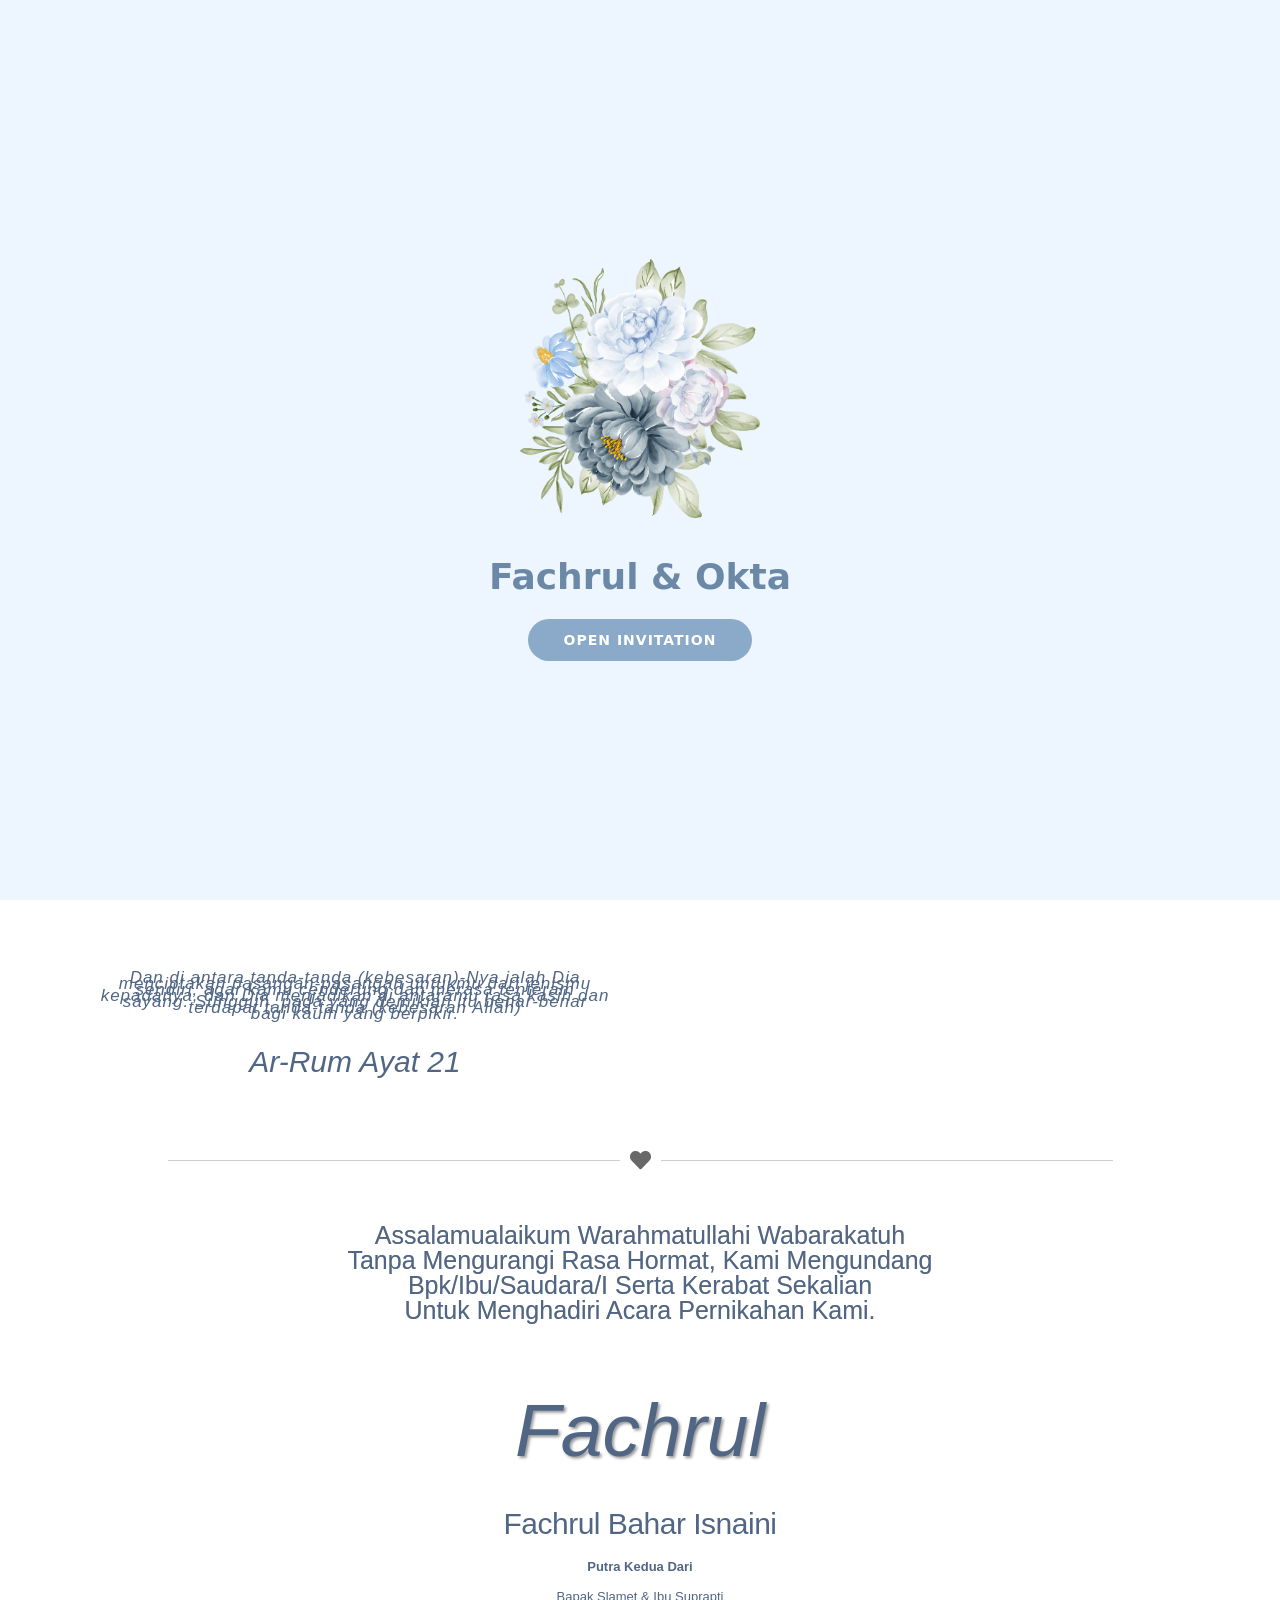
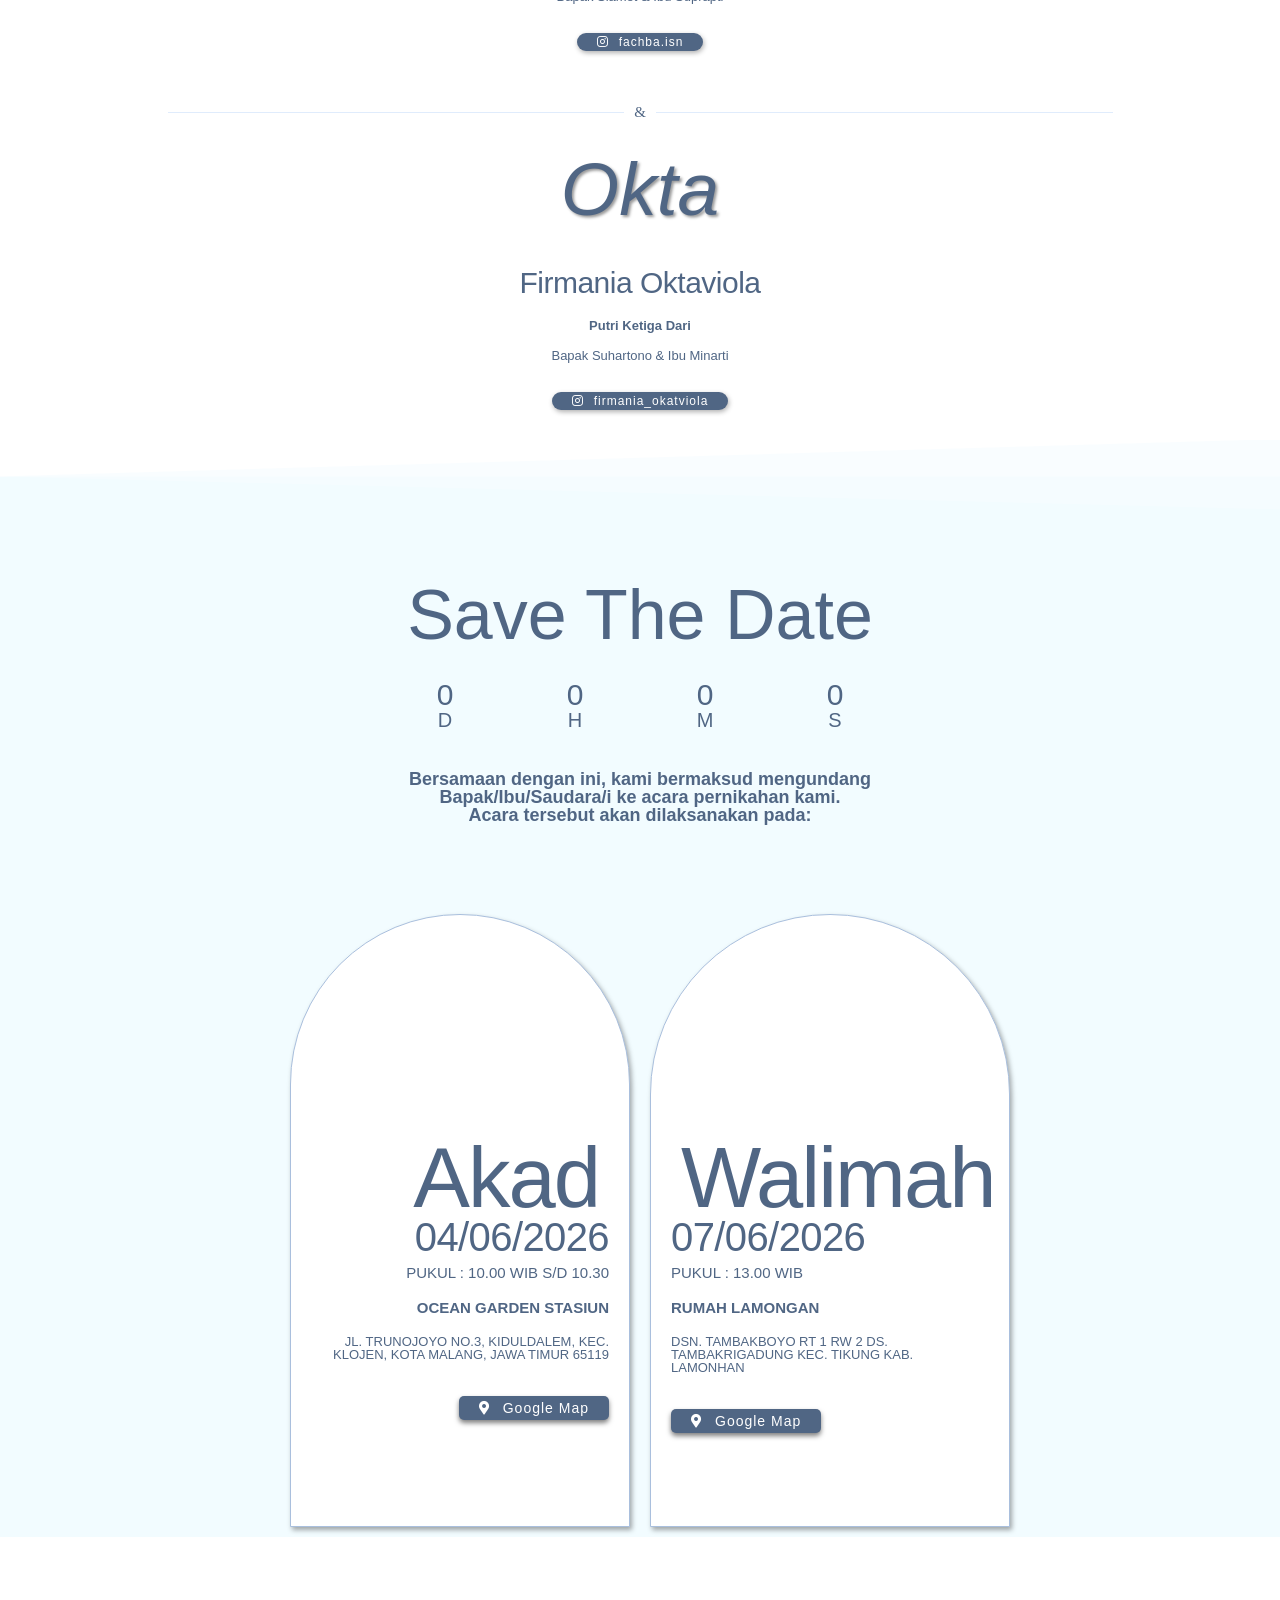
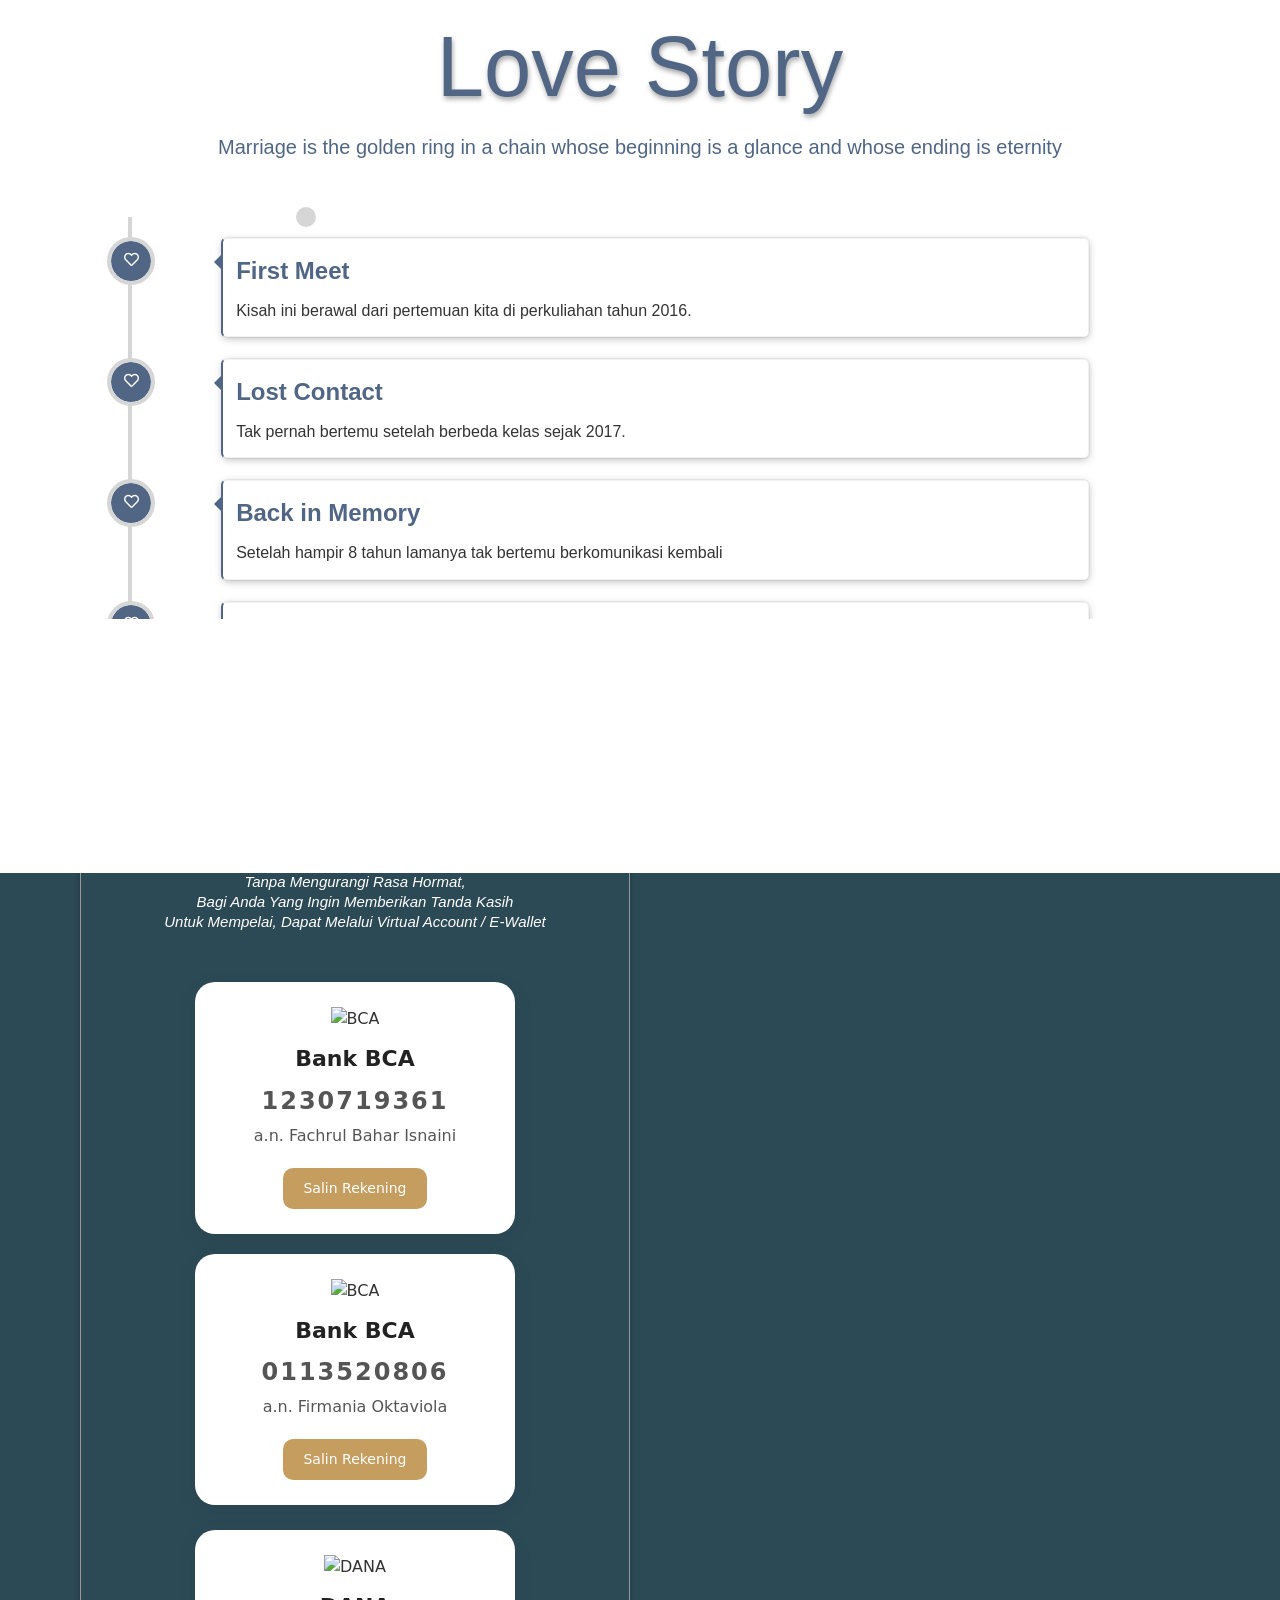
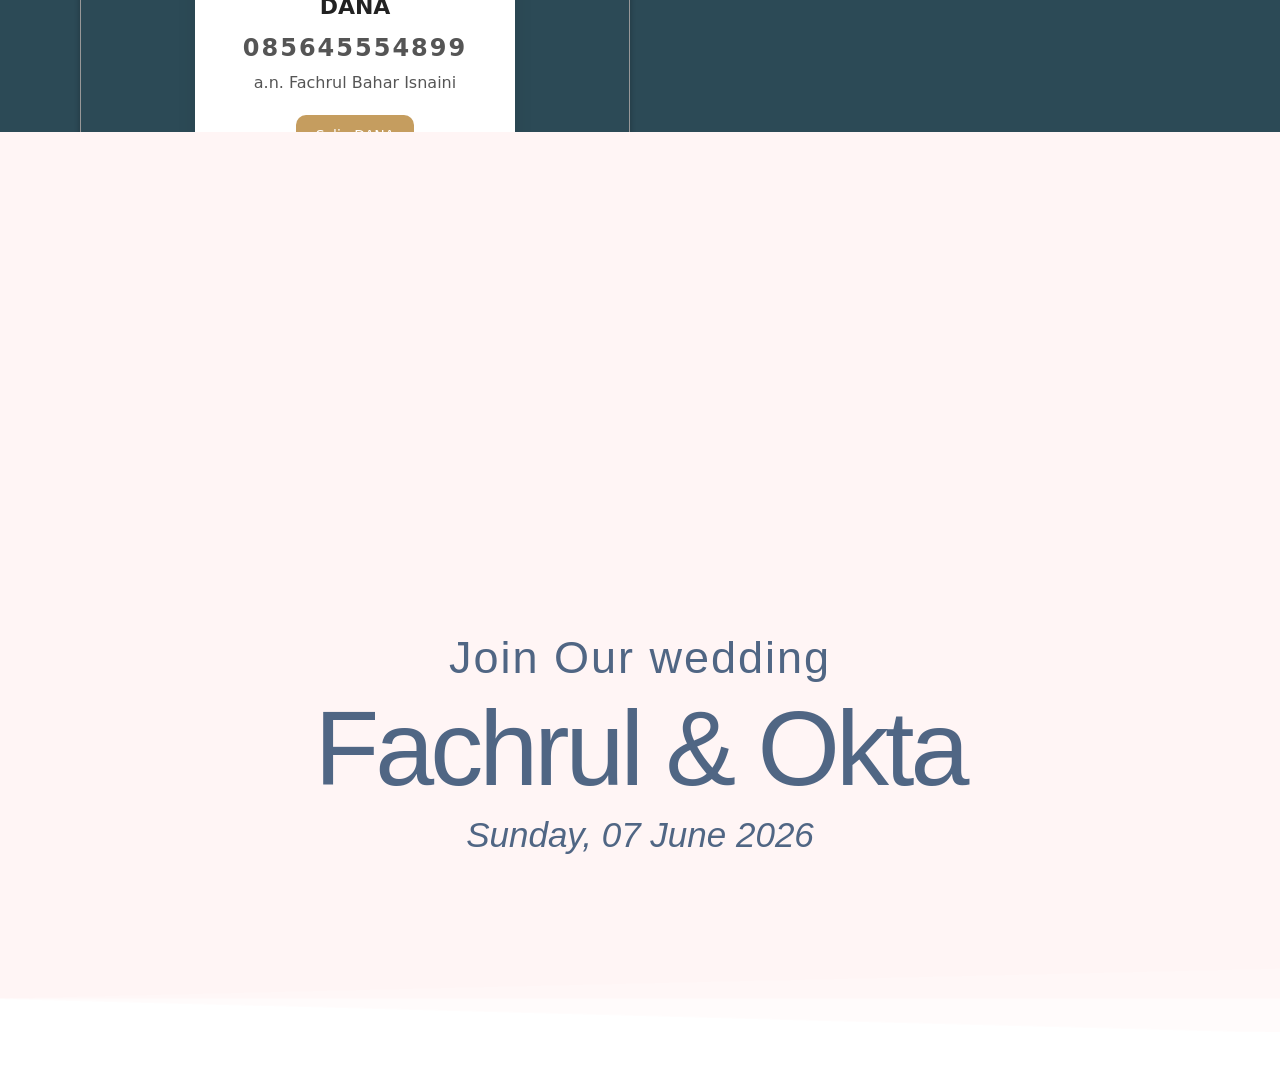
==== lmg.html @ 0aff3a5e "Refactor invitation HTML structure and replace outdated file with new version. Added new webfonts an" ====
<!doctype html>
<!-- saved from url=(0057)https://queenwebsiteinvitation.com/qwNF-006/?to=Nama+Tamu -->
<html lang="id" prefix="og: https://ogp.me/ns#">
  <head>
    <meta http-equiv="Content-Type" content="text/html; charset=UTF-8" />

    <style>
      img:is([sizes="auto" i], [sizes^="auto," i]) {
        contain-intrinsic-size: 3000px 1500px;
      }
    </style>

    <!-- Optimasi Mesin Pencari oleh Rank Math - https://rankmath.com/ -->
    <title>Wedding Invitation Fachrul & Okta</title>

    <meta name="description" content="Sunday, 7 June 2026" />
    <meta
      name="robots"
      content="index, follow, max-snippet:-1, max-video-preview:-1, max-image-preview:large"
    />

    <link rel="canonical" href="https://invitation-fachrul-okta.netlify.app/" />

    <meta property="og:locale" content="id_ID" />
    <meta property="og:type" content="website" />
    <meta property="og:title" content="Wedding Invitation Fachrul & Okta" />
    <meta property="og:description" content="Sunday, 7 June 2026" />
    <meta
      property="og:url"
      content="https://invitation-fachrul-okta.netlify.app/"
    />
    <meta property="og:site_name" content="Wedding Invitation Fachrul & Okta" />

    <meta property="og:updated_time" content="2026-06-04T10:00:00+07:00" />

    <meta
      property="og:image"
      content="https://queenwebsiteinvitation.com/wp-content/uploads/2023/08/QW-016-0002-1.png"
    />
    <meta
      property="og:image:secure_url"
      content="https://queenwebsiteinvitation.com/wp-content/uploads/2023/08/QW-016-0002-1.png"
    />
    <meta property="og:image:width" content="1334" />
    <meta property="og:image:height" content="1440" />
    <meta property="og:image:alt" content="Wedding Invitation Fachrul & Okta" />
    <meta property="og:image:type" content="image/png" />

    <meta
      property="article:published_time"
      content="2026-06-04T10:00:00+07:00"
    />
    <meta
      property="article:modified_time"
      content="2026-06-04T10:00:00+07:00"
    />

    <meta name="twitter:card" content="summary_large_image" />
    <meta name="twitter:title" content="Wedding Invitation Fachrul & Okta" />
    <meta name="twitter:description" content="Sunday, 7 June 2026" />
    <meta
      name="twitter:image"
      content="https://queenwebsiteinvitation.com/wp-content/uploads/2023/08/QW-016-0002-1.png"
    />

    <meta name="twitter:label1" content="Waktunya membaca" />
    <meta name="twitter:data1" content="2 menit" />
    <script type="application/ld+json" class="rank-math-schema">
      {
        "@context": "https://schema.org",
        "@graph": [
          {
            "@type": ["Person", "Organization"],
            "@id": "https://queenwebsiteinvitation.com/#person",
            "name": "Queen Invitation"
          },
          {
            "@type": "WebSite",
            "@id": "https://queenwebsiteinvitation.com/#website",
            "url": "https://queenwebsiteinvitation.com",
            "name": "Queen Invitation",
            "publisher": {
              "@id": "https://queenwebsiteinvitation.com/#person"
            },
            "inLanguage": "id"
          },
          {
            "@type": "ImageObject",
            "@id": "https://queenwebsiteinvitation.com/wp-content/uploads/2023/08/QW-016-0002-1.png",
            "url": "https://queenwebsiteinvitation.com/wp-content/uploads/2023/08/QW-016-0002-1.png",
            "width": "200",
            "height": "200",
            "inLanguage": "id"
          },
          {
            "@type": "WebPage",
            "@id": "https://queenwebsiteinvitation.com/qwnf-006/#webpage",
            "url": "https://queenwebsiteinvitation.com/qwnf-006/",
            "name": "QWNF-006 - Queen Invitation",
            "datePublished": "2023-08-14T17:58:57+07:00",
            "dateModified": "2023-08-31T14:31:00+07:00",
            "isPartOf": {
              "@id": "https://queenwebsiteinvitation.com/#website"
            },
            "primaryImageOfPage": {
              "@id": "https://queenwebsiteinvitation.com/wp-content/uploads/2023/08/QW-016-0002-1.png"
            },
            "inLanguage": "id"
          },
          {
            "@type": "Person",
            "@id": "https://queenwebsiteinvitation.com/author/queenwebsiteinvitation/",
            "name": "Queen Invitation",
            "url": "https://queenwebsiteinvitation.com/author/queenwebsiteinvitation/",
            "image": {
              "@type": "ImageObject",
              "@id": "https://secure.gravatar.com/avatar/e0c40fabcbd4b983345a61a492b53a46c8a471a412c27a389ef30bd6a7ffc802?s=96&amp;d=mm&amp;r=g",
              "url": "https://secure.gravatar.com/avatar/e0c40fabcbd4b983345a61a492b53a46c8a471a412c27a389ef30bd6a7ffc802?s=96&amp;d=mm&amp;r=g",
              "caption": "Queen Invitation",
              "inLanguage": "id"
            },
            "sameAs": ["https://queenwebsiteinvitation.com"]
          },
          {
            "@type": "Article",
            "headline": "QWNF-006 - Queen Invitation",
            "datePublished": "2023-08-14T17:58:57+07:00",
            "dateModified": "2023-08-31T14:31:00+07:00",
            "author": {
              "@id": "https://queenwebsiteinvitation.com/author/queenwebsiteinvitation/",
              "name": "Queen Invitation"
            },
            "publisher": {
              "@id": "https://queenwebsiteinvitation.com/#person"
            },
            "description": "Sunday, 10 December 2022",
            "name": "QWNF-006 - Queen Invitation",
            "@id": "https://queenwebsiteinvitation.com/qwnf-006/#richSnippet",
            "isPartOf": {
              "@id": "https://queenwebsiteinvitation.com/qwnf-006/#webpage"
            },
            "image": {
              "@id": "https://queenwebsiteinvitation.com/wp-content/uploads/2023/08/QW-016-0002-1.png"
            },
            "inLanguage": "id",
            "mainEntityOfPage": {
              "@id": "https://queenwebsiteinvitation.com/qwnf-006/#webpage"
            }
          }
        ]
      }
    </script>
    <!-- /Plugin WordPress Rank Math SEO -->

    <link
      rel="alternate"
      type="application/rss+xml"
      title="Queen Invitation » Feed"
      href="https://queenwebsiteinvitation.com/feed/"
    />
    <link
      rel="alternate"
      type="application/rss+xml"
      title="Queen Invitation » Umpan Komentar"
      href="https://queenwebsiteinvitation.com/comments/feed/"
    />
    <script>
      window._wpemojiSettings = {
        baseUrl: "https:\/\/s.w.org\/images\/core\/emoji\/16.0.1\/72x72\/",
        ext: ".png",
        svgUrl: "https:\/\/s.w.org\/images\/core\/emoji\/16.0.1\/svg\/",
        svgExt: ".svg",
        source: {
          concatemoji:
            "https:\/\/queenwebsiteinvitation.com\/wp-includes\/js\/wp-emoji-release.min.js?ver=6.8.5",
        },
      };
      /*! This file is auto-generated */
      !(function (s, n) {
        var o, i, e;
        function c(e) {
          try {
            var t = { supportTests: e, timestamp: new Date().valueOf() };
            sessionStorage.setItem(o, JSON.stringify(t));
          } catch (e) {}
        }
        function p(e, t, n) {
          (e.clearRect(0, 0, e.canvas.width, e.canvas.height),
            e.fillText(t, 0, 0));
          var t = new Uint32Array(
              e.getImageData(0, 0, e.canvas.width, e.canvas.height).data,
            ),
            a =
              (e.clearRect(0, 0, e.canvas.width, e.canvas.height),
              e.fillText(n, 0, 0),
              new Uint32Array(
                e.getImageData(0, 0, e.canvas.width, e.canvas.height).data,
              ));
          return t.every(function (e, t) {
            return e === a[t];
          });
        }
        function u(e, t) {
          (e.clearRect(0, 0, e.canvas.width, e.canvas.height),
            e.fillText(t, 0, 0));
          for (
            var n = e.getImageData(16, 16, 1, 1), a = 0;
            a < n.data.length;
            a++
          )
            if (0 !== n.data[a]) return !1;
          return !0;
        }
        function f(e, t, n, a) {
          switch (t) {
            case "flag":
              return n(
                e,
                "\ud83c\udff3\ufe0f\u200d\u26a7\ufe0f",
                "\ud83c\udff3\ufe0f\u200b\u26a7\ufe0f",
              )
                ? !1
                : !n(
                    e,
                    "\ud83c\udde8\ud83c\uddf6",
                    "\ud83c\udde8\u200b\ud83c\uddf6",
                  ) &&
                    !n(
                      e,
                      "\ud83c\udff4\udb40\udc67\udb40\udc62\udb40\udc65\udb40\udc6e\udb40\udc67\udb40\udc7f",
                      "\ud83c\udff4\u200b\udb40\udc67\u200b\udb40\udc62\u200b\udb40\udc65\u200b\udb40\udc6e\u200b\udb40\udc67\u200b\udb40\udc7f",
                    );
            case "emoji":
              return !a(e, "\ud83e\udedf");
          }
          return !1;
        }
        function g(e, t, n, a) {
          var r =
              "undefined" != typeof WorkerGlobalScope &&
              self instanceof WorkerGlobalScope
                ? new OffscreenCanvas(300, 150)
                : s.createElement("canvas"),
            o = r.getContext("2d", { willReadFrequently: !0 }),
            i = ((o.textBaseline = "top"), (o.font = "600 32px Arial"), {});
          return (
            e.forEach(function (e) {
              i[e] = t(o, e, n, a);
            }),
            i
          );
        }
        function t(e) {
          var t = s.createElement("script");
          ((t.src = e), (t.defer = !0), s.head.appendChild(t));
        }
        "undefined" != typeof Promise &&
          ((o = "wpEmojiSettingsSupports"),
          (i = ["flag", "emoji"]),
          (n.supports = { everything: !0, everythingExceptFlag: !0 }),
          (e = new Promise(function (e) {
            s.addEventListener("DOMContentLoaded", e, { once: !0 });
          })),
          new Promise(function (t) {
            var n = (function () {
              try {
                var e = JSON.parse(sessionStorage.getItem(o));
                if (
                  "object" == typeof e &&
                  "number" == typeof e.timestamp &&
                  new Date().valueOf() < e.timestamp + 604800 &&
                  "object" == typeof e.supportTests
                )
                  return e.supportTests;
              } catch (e) {}
              return null;
            })();
            if (!n) {
              if (
                "undefined" != typeof Worker &&
                "undefined" != typeof OffscreenCanvas &&
                "undefined" != typeof URL &&
                URL.createObjectURL &&
                "undefined" != typeof Blob
              )
                try {
                  var e =
                      "postMessage(" +
                      g.toString() +
                      "(" +
                      [
                        JSON.stringify(i),
                        f.toString(),
                        p.toString(),
                        u.toString(),
                      ].join(",") +
                      "));",
                    a = new Blob([e], { type: "text/javascript" }),
                    r = new Worker(URL.createObjectURL(a), {
                      name: "wpTestEmojiSupports",
                    });
                  return void (r.onmessage = function (e) {
                    (c((n = e.data)), r.terminate(), t(n));
                  });
                } catch (e) {}
              c((n = g(i, f, p, u)));
            }
            t(n);
          })
            .then(function (e) {
              for (var t in e)
                ((n.supports[t] = e[t]),
                  (n.supports.everything =
                    n.supports.everything && n.supports[t]),
                  "flag" !== t &&
                    (n.supports.everythingExceptFlag =
                      n.supports.everythingExceptFlag && n.supports[t]));
              ((n.supports.everythingExceptFlag =
                n.supports.everythingExceptFlag && !n.supports.flag),
                (n.DOMReady = !1),
                (n.readyCallback = function () {
                  n.DOMReady = !0;
                }));
            })
            .then(function () {
              return e;
            })
            .then(function () {
              var e;
              n.supports.everything ||
                (n.readyCallback(),
                (e = n.source || {}).concatemoji
                  ? t(e.concatemoji)
                  : e.wpemoji && e.twemoji && (t(e.twemoji), t(e.wpemoji)));
            }));
      })((window, document), window._wpemojiSettings);
    </script>
    <link
      rel="stylesheet"
      id="wsp-main-style-css"
      href="./QWNF-006 - Queen Invitation_files/wsp-front-preloader.css"
      media="all"
    />
    <link
      rel="stylesheet"
      id="wsp-style-css"
      href="./QWNF-006 - Queen Invitation_files/wsp-smart-preload-style.css"
      media="all"
    />
    <link
      rel="stylesheet"
      id="premium-addons-css"
      href="./QWNF-006 - Queen Invitation_files/premium-addons.min.css"
      media="all"
    />
    <style id="wp-emoji-styles-inline-css">
      img.wp-smiley,
      img.emoji {
        display: inline !important;
        border: none !important;
        box-shadow: none !important;
        height: 1em !important;
        width: 1em !important;
        margin: 0 0.07em !important;
        vertical-align: -0.1em !important;
        background: none !important;
        padding: 0 !important;
      }
    </style>
    <style id="global-styles-inline-css">
      :root {
        --wp--preset--aspect-ratio--square: 1;
        --wp--preset--aspect-ratio--4-3: 4/3;
        --wp--preset--aspect-ratio--3-4: 3/4;
        --wp--preset--aspect-ratio--3-2: 3/2;
        --wp--preset--aspect-ratio--2-3: 2/3;
        --wp--preset--aspect-ratio--16-9: 16/9;
        --wp--preset--aspect-ratio--9-16: 9/16;
        --wp--preset--color--black: #000000;
        --wp--preset--color--cyan-bluish-gray: #abb8c3;
        --wp--preset--color--white: #ffffff;
        --wp--preset--color--pale-pink: #f78da7;
        --wp--preset--color--vivid-red: #cf2e2e;
        --wp--preset--color--luminous-vivid-orange: #ff6900;
        --wp--preset--color--luminous-vivid-amber: #fcb900;
        --wp--preset--color--light-green-cyan: #7bdcb5;
        --wp--preset--color--vivid-green-cyan: #00d084;
        --wp--preset--color--pale-cyan-blue: #8ed1fc;
        --wp--preset--color--vivid-cyan-blue: #0693e3;
        --wp--preset--color--vivid-purple: #9b51e0;
        --wp--preset--gradient--vivid-cyan-blue-to-vivid-purple: linear-gradient(
          135deg,
          rgba(6, 147, 227, 1) 0%,
          rgb(155, 81, 224) 100%
        );
        --wp--preset--gradient--light-green-cyan-to-vivid-green-cyan: linear-gradient(
          135deg,
          rgb(122, 220, 180) 0%,
          rgb(0, 208, 130) 100%
        );
        --wp--preset--gradient--luminous-vivid-amber-to-luminous-vivid-orange: linear-gradient(
          135deg,
          rgba(252, 185, 0, 1) 0%,
          rgba(255, 105, 0, 1) 100%
        );
        --wp--preset--gradient--luminous-vivid-orange-to-vivid-red: linear-gradient(
          135deg,
          rgba(255, 105, 0, 1) 0%,
          rgb(207, 46, 46) 100%
        );
        --wp--preset--gradient--very-light-gray-to-cyan-bluish-gray: linear-gradient(
          135deg,
          rgb(238, 238, 238) 0%,
          rgb(169, 184, 195) 100%
        );
        --wp--preset--gradient--cool-to-warm-spectrum: linear-gradient(
          135deg,
          rgb(74, 234, 220) 0%,
          rgb(151, 120, 209) 20%,
          rgb(207, 42, 186) 40%,
          rgb(238, 44, 130) 60%,
          rgb(251, 105, 98) 80%,
          rgb(254, 248, 76) 100%
        );
        --wp--preset--gradient--blush-light-purple: linear-gradient(
          135deg,
          rgb(255, 206, 236) 0%,
          rgb(152, 150, 240) 100%
        );
        --wp--preset--gradient--blush-bordeaux: linear-gradient(
          135deg,
          rgb(254, 205, 165) 0%,
          rgb(254, 45, 45) 50%,
          rgb(107, 0, 62) 100%
        );
        --wp--preset--gradient--luminous-dusk: linear-gradient(
          135deg,
          rgb(255, 203, 112) 0%,
          rgb(199, 81, 192) 50%,
          rgb(65, 88, 208) 100%
        );
        --wp--preset--gradient--pale-ocean: linear-gradient(
          135deg,
          rgb(255, 245, 203) 0%,
          rgb(182, 227, 212) 50%,
          rgb(51, 167, 181) 100%
        );
        --wp--preset--gradient--electric-grass: linear-gradient(
          135deg,
          rgb(202, 248, 128) 0%,
          rgb(113, 206, 126) 100%
        );
        --wp--preset--gradient--midnight: linear-gradient(
          135deg,
          rgb(2, 3, 129) 0%,
          rgb(40, 116, 252) 100%
        );
        --wp--preset--font-size--small: 13px;
        --wp--preset--font-size--medium: 20px;
        --wp--preset--font-size--large: 36px;
        --wp--preset--font-size--x-large: 42px;
        --wp--preset--spacing--20: 0.44rem;
        --wp--preset--spacing--30: 0.67rem;
        --wp--preset--spacing--40: 1rem;
        --wp--preset--spacing--50: 1.5rem;
        --wp--preset--spacing--60: 2.25rem;
        --wp--preset--spacing--70: 3.38rem;
        --wp--preset--spacing--80: 5.06rem;
        --wp--preset--shadow--natural: 6px 6px 9px rgba(0, 0, 0, 0.2);
        --wp--preset--shadow--deep: 12px 12px 50px rgba(0, 0, 0, 0.4);
        --wp--preset--shadow--sharp: 6px 6px 0px rgba(0, 0, 0, 0.2);
        --wp--preset--shadow--outlined:
          6px 6px 0px -3px rgba(255, 255, 255, 1), 6px 6px rgba(0, 0, 0, 1);
        --wp--preset--shadow--crisp: 6px 6px 0px rgba(0, 0, 0, 1);
      }

      :root {
        --wp--style--global--content-size: 800px;
        --wp--style--global--wide-size: 1200px;
      }

      :where(body) {
        margin: 0;
      }

      .wp-site-blocks > .alignleft {
        float: left;
        margin-right: 2em;
      }

      .wp-site-blocks > .alignright {
        float: right;
        margin-left: 2em;
      }

      .wp-site-blocks > .aligncenter {
        justify-content: center;
        margin-left: auto;
        margin-right: auto;
      }

      :where(.wp-site-blocks) > * {
        margin-block-start: 24px;
        margin-block-end: 0;
      }

      :where(.wp-site-blocks) > :first-child {
        margin-block-start: 0;
      }

      :where(.wp-site-blocks) > :last-child {
        margin-block-end: 0;
      }

      :root {
        --wp--style--block-gap: 24px;
      }

      :root :where(.is-layout-flow) > :first-child {
        margin-block-start: 0;
      }

      :root :where(.is-layout-flow) > :last-child {
        margin-block-end: 0;
      }

      :root :where(.is-layout-flow) > * {
        margin-block-start: 24px;
        margin-block-end: 0;
      }

      :root :where(.is-layout-constrained) > :first-child {
        margin-block-start: 0;
      }

      :root :where(.is-layout-constrained) > :last-child {
        margin-block-end: 0;
      }

      :root :where(.is-layout-constrained) > * {
        margin-block-start: 24px;
        margin-block-end: 0;
      }

      :root :where(.is-layout-flex) {
        gap: 24px;
      }

      :root :where(.is-layout-grid) {
        gap: 24px;
      }

      .is-layout-flow > .alignleft {
        float: left;
        margin-inline-start: 0;
        margin-inline-end: 2em;
      }

      .is-layout-flow > .alignright {
        float: right;
        margin-inline-start: 2em;
        margin-inline-end: 0;
      }

      .is-layout-flow > .aligncenter {
        margin-left: auto !important;
        margin-right: auto !important;
      }

      .is-layout-constrained > .alignleft {
        float: left;
        margin-inline-start: 0;
        margin-inline-end: 2em;
      }

      .is-layout-constrained > .alignright {
        float: right;
        margin-inline-start: 2em;
        margin-inline-end: 0;
      }

      .is-layout-constrained > .aligncenter {
        margin-left: auto !important;
        margin-right: auto !important;
      }

      .is-layout-constrained
        > :where(:not(.alignleft):not(.alignright):not(.alignfull)) {
        max-width: var(--wp--style--global--content-size);
        margin-left: auto !important;
        margin-right: auto !important;
      }

      .is-layout-constrained > .alignwide {
        max-width: var(--wp--style--global--wide-size);
      }

      body .is-layout-flex {
        display: flex;
      }

      .is-layout-flex {
        flex-wrap: wrap;
        align-items: center;
      }

      .is-layout-flex > :is(*, div) {
        margin: 0;
      }

      body .is-layout-grid {
        display: grid;
      }

      .is-layout-grid > :is(*, div) {
        margin: 0;
      }

      body {
        padding-top: 0px;
        padding-right: 0px;
        padding-bottom: 0px;
        padding-left: 0px;
      }

      a:where(:not(.wp-element-button)) {
        text-decoration: underline;
      }

      :root :where(.wp-element-button, .wp-block-button__link) {
        background-color: #32373c;
        border-width: 0;
        color: #fff;
        font-family: inherit;
        font-size: inherit;
        line-height: inherit;
        padding: calc(0.667em + 2px) calc(1.333em + 2px);
        text-decoration: none;
      }

      .has-black-color {
        color: var(--wp--preset--color--black) !important;
      }

      .has-cyan-bluish-gray-color {
        color: var(--wp--preset--color--cyan-bluish-gray) !important;
      }

      .has-white-color {
        color: var(--wp--preset--color--white) !important;
      }

      .has-pale-pink-color {
        color: var(--wp--preset--color--pale-pink) !important;
      }

      .has-vivid-red-color {
        color: var(--wp--preset--color--vivid-red) !important;
      }

      .has-luminous-vivid-orange-color {
        color: var(--wp--preset--color--luminous-vivid-orange) !important;
      }

      .has-luminous-vivid-amber-color {
        color: var(--wp--preset--color--luminous-vivid-amber) !important;
      }

      .has-light-green-cyan-color {
        color: var(--wp--preset--color--light-green-cyan) !important;
      }

      .has-vivid-green-cyan-color {
        color: var(--wp--preset--color--vivid-green-cyan) !important;
      }

      .has-pale-cyan-blue-color {
        color: var(--wp--preset--color--pale-cyan-blue) !important;
      }

      .has-vivid-cyan-blue-color {
        color: var(--wp--preset--color--vivid-cyan-blue) !important;
      }

      .has-vivid-purple-color {
        color: var(--wp--preset--color--vivid-purple) !important;
      }

      .has-black-background-color {
        background-color: var(--wp--preset--color--black) !important;
      }

      .has-cyan-bluish-gray-background-color {
        background-color: var(--wp--preset--color--cyan-bluish-gray) !important;
      }

      .has-white-background-color {
        background-color: var(--wp--preset--color--white) !important;
      }

      .has-pale-pink-background-color {
        background-color: var(--wp--preset--color--pale-pink) !important;
      }

      .has-vivid-red-background-color {
        background-color: var(--wp--preset--color--vivid-red) !important;
      }

      .has-luminous-vivid-orange-background-color {
        background-color: var(
          --wp--preset--color--luminous-vivid-orange
        ) !important;
      }

      .has-luminous-vivid-amber-background-color {
        background-color: var(
          --wp--preset--color--luminous-vivid-amber
        ) !important;
      }

      .has-light-green-cyan-background-color {
        background-color: var(--wp--preset--color--light-green-cyan) !important;
      }

      .has-vivid-green-cyan-background-color {
        background-color: var(--wp--preset--color--vivid-green-cyan) !important;
      }

      .has-pale-cyan-blue-background-color {
        background-color: var(--wp--preset--color--pale-cyan-blue) !important;
      }

      .has-vivid-cyan-blue-background-color {
        background-color: var(--wp--preset--color--vivid-cyan-blue) !important;
      }

      .has-vivid-purple-background-color {
        background-color: var(--wp--preset--color--vivid-purple) !important;
      }

      .has-black-border-color {
        border-color: var(--wp--preset--color--black) !important;
      }

      .has-cyan-bluish-gray-border-color {
        border-color: var(--wp--preset--color--cyan-bluish-gray) !important;
      }

      .has-white-border-color {
        border-color: var(--wp--preset--color--white) !important;
      }

      .has-pale-pink-border-color {
        border-color: var(--wp--preset--color--pale-pink) !important;
      }

      .has-vivid-red-border-color {
        border-color: var(--wp--preset--color--vivid-red) !important;
      }

      .has-luminous-vivid-orange-border-color {
        border-color: var(
          --wp--preset--color--luminous-vivid-orange
        ) !important;
      }

      .has-luminous-vivid-amber-border-color {
        border-color: var(--wp--preset--color--luminous-vivid-amber) !important;
      }

      .has-light-green-cyan-border-color {
        border-color: var(--wp--preset--color--light-green-cyan) !important;
      }

      .has-vivid-green-cyan-border-color {
        border-color: var(--wp--preset--color--vivid-green-cyan) !important;
      }

      .has-pale-cyan-blue-border-color {
        border-color: var(--wp--preset--color--pale-cyan-blue) !important;
      }

      .has-vivid-cyan-blue-border-color {
        border-color: var(--wp--preset--color--vivid-cyan-blue) !important;
      }

      .has-vivid-purple-border-color {
        border-color: var(--wp--preset--color--vivid-purple) !important;
      }

      .has-vivid-cyan-blue-to-vivid-purple-gradient-background {
        background: var(
          --wp--preset--gradient--vivid-cyan-blue-to-vivid-purple
        ) !important;
      }

      .has-light-green-cyan-to-vivid-green-cyan-gradient-background {
        background: var(
          --wp--preset--gradient--light-green-cyan-to-vivid-green-cyan
        ) !important;
      }

      .has-luminous-vivid-amber-to-luminous-vivid-orange-gradient-background {
        background: var(
          --wp--preset--gradient--luminous-vivid-amber-to-luminous-vivid-orange
        ) !important;
      }

      .has-luminous-vivid-orange-to-vivid-red-gradient-background {
        background: var(
          --wp--preset--gradient--luminous-vivid-orange-to-vivid-red
        ) !important;
      }

      .has-very-light-gray-to-cyan-bluish-gray-gradient-background {
        background: var(
          --wp--preset--gradient--very-light-gray-to-cyan-bluish-gray
        ) !important;
      }

      .has-cool-to-warm-spectrum-gradient-background {
        background: var(
          --wp--preset--gradient--cool-to-warm-spectrum
        ) !important;
      }

      .has-blush-light-purple-gradient-background {
        background: var(--wp--preset--gradient--blush-light-purple) !important;
      }

      .has-blush-bordeaux-gradient-background {
        background: var(--wp--preset--gradient--blush-bordeaux) !important;
      }

      .has-luminous-dusk-gradient-background {
        background: var(--wp--preset--gradient--luminous-dusk) !important;
      }

      .has-pale-ocean-gradient-background {
        background: var(--wp--preset--gradient--pale-ocean) !important;
      }

      .has-electric-grass-gradient-background {
        background: var(--wp--preset--gradient--electric-grass) !important;
      }

      .has-midnight-gradient-background {
        background: var(--wp--preset--gradient--midnight) !important;
      }

      .has-small-font-size {
        font-size: var(--wp--preset--font-size--small) !important;
      }

      .has-medium-font-size {
        font-size: var(--wp--preset--font-size--medium) !important;
      }

      .has-large-font-size {
        font-size: var(--wp--preset--font-size--large) !important;
      }

      .has-x-large-font-size {
        font-size: var(--wp--preset--font-size--x-large) !important;
      }

      :root :where(.wp-block-pullquote) {
        font-size: 1.5em;
        line-height: 1.6;
      }
    </style>
    <link
      rel="stylesheet"
      id="wdp-centered-css-css"
      href="./QWNF-006 - Queen Invitation_files/wdp-centered-timeline.min.css"
      media="all"
    />
    <link
      rel="stylesheet"
      id="wdp-horizontal-css-css"
      href="./QWNF-006 - Queen Invitation_files/wdp-horizontal-styles.min.css"
      media="all"
    />
    <link
      rel="stylesheet"
      id="wdp-fontello-css-css"
      href="./QWNF-006 - Queen Invitation_files/wdp-fontello.css"
      media="all"
    />
    <link
      rel="stylesheet"
      id="exad-main-style-css"
      href="./QWNF-006 - Queen Invitation_files/exad-styles.min.css"
      media="all"
    />
    <link
      rel="stylesheet"
      id="hello-elementor-css"
      href="./QWNF-006 - Queen Invitation_files/reset.css"
      media="all"
    />
    <link
      rel="stylesheet"
      id="hello-elementor-theme-style-css"
      href="./QWNF-006 - Queen Invitation_files/theme.css"
      media="all"
    />
    <link
      rel="stylesheet"
      id="hello-elementor-header-footer-css"
      href="./QWNF-006 - Queen Invitation_files/header-footer.css"
      media="all"
    />
    <link
      rel="stylesheet"
      id="elementor-frontend-css"
      href="./QWNF-006 - Queen Invitation_files/frontend-lite.min.css"
      media="all"
    />
    <link
      rel="stylesheet"
      id="elementor-post-6-css"
      href="./QWNF-006 - Queen Invitation_files/post-6.css"
      media="all"
    />
    <link
      rel="stylesheet"
      id="elementor-icons-css"
      href="./QWNF-006 - Queen Invitation_files/elementor-icons.min.css"
      media="all"
    />
    <link
      rel="stylesheet"
      id="swiper-css"
      href="./QWNF-006 - Queen Invitation_files/swiper.min.css"
      media="all"
    />
    <link
      rel="stylesheet"
      id="elementor-pro-css"
      href="./QWNF-006 - Queen Invitation_files/frontend-lite(1).min.css"
      media="all"
    />
    <link
      rel="stylesheet"
      id="weddingpress-wdp-css"
      href="./QWNF-006 - Queen Invitation_files/wdp.css"
      media="all"
    />
    <link
      rel="stylesheet"
      id="kirim-kit-css"
      href="./QWNF-006 - Queen Invitation_files/guest-book.css"
      media="all"
    />
    <link
      rel="stylesheet"
      id="font-awesome-5-all-css"
      href="./QWNF-006 - Queen Invitation_files/all.min.css"
      media="all"
    />
    <link
      rel="stylesheet"
      id="font-awesome-4-shim-css"
      href="./QWNF-006 - Queen Invitation_files/v4-shims.min.css"
      media="all"
    />
    <link
      rel="stylesheet"
      id="landingstarwedding-css"
      href="./QWNF-006 - Queen Invitation_files/landingstarwedding.css"
      media="all"
    />
    <link
      rel="stylesheet"
      id="elementor-global-css"
      href="./QWNF-006 - Queen Invitation_files/global.css"
      media="all"
    />
    <link
      rel="stylesheet"
      id="elementor-post-1507-css"
      href="./QWNF-006 - Queen Invitation_files/post-1507.css"
      media="all"
    />
    <link
      rel="stylesheet"
      id="google-fonts-1-css"
      href="./QWNF-006 - Queen Invitation_files/css"
      media="all"
    />
    <link
      rel="stylesheet"
      id="elementor-icons-shared-0-css"
      href="./QWNF-006 - Queen Invitation_files/fontawesome.min.css"
      media="all"
    />
    <link
      rel="stylesheet"
      id="elementor-icons-fa-solid-css"
      href="./QWNF-006 - Queen Invitation_files/solid.min.css"
      media="all"
    />
    <link
      rel="stylesheet"
      id="elementor-icons-fa-brands-css"
      href="./QWNF-006 - Queen Invitation_files/brands.min.css"
      media="all"
    />
    <link rel="preconnect" href="https://fonts.gstatic.com/" crossorigin="" />
    <script
      src="./QWNF-006 - Queen Invitation_files/jquery.min.js.download"
      id="jquery-core-js"
    ></script>
    <script
      src="./QWNF-006 - Queen Invitation_files/jquery-migrate.min.js.download"
      id="jquery-migrate-js"
    ></script>
    <script id="wsp-main-script-js-extra">
      var wsp_obj = {
        loader: "Custom Animation",
        custom_animation:
          '<div class="qi-preloader">\r\n  <div class="qi-preloader__wrap">\r\n    <img\r\n      src="https:\/\/queenwebsiteinvitation.com\/wp-content\/uploads\/2025\/09\/cropped-LOGO-WEB-1.png"\r\n      alt="Queen Invitation"\r\n      class="qi-preloader__logo"\r\n    \/>\r\n  <\/div>\r\n<\/div>\r\n',
        custom_css:
          '\/* ===== Kontainer Preloader (full screen) ===== *\/\r\n.qi-preloader{\r\n  position: fixed;\r\n  inset: 0;\r\n  display: flex;\r\n  align-items: center;\r\n  justify-content: center;\r\n  background: #ffffff;   \/* ganti warna jika perlu *\/\r\n  z-index: 999999;\r\n  margin: 0;\r\n  padding: 0;\r\n}\r\n\r\n\/* Wrapper untuk animasi (pulse + shine) *\/\r\n.qi-preloader__wrap{\r\n  position: relative;\r\n  display: inline-block;\r\n  overflow: hidden;\r\n  width: 60px;              \/* ukuran logo *\/\r\n  height: auto;\r\n  animation: qi-pulse 1.6s ease-in-out infinite;\r\n  will-change: transform;\r\n}\r\n\r\n\/* Logo di dalam wrapper *\/\r\n.qi-preloader__logo{\r\n  width: 100%;\r\n  height: auto;\r\n  display: block;\r\n}\r\n\r\n\/* Pulse = efek nafas halus *\/\r\n@keyframes qi-pulse{\r\n  0%   { transform: scale(0.9); opacity: 0.85; }\r\n  50%  { transform: scale(1);   opacity: 1; }\r\n  100% { transform: scale(0.9); opacity: 0.85; }\r\n}\r\n\r\n\/* Shine diagonal (miring) *\/\r\n.qi-preloader__wrap::after{\r\n  content: "";\r\n  position: absolute;\r\n  width: 260%;\r\n  height: 260%;\r\n  top: -80%;\r\n  left: -80%;\r\n  background: linear-gradient(\r\n    90deg,\r\n    rgba(255,255,255,0)   44%,\r\n    rgba(255,255,255,0.85) 50%,\r\n    rgba(255,255,255,0)   56%\r\n  );\r\n  transform: rotate(28deg) translateX(-60%);\r\n  transform-origin: center;\r\n  animation: qi-shine-diag 2.6s linear infinite;\r\n  will-change: transform;\r\n  pointer-events: none;\r\n  mix-blend-mode: screen;\r\n}\r\n\r\n\/* Shine melintas diagonal *\/\r\n@keyframes qi-shine-diag{\r\n  0%   { transform: rotate(28deg) translateX(-60%); }\r\n  100% { transform: rotate(28deg) translateX(60%); }\r\n}\r\n',
        delay: "1300",
        fadeout: "500",
      };
    </script>
    <script
      src="./QWNF-006 - Queen Invitation_files/wsp-main-script.js.download"
      id="wsp-main-script-js"
    ></script>
    <script
      src="./QWNF-006 - Queen Invitation_files/v4-shims.min.js.download"
      id="font-awesome-4-shim-js"
    ></script>
    <link
      rel="https://api.w.org/"
      href="https://queenwebsiteinvitation.com/wp-json/"
    />
    <link
      rel="alternate"
      title="JSON"
      type="application/json"
      href="https://queenwebsiteinvitation.com/wp-json/wp/v2/pages/1507"
    />
    <link
      rel="EditURI"
      type="application/rsd+xml"
      title="RSD"
      href="https://queenwebsiteinvitation.com/xmlrpc.php?rsd"
    />
    <meta name="generator" content="WordPress 6.8.5" />
    <link rel="shortlink" href="https://queenwebsiteinvitation.com/?p=1507" />
    <link
      rel="alternate"
      title="oEmbed (JSON)"
      type="application/json+oembed"
      href="https://queenwebsiteinvitation.com/wp-json/oembed/1.0/embed?url=https%3A%2F%2Fqueenwebsiteinvitation.com%2Fqwnf-006%2F"
    />
    <link
      rel="alternate"
      title="oEmbed (XML)"
      type="text/xml+oembed"
      href="https://queenwebsiteinvitation.com/wp-json/oembed/1.0/embed?url=https%3A%2F%2Fqueenwebsiteinvitation.com%2Fqwnf-006%2F&amp;format=xml"
    />
    <meta
      name="generator"
      content="Elementor 3.21.7; features: e_optimized_assets_loading, e_optimized_css_loading, additional_custom_breakpoints; settings: css_print_method-external, google_font-enabled, font_display-swap"
    />
    <link
      rel="icon"
      href="https://queenwebsiteinvitation.com/wp-content/uploads/2025/09/cropped-LOGO-WEB-1-32x32.png"
      sizes="32x32"
    />
    <link
      rel="icon"
      href="https://queenwebsiteinvitation.com/wp-content/uploads/2025/09/cropped-LOGO-WEB-1-192x192.png"
      sizes="192x192"
    />
    <link
      rel="apple-touch-icon"
      href="https://queenwebsiteinvitation.com/wp-content/uploads/2025/09/cropped-LOGO-WEB-1-180x180.png"
    />
    <meta
      name="msapplication-TileImage"
      content="https://queenwebsiteinvitation.com/wp-content/uploads/2025/09/cropped-LOGO-WEB-1-270x270.png"
    />
    <meta
      name="viewport"
      content="width=device-width, initial-scale=1.0, viewport-fit=cover"
    />
    <script
      src="./QWNF-006 - Queen Invitation_files/wp-emoji-release.min.js.download"
      defer=""
    ></script>
  </head>

  <body
    class="wp-singular page-template page-template-elementor_canvas page page-id-1507 wp-embed-responsive wp-theme-hello-elementor hello-elementor-default elementor-default elementor-template-canvas elementor-kit-6 elementor-page elementor-page-1507 e--ua-blink e--ua-chrome e--ua-webkit"
    data-elementor-device-mode="desktop"
    cz-shortcut-listen="true"
    style="overflow: auto"
  >
    <div class="smart-page-loader" style="display: none">
      <div class="qi-preloader">
        <div class="qi-preloader__wrap">
          <img
            src="./QWNF-006 - Queen Invitation_files/cropped-LOGO-WEB-1.png"
            alt="Queen Invitation"
            class="qi-preloader__logo"
          />
        </div>
      </div>
    </div>

    <div
      data-elementor-type="wp-page"
      data-elementor-id="1507"
      class="elementor elementor-1507"
      data-elementor-post-type="page"
    >
      <section
        class="elementor-section elementor-top-section elementor-element elementor-element-1d9adf0 elementor-section-height-full elementor-section-items-bottom snow-bg elementor-section-boxed elementor-section-height-default wdp-sticky-section-no lws-sticky-section-no"
        data-id="1d9adf0"
        data-element_type="section"
        id="snow-bg"
        data-settings='{"background_background":"classic","shape_divider_bottom":"opacity-tilt"}'
      >
        <div
          class="elementor-shape elementor-shape-bottom"
          data-negative="false"
        >
          <svg
            xmlns="http://www.w3.org/2000/svg"
            viewBox="0 0 2600 131.1"
            preserveAspectRatio="none"
          >
            <path
              class="elementor-shape-fill"
              d="M0 0L2600 0 2600 69.1 0 0z"
            ></path>
            <path
              class="elementor-shape-fill"
              style="opacity: 0.5"
              d="M0 0L2600 0 2600 69.1 0 69.1z"
            ></path>
            <path
              class="elementor-shape-fill"
              style="opacity: 0.25"
              d="M2600 0L0 0 0 130.1 2600 69.1z"
            ></path>
          </svg>
        </div>
        <div class="elementor-container elementor-column-gap-default">
          <div
            class="elementor-column elementor-col-100 elementor-top-column elementor-element elementor-element-538e7e0f wdp-sticky-section-no lws-sticky-section-no"
            data-id="538e7e0f"
            data-element_type="column"
          >
            <div class="elementor-widget-wrap elementor-element-populated">
              <div
                class="elementor-element elementor-element-51293ed wdp-sticky-section-no lws-sticky-section-no elementor-widget elementor-widget-spacer"
                data-id="51293ed"
                data-element_type="widget"
                data-widget_type="spacer.default"
              >
                <div class="elementor-widget-container">
                  <style>
                    /*! elementor - v3.21.0 - 22-05-2024 */
                    .elementor-column .elementor-spacer-inner {
                      height: var(--spacer-size);
                    }

                    .e-con {
                      --container-widget-width: 100%;
                    }

                    .e-con-inner > .elementor-widget-spacer,
                    .e-con > .elementor-widget-spacer {
                      width: var(--container-widget-width, var(--spacer-size));
                      --align-self: var(--container-widget-align-self, initial);
                      --flex-shrink: 0;
                    }

                    .e-con-inner
                      > .elementor-widget-spacer
                      > .elementor-widget-container,
                    .e-con
                      > .elementor-widget-spacer
                      > .elementor-widget-container {
                      height: 100%;
                      width: 100%;
                    }

                    .e-con-inner
                      > .elementor-widget-spacer
                      > .elementor-widget-container
                      > .elementor-spacer,
                    .e-con
                      > .elementor-widget-spacer
                      > .elementor-widget-container
                      > .elementor-spacer {
                      height: 100%;
                    }

                    .e-con-inner
                      > .elementor-widget-spacer
                      > .elementor-widget-container
                      > .elementor-spacer
                      > .elementor-spacer-inner,
                    .e-con
                      > .elementor-widget-spacer
                      > .elementor-widget-container
                      > .elementor-spacer
                      > .elementor-spacer-inner {
                      height: var(
                        --container-widget-height,
                        var(--spacer-size)
                      );
                    }

                    .e-con-inner
                      > .elementor-widget-spacer.elementor-widget-empty,
                    .e-con > .elementor-widget-spacer.elementor-widget-empty {
                      position: relative;
                      min-height: 22px;
                      min-width: 22px;
                    }

                    .e-con-inner
                      > .elementor-widget-spacer.elementor-widget-empty
                      .elementor-widget-empty-icon,
                    .e-con
                      > .elementor-widget-spacer.elementor-widget-empty
                      .elementor-widget-empty-icon {
                      position: absolute;
                      top: 0;
                      bottom: 0;
                      left: 0;
                      right: 0;
                      margin: auto;
                      padding: 0;
                      width: 22px;
                      height: 22px;
                    }
                  </style>
                  <div class="elementor-spacer">
                    <div class="elementor-spacer-inner"></div>
                  </div>
                </div>
              </div>
              <div
                class="elementor-element elementor-element-78783ef8 animated-slow wdp-sticky-section-no lws-sticky-section-no elementor-widget elementor-widget-heading animated lightSpeedIn"
                data-id="78783ef8"
                data-element_type="widget"
                data-settings='{"_animation":"lightSpeedIn","_animation_delay":3000,"_animation_mobile":"zoomIn"}'
                data-widget_type="heading.default"
              >
                <div class="elementor-widget-container">
                  <style>
                    /*! elementor - v3.21.0 - 22-05-2024 */
                    .elementor-heading-title {
                      padding: 0;
                      margin: 0;
                      line-height: 1;
                    }

                    .elementor-widget-heading
                      .elementor-heading-title[class*="elementor-size-"]
                      > a {
                      color: inherit;
                      font-size: inherit;
                      line-height: inherit;
                    }

                    .elementor-widget-heading
                      .elementor-heading-title.elementor-size-small {
                      font-size: 15px;
                    }

                    .elementor-widget-heading
                      .elementor-heading-title.elementor-size-medium {
                      font-size: 19px;
                    }

                    .elementor-widget-heading
                      .elementor-heading-title.elementor-size-large {
                      font-size: 29px;
                    }

                    .elementor-widget-heading
                      .elementor-heading-title.elementor-size-xl {
                      font-size: 39px;
                    }

                    .elementor-widget-heading
                      .elementor-heading-title.elementor-size-xxl {
                      font-size: 59px;
                    }
                  </style>
                  <h3 class="elementor-heading-title elementor-size-default">
                    The Wedding Of
                  </h3>
                </div>
              </div>
              <div
                class="elementor-element elementor-element-21af9b71 animated-slow wdp-sticky-section-no lws-sticky-section-no elementor-widget elementor-widget-heading animated lightSpeedIn"
                data-id="21af9b71"
                data-element_type="widget"
                data-settings='{"_animation":"lightSpeedIn","_animation_delay":3500,"_animation_mobile":"zoomIn"}'
                data-widget_type="heading.default"
              >
                <div class="elementor-widget-container">
                  <h2 class="elementor-heading-title elementor-size-default">
                    Fachrul &amp;<br />Okta
                  </h2>
                </div>
              </div>
              <div
                class="elementor-element elementor-element-1b9cbca1 animated-slow wdp-sticky-section-no lws-sticky-section-no elementor-widget elementor-widget-heading animated lightSpeedIn"
                data-id="1b9cbca1"
                data-element_type="widget"
                data-settings='{"_animation":"lightSpeedIn","_animation_delay":4000,"_animation_mobile":"zoomIn"}'
                data-widget_type="heading.default"
              >
                <div class="elementor-widget-container">
                  <h2 class="elementor-heading-title elementor-size-default">
                    Minggu, 7 Juni 2026
                  </h2>
                </div>
              </div>
              <div
                class="elementor-element elementor-element-578ac04e wdp-sticky-section-no lws-sticky-section-no elementor-widget elementor-widget-spacer"
                data-id="578ac04e"
                data-element_type="widget"
                data-widget_type="spacer.default"
              >
                <div class="elementor-widget-container">
                  <div class="elementor-spacer">
                    <div class="elementor-spacer-inner"></div>
                  </div>
                </div>
              </div>
            </div>
          </div>
        </div>
      </section>
      <section
        class="elementor-section elementor-top-section elementor-element elementor-element-221ccc89 elementor-section-content-middle elementor-section-boxed elementor-section-height-default elementor-section-height-default wdp-sticky-section-no lws-sticky-section-no"
        data-id="221ccc89"
        data-element_type="section"
        data-settings='{"background_background":"classic"}'
      >
        <div class="elementor-container elementor-column-gap-default">
          <div
            class="elementor-column elementor-col-50 elementor-top-column elementor-element elementor-element-cf3617a wdp-sticky-section-no lws-sticky-section-no"
            data-id="cf3617a"
            data-element_type="column"
          >
            <div class="elementor-widget-wrap elementor-element-populated">
              <div
                class="elementor-element elementor-element-66f39d8c wdp-sticky-section-no lws-sticky-section-no elementor-widget elementor-widget-spacer"
                data-id="66f39d8c"
                data-element_type="widget"
                data-widget_type="spacer.default"
              >
                <div class="elementor-widget-container">
                  <div class="elementor-spacer">
                    <div class="elementor-spacer-inner"></div>
                  </div>
                </div>
              </div>
              <div
                class="elementor-element elementor-element-4aa8e7e5 wdp-sticky-section-no lws-sticky-section-no elementor-widget elementor-widget-text-editor animated fadeInDown"
                data-id="4aa8e7e5"
                data-element_type="widget"
                data-settings='{"_animation":"fadeInDown","_animation_mobile":"zoomIn"}'
                data-widget_type="text-editor.default"
              >
                <div class="elementor-widget-container">
                  <style>
                    /*! elementor - v3.21.0 - 22-05-2024 */
                    .elementor-widget-text-editor.elementor-drop-cap-view-stacked
                      .elementor-drop-cap {
                      background-color: #69727d;
                      color: #fff;
                    }

                    .elementor-widget-text-editor.elementor-drop-cap-view-framed
                      .elementor-drop-cap {
                      color: #69727d;
                      border: 3px solid;
                      background-color: transparent;
                    }

                    .elementor-widget-text-editor:not(
                        .elementor-drop-cap-view-default
                      )
                      .elementor-drop-cap {
                      margin-top: 8px;
                    }

                    .elementor-widget-text-editor:not(
                        .elementor-drop-cap-view-default
                      )
                      .elementor-drop-cap-letter {
                      width: 1em;
                      height: 1em;
                    }

                    .elementor-widget-text-editor .elementor-drop-cap {
                      float: left;
                      text-align: center;
                      line-height: 1;
                      font-size: 50px;
                    }

                    .elementor-widget-text-editor .elementor-drop-cap-letter {
                      display: inline-block;
                    }
                  </style>
                  <p>
                    <em>Dan di antara tanda-tanda (kebesaran)-Nya&nbsp;</em
                    ><em style="font-family: inherit">ialah </em
                    ><em style="font-family: inherit">Dia</em>
                  </p>
                  <p>
                    <em style="font-family: inherit">menciptakan </em
                    ><em style="font-family: inherit"
                      >pasangan-pasangan&nbsp;</em
                    ><em style="font-family: inherit">untukmu dari </em
                    ><em style="font-family: inherit">jenismu</em>
                  </p>
                  <p>
                    <em style="font-family: inherit">sendiri, </em
                    ><em style="font-family: inherit"
                      >agar kamu cenderung dan </em
                    ><em style="font-family: inherit">merasa tenteram</em>
                  </p>
                  <p>
                    <em style="font-family: inherit">kepadanya, </em
                    ><em style="font-family: inherit">dan Dia menjadikan </em
                    ><em style="font-family: inherit"
                      >di antaramu rasa kasih dan</em
                    >
                  </p>
                  <p>
                    <em style="font-family: inherit">sayang. </em
                    ><em style="font-family: inherit">Sungguh,&nbsp;</em
                    ><em style="font-family: inherit"
                      >pada yang demikian itu benar-benar</em
                    >
                  </p>
                  <p>
                    <em style="font-family: inherit">terdapat </em
                    ><em style="font-family: inherit"
                      >tanda-tanda (kebesaran Allah)</em
                    >
                  </p>
                  <p>
                    <em style="font-family: inherit"
                      >bagi kaum yang berpikir.</em
                    >
                  </p>
                </div>
              </div>
              <div
                class="elementor-element elementor-element-88234c7 animated-slow wdp-sticky-section-no lws-sticky-section-no elementor-widget elementor-widget-heading animated fadeInUp"
                data-id="88234c7"
                data-element_type="widget"
                data-settings='{"_animation":"fadeInUp","_animation_mobile":"zoomIn"}'
                data-widget_type="heading.default"
              >
                <div class="elementor-widget-container">
                  <h2 class="elementor-heading-title elementor-size-default">
                    Ar-Rum Ayat 21
                  </h2>
                </div>
              </div>
            </div>
          </div>
          <div
            class="elementor-column elementor-col-50 elementor-top-column elementor-element elementor-element-35235c92 wdp-sticky-section-no lws-sticky-section-no"
            data-id="35235c92"
            data-element_type="column"
          >
            <div class="elementor-widget-wrap elementor-element-populated">
              <div
                class="elementor-element elementor-element-2507eec5 animated-slow wdp-sticky-section-no lws-sticky-section-no elementor-widget elementor-widget-image animated fadeInRight"
                data-id="2507eec5"
                data-element_type="widget"
                data-settings='{"_animation":"fadeInRight","_animation_mobile":"fadeInUp"}'
                data-widget_type="image.default"
              >
                <div class="elementor-widget-container">
                  <style>
                    /*! elementor - v3.21.0 - 22-05-2024 */
                    .elementor-widget-image {
                      text-align: center;
                    }

                    .elementor-widget-image a {
                      display: inline-block;
                    }

                    .elementor-widget-image a img[src$=".svg"] {
                      width: 48px;
                    }

                    .elementor-widget-image img {
                      vertical-align: middle;
                      display: inline-block;
                    }
                  </style>
                  <img
                    fetchpriority="high"
                    decoding="async"
                    width="1334"
                    height="1440"
                    src="./QWNF-006 - Queen Invitation_files/QW-016-0002-1.png"
                    class="attachment-full size-full wp-image-1098"
                    alt=""
                    srcset="
                      https://queenwebsiteinvitation.com/wp-content/uploads/2023/08/QW-016-0002-1.png          1334w,
                      https://queenwebsiteinvitation.com/wp-content/uploads/2023/08/QW-016-0002-1-278x300.png   278w,
                      https://queenwebsiteinvitation.com/wp-content/uploads/2023/08/QW-016-0002-1-949x1024.png  949w,
                      https://queenwebsiteinvitation.com/wp-content/uploads/2023/08/QW-016-0002-1-768x829.png   768w
                    "
                    sizes="(max-width: 1334px) 100vw, 1334px"
                  />
                </div>
              </div>
            </div>
          </div>
        </div>
      </section>
      <section
        class="elementor-section elementor-top-section elementor-element elementor-element-7987b6fb elementor-section-height-full elementor-section-boxed elementor-section-height-default elementor-section-items-middle wdp-sticky-section-no lws-sticky-section-no"
        data-id="7987b6fb"
        data-element_type="section"
        data-settings='{"background_background":"classic"}'
      >
        <div class="elementor-container elementor-column-gap-default">
          <div
            class="elementor-column elementor-col-100 elementor-top-column elementor-element elementor-element-6f37dae3 wdp-sticky-section-no lws-sticky-section-no"
            data-id="6f37dae3"
            data-element_type="column"
          >
            <div class="elementor-widget-wrap elementor-element-populated">
              <div
                class="elementor-element elementor-element-1925ec72 elementor-widget-divider--view-line_icon elementor-view-default elementor-widget-divider--element-align-center wdp-sticky-section-no lws-sticky-section-no elementor-widget elementor-widget-divider animated fadeInDown"
                data-id="1925ec72"
                data-element_type="widget"
                data-settings='{"_animation":"fadeInDown"}'
                data-widget_type="divider.default"
              >
                <div class="elementor-widget-container">
                  <style>
                    /*! elementor - v3.21.0 - 22-05-2024 */
                    .elementor-widget-divider {
                      --divider-border-style: none;
                      --divider-border-width: 1px;
                      --divider-color: #0c0d0e;
                      --divider-icon-size: 20px;
                      --divider-element-spacing: 10px;
                      --divider-pattern-height: 24px;
                      --divider-pattern-size: 20px;
                      --divider-pattern-url: none;
                      --divider-pattern-repeat: repeat-x;
                    }

                    .elementor-widget-divider .elementor-divider {
                      display: flex;
                    }

                    .elementor-widget-divider .elementor-divider__text {
                      font-size: 15px;
                      line-height: 1;
                      max-width: 95%;
                    }

                    .elementor-widget-divider .elementor-divider__element {
                      margin: 0 var(--divider-element-spacing);
                      flex-shrink: 0;
                    }

                    .elementor-widget-divider .elementor-icon {
                      font-size: var(--divider-icon-size);
                    }

                    .elementor-widget-divider .elementor-divider-separator {
                      display: flex;
                      margin: 0;
                      direction: ltr;
                    }

                    .elementor-widget-divider--view-line_icon
                      .elementor-divider-separator,
                    .elementor-widget-divider--view-line_text
                      .elementor-divider-separator {
                      align-items: center;
                    }

                    .elementor-widget-divider--view-line_icon
                      .elementor-divider-separator:after,
                    .elementor-widget-divider--view-line_icon
                      .elementor-divider-separator:before,
                    .elementor-widget-divider--view-line_text
                      .elementor-divider-separator:after,
                    .elementor-widget-divider--view-line_text
                      .elementor-divider-separator:before {
                      display: block;
                      content: "";
                      border-block-end: 0;
                      flex-grow: 1;
                      border-block-start: var(--divider-border-width)
                        var(--divider-border-style) var(--divider-color);
                    }

                    .elementor-widget-divider--element-align-left
                      .elementor-divider
                      .elementor-divider-separator
                      > .elementor-divider__svg:first-of-type {
                      flex-grow: 0;
                      flex-shrink: 100;
                    }

                    .elementor-widget-divider--element-align-left
                      .elementor-divider-separator:before {
                      content: none;
                    }

                    .elementor-widget-divider--element-align-left
                      .elementor-divider__element {
                      margin-left: 0;
                    }

                    .elementor-widget-divider--element-align-right
                      .elementor-divider
                      .elementor-divider-separator
                      > .elementor-divider__svg:last-of-type {
                      flex-grow: 0;
                      flex-shrink: 100;
                    }

                    .elementor-widget-divider--element-align-right
                      .elementor-divider-separator:after {
                      content: none;
                    }

                    .elementor-widget-divider--element-align-right
                      .elementor-divider__element {
                      margin-right: 0;
                    }

                    .elementor-widget-divider--element-align-start
                      .elementor-divider
                      .elementor-divider-separator
                      > .elementor-divider__svg:first-of-type {
                      flex-grow: 0;
                      flex-shrink: 100;
                    }

                    .elementor-widget-divider--element-align-start
                      .elementor-divider-separator:before {
                      content: none;
                    }

                    .elementor-widget-divider--element-align-start
                      .elementor-divider__element {
                      margin-inline-start: 0;
                    }

                    .elementor-widget-divider--element-align-end
                      .elementor-divider
                      .elementor-divider-separator
                      > .elementor-divider__svg:last-of-type {
                      flex-grow: 0;
                      flex-shrink: 100;
                    }

                    .elementor-widget-divider--element-align-end
                      .elementor-divider-separator:after {
                      content: none;
                    }

                    .elementor-widget-divider--element-align-end
                      .elementor-divider__element {
                      margin-inline-end: 0;
                    }

                    .elementor-widget-divider:not(
                        .elementor-widget-divider--view-line_text
                      ):not(.elementor-widget-divider--view-line_icon)
                      .elementor-divider-separator {
                      border-block-start: var(--divider-border-width)
                        var(--divider-border-style) var(--divider-color);
                    }

                    .elementor-widget-divider--separator-type-pattern {
                      --divider-border-style: none;
                    }

                    .elementor-widget-divider--separator-type-pattern.elementor-widget-divider--view-line
                      .elementor-divider-separator,
                    .elementor-widget-divider--separator-type-pattern:not(
                        .elementor-widget-divider--view-line
                      )
                      .elementor-divider-separator:after,
                    .elementor-widget-divider--separator-type-pattern:not(
                        .elementor-widget-divider--view-line
                      )
                      .elementor-divider-separator:before,
                    .elementor-widget-divider--separator-type-pattern:not(
                        [class*="elementor-widget-divider--view"]
                      )
                      .elementor-divider-separator {
                      width: 100%;
                      min-height: var(--divider-pattern-height);
                      -webkit-mask-size: var(--divider-pattern-size) 100%;
                      mask-size: var(--divider-pattern-size) 100%;
                      -webkit-mask-repeat: var(--divider-pattern-repeat);
                      mask-repeat: var(--divider-pattern-repeat);
                      background-color: var(--divider-color);
                      -webkit-mask-image: var(--divider-pattern-url);
                      mask-image: var(--divider-pattern-url);
                    }

                    .elementor-widget-divider--no-spacing {
                      --divider-pattern-size: auto;
                    }

                    .elementor-widget-divider--bg-round {
                      --divider-pattern-repeat: round;
                    }

                    .rtl .elementor-widget-divider .elementor-divider__text {
                      direction: rtl;
                    }

                    .e-con-inner > .elementor-widget-divider,
                    .e-con > .elementor-widget-divider {
                      width: var(--container-widget-width, 100%);
                      --flex-grow: var(--container-widget-flex-grow);
                    }
                  </style>
                  <div class="elementor-divider">
                    <span class="elementor-divider-separator">
                      <div class="elementor-icon elementor-divider__element">
                        <i aria-hidden="true" class="fas fa-heart"></i>
                      </div>
                    </span>
                  </div>
                </div>
              </div>
              <div
                class="elementor-element elementor-element-cbaf290 wdp-sticky-section-no lws-sticky-section-no elementor-widget elementor-widget-spacer"
                data-id="cbaf290"
                data-element_type="widget"
                data-widget_type="spacer.default"
              >
                <div class="elementor-widget-container">
                  <div class="elementor-spacer">
                    <div class="elementor-spacer-inner"></div>
                  </div>
                </div>
              </div>
              <div
                class="elementor-element elementor-element-7efb68aa wdp-sticky-section-no elementor-widget elementor-widget-heading animated zoomIn"
                data-id="7efb68aa"
                data-element_type="widget"
                data-settings='{"_animation_mobile":"zoomIn","_animation":"zoomIn"}'
                data-widget_type="heading.default"
              >
                <div class="elementor-widget-container">
                  <h3 class="elementor-heading-title elementor-size-default">
                    Assalamualaikum Warahmatullahi Wabarakatuh<br />
                    Tanpa Mengurangi Rasa Hormat, Kami Mengundang<br />Bpk/Ibu/Saudara/I
                    Serta Kerabat Sekalian<br />Untuk Menghadiri Acara
                    Pernikahan Kami.
                  </h3>
                </div>
              </div>
              <div
                class="elementor-element elementor-element-79be0ceb wdp-sticky-section-no lws-sticky-section-no elementor-widget elementor-widget-spacer"
                data-id="79be0ceb"
                data-element_type="widget"
                data-widget_type="spacer.default"
              >
                <div class="elementor-widget-container">
                  <div class="elementor-spacer">
                    <div class="elementor-spacer-inner"></div>
                  </div>
                </div>
              </div>
              <section
                class="elementor-section elementor-inner-section elementor-element elementor-element-63b59ced elementor-section-content-middle elementor-section-boxed elementor-section-height-default elementor-section-height-default wdp-sticky-section-no lws-sticky-section-no"
                data-id="63b59ced"
                data-element_type="section"
              >
                <div class="elementor-container elementor-column-gap-default">
                  <div
                    class="elementor-column elementor-col-100 elementor-inner-column elementor-element elementor-element-6527bdf2 wdp-sticky-section-no lws-sticky-section-no"
                    data-id="6527bdf2"
                    data-element_type="column"
                  >
                    <div
                      class="elementor-widget-wrap elementor-element-populated"
                    >
                      <div
                        class="elementor-element elementor-element-263384c5 wdp-sticky-section-no lws-sticky-section-no elementor-widget elementor-widget-heading animated zoomIn"
                        data-id="263384c5"
                        data-element_type="widget"
                        data-settings='{"_animation":"zoomIn"}'
                        data-widget_type="heading.default"
                      >
                        <div class="elementor-widget-container">
                          <h2
                            class="elementor-heading-title elementor-size-default"
                          >
                            Fachrul
                          </h2>
                        </div>
                      </div>
                      <div
                        class="elementor-element elementor-element-1d133240 wdp-sticky-section-no lws-sticky-section-no elementor-widget elementor-widget-spacer"
                        data-id="1d133240"
                        data-element_type="widget"
                        data-widget_type="spacer.default"
                      >
                        <div class="elementor-widget-container">
                          <div class="elementor-spacer">
                            <div class="elementor-spacer-inner"></div>
                          </div>
                        </div>
                      </div>
                      <div
                        class="elementor-element elementor-element-5e5f4339 animated-slow wdp-sticky-section-no lws-sticky-section-no elementor-widget elementor-widget-heading animated zoomIn"
                        data-id="5e5f4339"
                        data-element_type="widget"
                        data-settings='{"_animation_mobile":"zoomIn","_animation":"zoomIn"}'
                        data-widget_type="heading.default"
                      >
                        <div class="elementor-widget-container">
                          <h3
                            class="elementor-heading-title elementor-size-default"
                          >
                            Fachrul Bahar Isnaini
                          </h3>
                        </div>
                      </div>
                      <div
                        class="elementor-element elementor-element-7898334c animated-slow wdp-sticky-section-no lws-sticky-section-no elementor-widget elementor-widget-heading animated zoomIn"
                        data-id="7898334c"
                        data-element_type="widget"
                        data-settings='{"_animation_mobile":"zoomIn","_animation":"zoomIn"}'
                        data-widget_type="heading.default"
                      >
                        <div class="elementor-widget-container">
                          <h3
                            class="elementor-heading-title elementor-size-default"
                          >
                            Putra Kedua Dari
                          </h3>
                        </div>
                      </div>
                      <div
                        class="elementor-element elementor-element-b782c7a animated-slow wdp-sticky-section-no lws-sticky-section-no elementor-widget elementor-widget-heading animated zoomIn"
                        data-id="b782c7a"
                        data-element_type="widget"
                        data-settings='{"_animation_mobile":"zoomIn","_animation":"zoomIn"}'
                        data-widget_type="heading.default"
                      >
                        <div class="elementor-widget-container">
                          <h3
                            class="elementor-heading-title elementor-size-default"
                          >
                            Bapak Slamet &amp; Ibu Suprapti
                          </h3>
                        </div>
                      </div>
                      <div
                        class="elementor-element elementor-element-324264a8 elementor-align-center animated-slow wdp-sticky-section-no lws-sticky-section-no elementor-widget elementor-widget-button animated zoomIn"
                        data-id="324264a8"
                        data-element_type="widget"
                        data-settings='{"_animation_mobile":"pulse","_animation":"zoomIn"}'
                        data-widget_type="button.default"
                      >
                        <div class="elementor-widget-container">
                          <div class="elementor-button-wrapper">
                            <a
                              class="elementor-button elementor-button-link elementor-size-sm"
                              href="https://www.instagram.com/fachba.isn"
                              target="_blank"
                              rel="noopener"
                            >
                              <span class="elementor-button-content-wrapper">
                                <span
                                  class="elementor-button-icon elementor-align-icon-left"
                                >
                                  <i
                                    aria-hidden="true"
                                    class="fab fa-instagram"
                                  ></i>
                                </span>
                                <span class="elementor-button-text"
                                  >fachba.isn</span
                                >
                              </span>
                            </a>
                          </div>
                        </div>
                      </div>
                    </div>
                  </div>
                </div>
              </section>
              <div
                class="elementor-element elementor-element-18f86414 wdp-sticky-section-no lws-sticky-section-no elementor-widget elementor-widget-spacer"
                data-id="18f86414"
                data-element_type="widget"
                data-widget_type="spacer.default"
              >
                <div class="elementor-widget-container">
                  <div class="elementor-spacer">
                    <div class="elementor-spacer-inner"></div>
                  </div>
                </div>
              </div>
              <div
                class="elementor-element elementor-element-539065c2 elementor-widget-divider--view-line_text animated-slow elementor-widget-divider--element-align-center wdp-sticky-section-no lws-sticky-section-no elementor-widget elementor-widget-divider animated zoomIn"
                data-id="539065c2"
                data-element_type="widget"
                data-settings='{"_animation":"zoomIn","_animation_mobile":"zoomIn"}'
                data-widget_type="divider.default"
              >
                <div class="elementor-widget-container">
                  <div class="elementor-divider">
                    <span class="elementor-divider-separator">
                      <span
                        class="elementor-divider__text elementor-divider__element"
                      >
                        &amp;
                      </span>
                    </span>
                  </div>
                </div>
              </div>
              <section
                class="elementor-section elementor-inner-section elementor-element elementor-element-24f68914 elementor-section-content-middle elementor-section-boxed elementor-section-height-default elementor-section-height-default wdp-sticky-section-no lws-sticky-section-no"
                data-id="24f68914"
                data-element_type="section"
              >
                <div class="elementor-container elementor-column-gap-default">
                  <div
                    class="elementor-column elementor-col-100 elementor-inner-column elementor-element elementor-element-22976404 wdp-sticky-section-no lws-sticky-section-no"
                    data-id="22976404"
                    data-element_type="column"
                  >
                    <div
                      class="elementor-widget-wrap elementor-element-populated"
                    >
                      <div
                        class="elementor-element elementor-element-4dba5024 wdp-sticky-section-no lws-sticky-section-no elementor-widget elementor-widget-heading animated zoomIn"
                        data-id="4dba5024"
                        data-element_type="widget"
                        data-settings='{"_animation":"zoomIn"}'
                        data-widget_type="heading.default"
                      >
                        <div class="elementor-widget-container">
                          <h2
                            class="elementor-heading-title elementor-size-default"
                          >
                            Okta
                          </h2>
                        </div>
                      </div>
                      <div
                        class="elementor-element elementor-element-1272a69a wdp-sticky-section-no lws-sticky-section-no elementor-widget elementor-widget-spacer"
                        data-id="1272a69a"
                        data-element_type="widget"
                        data-widget_type="spacer.default"
                      >
                        <div class="elementor-widget-container">
                          <div class="elementor-spacer">
                            <div class="elementor-spacer-inner"></div>
                          </div>
                        </div>
                      </div>
                      <div
                        class="elementor-element elementor-element-3594c675 animated-slow wdp-sticky-section-no lws-sticky-section-no elementor-widget elementor-widget-heading animated zoomIn"
                        data-id="3594c675"
                        data-element_type="widget"
                        data-settings='{"_animation_mobile":"zoomIn","_animation":"zoomIn"}'
                        data-widget_type="heading.default"
                      >
                        <div class="elementor-widget-container">
                          <h3
                            class="elementor-heading-title elementor-size-default"
                          >
                            Firmania Oktaviola
                          </h3>
                        </div>
                      </div>
                      <div
                        class="elementor-element elementor-element-49990016 animated-slow wdp-sticky-section-no lws-sticky-section-no elementor-widget elementor-widget-heading animated zoomIn"
                        data-id="49990016"
                        data-element_type="widget"
                        data-settings='{"_animation_mobile":"zoomIn","_animation":"zoomIn"}'
                        data-widget_type="heading.default"
                      >
                        <div class="elementor-widget-container">
                          <h3
                            class="elementor-heading-title elementor-size-default"
                          >
                            Putri Ketiga Dari
                          </h3>
                        </div>
                      </div>
                      <div
                        class="elementor-element elementor-element-3b9dd0ad animated-slow wdp-sticky-section-no lws-sticky-section-no elementor-widget elementor-widget-heading animated zoomIn"
                        data-id="3b9dd0ad"
                        data-element_type="widget"
                        data-settings='{"_animation_mobile":"zoomIn","_animation":"zoomIn"}'
                        data-widget_type="heading.default"
                      >
                        <div class="elementor-widget-container">
                          <h3
                            class="elementor-heading-title elementor-size-default"
                          >
                            Bapak Suhartono &amp; Ibu Minarti
                          </h3>
                        </div>
                      </div>
                      <div
                        class="elementor-element elementor-element-4690ff18 elementor-align-center animated-slow wdp-sticky-section-no lws-sticky-section-no elementor-widget elementor-widget-button animated zoomIn"
                        data-id="4690ff18"
                        data-element_type="widget"
                        data-settings='{"_animation_mobile":"pulse","_animation":"zoomIn"}'
                        data-widget_type="button.default"
                      >
                        <div class="elementor-widget-container">
                          <div class="elementor-button-wrapper">
                            <a
                              class="elementor-button elementor-button-link elementor-size-sm"
                              href="https://www.instagram.com/firmania_oktaviola/"
                              target="_blank"
                              rel="noopener"
                            >
                              <span class="elementor-button-content-wrapper">
                                <span
                                  class="elementor-button-icon elementor-align-icon-left"
                                >
                                  <i
                                    aria-hidden="true"
                                    class="fab fa-instagram"
                                  ></i>
                                </span>
                                <span class="elementor-button-text"
                                  >firmania_okatviola</span
                                >
                              </span>
                            </a>
                          </div>
                        </div>
                      </div>
                    </div>
                  </div>
                </div>
              </section>
              <div
                class="elementor-element elementor-element-70b8d21e wdp-sticky-section-no lws-sticky-section-no elementor-widget elementor-widget-spacer"
                data-id="70b8d21e"
                data-element_type="widget"
                data-widget_type="spacer.default"
              >
                <div class="elementor-widget-container">
                  <div class="elementor-spacer">
                    <div class="elementor-spacer-inner"></div>
                  </div>
                </div>
              </div>
            </div>
          </div>
        </div>
      </section>
      <section
        class="elementor-section elementor-top-section elementor-element elementor-element-5564103 snow-bg elementor-section-boxed elementor-section-height-default elementor-section-height-default wdp-sticky-section-no lws-sticky-section-no"
        data-id="5564103"
        data-element_type="section"
        id="snow-bg"
        data-settings='{"background_background":"classic","shape_divider_top":"opacity-tilt"}'
      >
        <div class="elementor-shape elementor-shape-top" data-negative="false">
          <svg
            xmlns="http://www.w3.org/2000/svg"
            viewBox="0 0 2600 131.1"
            preserveAspectRatio="none"
          >
            <path
              class="elementor-shape-fill"
              d="M0 0L2600 0 2600 69.1 0 0z"
            ></path>
            <path
              class="elementor-shape-fill"
              style="opacity: 0.5"
              d="M0 0L2600 0 2600 69.1 0 69.1z"
            ></path>
            <path
              class="elementor-shape-fill"
              style="opacity: 0.25"
              d="M2600 0L0 0 0 130.1 2600 69.1z"
            ></path>
          </svg>
        </div>
        <div class="elementor-container elementor-column-gap-default">
          <div
            class="elementor-column elementor-col-100 elementor-top-column elementor-element elementor-element-5f9b96f3 wdp-sticky-section-no lws-sticky-section-no"
            data-id="5f9b96f3"
            data-element_type="column"
          >
            <div class="elementor-widget-wrap elementor-element-populated">
              <div
                class="elementor-element elementor-element-28bc5dc6 wdp-sticky-section-no lws-sticky-section-no elementor-widget elementor-widget-spacer"
                data-id="28bc5dc6"
                data-element_type="widget"
                data-widget_type="spacer.default"
              >
                <div class="elementor-widget-container">
                  <div class="elementor-spacer">
                    <div class="elementor-spacer-inner"></div>
                  </div>
                </div>
              </div>
              <div
                class="elementor-element elementor-element-91be1a4 wdp-sticky-section-no lws-sticky-section-no elementor-widget elementor-widget-heading animated zoomIn"
                data-id="91be1a4"
                data-element_type="widget"
                data-settings='{"_animation_mobile":"zoomIn","_animation":"zoomIn"}'
                data-widget_type="heading.default"
              >
                <div class="elementor-widget-container">
                  <h3 class="elementor-heading-title elementor-size-default">
                    Save The Date
                  </h3>
                </div>
              </div>
              <div
                class="elementor-element elementor-element-71cac403 animated-slow wdp-sticky-section-no lws-sticky-section-no elementor-widget elementor-widget-landingstarwedding-countdown animated zoomIn"
                data-id="71cac403"
                data-element_type="widget"
                data-settings='{"_animation_mobile":"zoomIn","_animation":"zoomIn"}'
                data-widget_type="landingstarwedding-countdown.default"
              >
                <div class="elementor-widget-container">
                  <div class="wpkoi-elements-countdown-wrapper">
                    <div
                      class="wpkoi-elements-countdown-container wpkoi-elements-countdown-label-block"
                    >
                      <ul
                        id="wpkoi-elements-countdown-71cac403"
                        class="wpkoi-elements-countdown-items"
                        data-date="Jun 07 2026 13:00:00"
                      >
                        <li class="wpkoi-elements-countdown-item">
                          <div class="wpkoi-elements-countdown-days">
                            <span
                              data-days=""
                              class="wpkoi-elements-countdown-digits"
                              >0</span
                            ><span class="wpkoi-elements-countdown-label"
                              >D</span
                            >
                          </div>
                        </li>
                        <li class="wpkoi-elements-countdown-item">
                          <div class="wpkoi-elements-countdown-hours">
                            <span
                              data-hours=""
                              class="wpkoi-elements-countdown-digits"
                              >0</span
                            ><span class="wpkoi-elements-countdown-label"
                              >H</span
                            >
                          </div>
                        </li>
                        <li class="wpkoi-elements-countdown-item">
                          <div class="wpkoi-elements-countdown-minutes">
                            <span
                              data-minutes=""
                              class="wpkoi-elements-countdown-digits"
                              >0</span
                            ><span class="wpkoi-elements-countdown-label"
                              >M</span
                            >
                          </div>
                        </li>
                        <li class="wpkoi-elements-countdown-item">
                          <div class="wpkoi-elements-countdown-seconds">
                            <span
                              data-seconds=""
                              class="wpkoi-elements-countdown-digits"
                              >0</span
                            ><span class="wpkoi-elements-countdown-label"
                              >S</span
                            >
                          </div>
                        </li>
                      </ul>
                      <div class="clearfix"></div>
                    </div>
                  </div>

                  <script type="text/javascript">
                    jQuery(document).ready(function ($) {
                      "use strict";
                      $("#wpkoi-elements-countdown-71cac403").countdown();
                    });
                  </script>
                </div>
              </div>
              <div
                class="elementor-element elementor-element-208d03c6 wdp-sticky-section-no lws-sticky-section-no elementor-widget elementor-widget-heading animated zoomIn"
                data-id="208d03c6"
                data-element_type="widget"
                data-settings='{"_animation":"zoomIn"}'
                data-widget_type="heading.default"
              >
                <div class="elementor-widget-container">
                  <h3 class="elementor-heading-title elementor-size-default">
                    Bersamaan dengan ini, kami bermaksud mengundang<br />Bapak/Ibu/Saudara/i
                    ke acara pernikahan kami.<br />Acara tersebut akan
                    dilaksanakan pada:
                  </h3>
                </div>
              </div>
              <div
                class="elementor-element elementor-element-3ee625b8 wdp-sticky-section-no lws-sticky-section-no elementor-widget elementor-widget-spacer"
                data-id="3ee625b8"
                data-element_type="widget"
                data-widget_type="spacer.default"
              >
                <div class="elementor-widget-container">
                  <div class="elementor-spacer">
                    <div class="elementor-spacer-inner"></div>
                  </div>
                </div>
              </div>
              <section
                class="elementor-section elementor-inner-section elementor-element elementor-element-1179304a elementor-section-boxed elementor-section-height-default elementor-section-height-default wdp-sticky-section-no lws-sticky-section-no"
                data-id="1179304a"
                data-element_type="section"
              >
                <div class="elementor-container elementor-column-gap-default">
                  <div
                    class="elementor-column elementor-col-50 elementor-inner-column elementor-element elementor-element-2f9ef75d wdp-sticky-section-no lws-sticky-section-no animated slideInLeft"
                    data-id="2f9ef75d"
                    data-element_type="column"
                    data-settings='{"background_background":"classic","animation":"slideInLeft","animation_mobile":"slideInUp"}'
                  >
                    <div
                      class="elementor-widget-wrap elementor-element-populated"
                    >
                      <div class="elementor-background-overlay"></div>
                      <div
                        class="elementor-element elementor-element-656ab079 wdp-sticky-section-no lws-sticky-section-no elementor-widget elementor-widget-spacer"
                        data-id="656ab079"
                        data-element_type="widget"
                        data-widget_type="spacer.default"
                      >
                        <div class="elementor-widget-container">
                          <div class="elementor-spacer">
                            <div class="elementor-spacer-inner"></div>
                          </div>
                        </div>
                      </div>
                      <div
                        class="elementor-element elementor-element-568ed692 wdp-sticky-section-no lws-sticky-section-no elementor-widget elementor-widget-heading animated zoomIn"
                        data-id="568ed692"
                        data-element_type="widget"
                        data-settings='{"_animation_mobile":"zoomIn","_animation":"zoomIn"}'
                        data-widget_type="heading.default"
                      >
                        <div class="elementor-widget-container">
                          <h3
                            class="elementor-heading-title elementor-size-default"
                          >
                            Akad
                          </h3>
                        </div>
                      </div>
                      <div
                        class="elementor-element elementor-element-6480f611 wdp-sticky-section-no lws-sticky-section-no elementor-widget elementor-widget-text-editor animated zoomIn"
                        data-id="6480f611"
                        data-element_type="widget"
                        data-settings='{"_animation":"zoomIn"}'
                        data-widget_type="text-editor.default"
                      >
                        <div class="elementor-widget-container">
                          <p>
                            04/06/<span style="letter-spacing: -0.6px"
                              >2026</span
                            >
                          </p>
                        </div>
                      </div>
                      <div
                        class="elementor-element elementor-element-4a9f4325 wdp-sticky-section-no lws-sticky-section-no elementor-widget elementor-widget-heading animated zoomIn"
                        data-id="4a9f4325"
                        data-element_type="widget"
                        data-settings='{"_animation_mobile":"zoomIn","_animation":"zoomIn"}'
                        data-widget_type="heading.default"
                      >
                        <div class="elementor-widget-container">
                          <h3
                            class="elementor-heading-title elementor-size-default"
                          >
                            Pukul : 10.00 WIB s/d 10.30
                          </h3>
                        </div>
                      </div>
                      <div
                        class="elementor-element elementor-element-7efc8c00 wdp-sticky-section-no lws-sticky-section-no elementor-widget elementor-widget-heading animated zoomIn"
                        data-id="7efc8c00"
                        data-element_type="widget"
                        data-settings='{"_animation_mobile":"zoomIn","_animation":"zoomIn"}'
                        data-widget_type="heading.default"
                      >
                        <div class="elementor-widget-container">
                          <h3
                            class="elementor-heading-title elementor-size-default"
                          >
                            Ocean Garden Stasiun
                          </h3>
                        </div>
                      </div>
                      <div
                        class="elementor-element elementor-element-24334459 wdp-sticky-section-no lws-sticky-section-no elementor-widget elementor-widget-heading animated zoomIn"
                        data-id="24334459"
                        data-element_type="widget"
                        data-settings='{"_animation_mobile":"zoomIn","_animation":"zoomIn"}'
                        data-widget_type="heading.default"
                      >
                        <div class="elementor-widget-container">
                          <h3
                            class="elementor-heading-title elementor-size-default"
                          >
                            Jl. Trunojoyo No.3, Kiduldalem, Kec. Klojen, Kota
                            Malang, Jawa Timur 65119
                          </h3>
                        </div>
                      </div>
                      <div
                        class="elementor-element elementor-element-27ae7dc9 elementor-align-right elementor-mobile-align-right wdp-sticky-section-no lws-sticky-section-no elementor-widget elementor-widget-button animated zoomIn"
                        data-id="27ae7dc9"
                        data-element_type="widget"
                        data-settings='{"_animation":"zoomIn"}'
                        data-widget_type="button.default"
                      >
                        <div class="elementor-widget-container">
                          <div class="elementor-button-wrapper">
                            <a
                              class="elementor-button elementor-button-link elementor-size-sm"
                              href="https://maps.app.goo.gl/qSbyeGyrFVuz8F736"
                              target="_blank"
                              rel="noopener"
                            >
                              <span class="elementor-button-content-wrapper">
                                <span
                                  class="elementor-button-icon elementor-align-icon-left"
                                >
                                  <i
                                    aria-hidden="true"
                                    class="fas fa-map-marker-alt"
                                  ></i>
                                </span>
                                <span class="elementor-button-text"
                                  >Google Map</span
                                >
                              </span>
                            </a>
                          </div>
                        </div>
                      </div>
                      <div
                        class="elementor-element elementor-element-5c106ac7 wdp-sticky-section-no lws-sticky-section-no elementor-widget elementor-widget-spacer"
                        data-id="5c106ac7"
                        data-element_type="widget"
                        data-widget_type="spacer.default"
                      >
                        <div class="elementor-widget-container">
                          <div class="elementor-spacer">
                            <div class="elementor-spacer-inner"></div>
                          </div>
                        </div>
                      </div>
                    </div>
                  </div>
                  <div
                    class="elementor-column elementor-col-50 elementor-inner-column elementor-element elementor-element-2b0210ab wdp-sticky-section-no lws-sticky-section-no animated slideInRight"
                    data-id="2b0210ab"
                    data-element_type="column"
                    data-settings='{"background_background":"classic","animation":"slideInRight","animation_mobile":"slideInUp"}'
                  >
                    <div
                      class="elementor-widget-wrap elementor-element-populated"
                    >
                      <div class="elementor-background-overlay"></div>
                      <div
                        class="elementor-element elementor-element-47a5732b wdp-sticky-section-no lws-sticky-section-no elementor-widget elementor-widget-spacer"
                        data-id="47a5732b"
                        data-element_type="widget"
                        data-widget_type="spacer.default"
                      >
                        <div class="elementor-widget-container">
                          <div class="elementor-spacer">
                            <div class="elementor-spacer-inner"></div>
                          </div>
                        </div>
                      </div>
                      <div
                        class="elementor-element elementor-element-6eb45b4d wdp-sticky-section-no lws-sticky-section-no elementor-widget elementor-widget-heading animated zoomIn"
                        data-id="6eb45b4d"
                        data-element_type="widget"
                        data-settings='{"_animation_mobile":"zoomIn","_animation":"zoomIn"}'
                        data-widget_type="heading.default"
                      >
                        <div class="elementor-widget-container">
                          <h3
                            class="elementor-heading-title elementor-size-default"
                          >
                            Walimah
                          </h3>
                        </div>
                      </div>
                      <div
                        class="elementor-element elementor-element-64fcc97f wdp-sticky-section-no lws-sticky-section-no elementor-widget elementor-widget-text-editor animated zoomIn"
                        data-id="64fcc97f"
                        data-element_type="widget"
                        data-settings='{"_animation":"zoomIn"}'
                        data-widget_type="text-editor.default"
                      >
                        <div class="elementor-widget-container">
                          <p>
                            07/06/<span style="letter-spacing: -0.6px"
                              >2026</span
                            >
                          </p>
                        </div>
                      </div>
                      <div
                        class="elementor-element elementor-element-2c55f387 wdp-sticky-section-no lws-sticky-section-no elementor-widget elementor-widget-heading animated zoomIn"
                        data-id="2c55f387"
                        data-element_type="widget"
                        data-settings='{"_animation_mobile":"zoomIn","_animation":"zoomIn"}'
                        data-widget_type="heading.default"
                      >
                        <div class="elementor-widget-container">
                          <h3
                            class="elementor-heading-title elementor-size-default"
                          >
                            Pukul : 13.00 WIB
                          </h3>
                        </div>
                      </div>
                      <div
                        class="elementor-element elementor-element-7adf48e0 wdp-sticky-section-no lws-sticky-section-no elementor-widget elementor-widget-heading animated zoomIn"
                        data-id="7adf48e0"
                        data-element_type="widget"
                        data-settings='{"_animation_mobile":"zoomIn","_animation":"zoomIn"}'
                        data-widget_type="heading.default"
                      >
                        <div class="elementor-widget-container">
                          <h3
                            class="elementor-heading-title elementor-size-default"
                          >
                            Rumah lamongan
                          </h3>
                        </div>
                      </div>
                      <div
                        class="elementor-element elementor-element-75c2cb26 wdp-sticky-section-no lws-sticky-section-no elementor-widget elementor-widget-heading animated zoomIn"
                        data-id="75c2cb26"
                        data-element_type="widget"
                        data-settings='{"_animation_mobile":"zoomIn","_animation":"zoomIn"}'
                        data-widget_type="heading.default"
                      >
                        <div class="elementor-widget-container">
                          <h3
                            class="elementor-heading-title elementor-size-default"
                          >
                            dsn. tambakboyo rt 1 rw 2 ds. Tambakrigadung kec.
                            Tikung kab. Lamonhan
                          </h3>
                        </div>
                      </div>
                      <div
                        class="elementor-element elementor-element-79a48dab elementor-align-left elementor-mobile-align-left wdp-sticky-section-no lws-sticky-section-no elementor-widget elementor-widget-button animated zoomIn"
                        data-id="79a48dab"
                        data-element_type="widget"
                        data-settings='{"_animation":"zoomIn"}'
                        data-widget_type="button.default"
                      >
                        <div class="elementor-widget-container">
                          <div class="elementor-button-wrapper">
                            <a
                              class="elementor-button elementor-button-link elementor-size-sm"
                              href="https://maps.app.goo.gl/jHwj8YBZZeVmFiuJ6"
                              target="_blank"
                              rel="noopener"
                            >
                              <span class="elementor-button-content-wrapper">
                                <span
                                  class="elementor-button-icon elementor-align-icon-left"
                                >
                                  <i
                                    aria-hidden="true"
                                    class="fas fa-map-marker-alt"
                                  ></i>
                                </span>
                                <span class="elementor-button-text"
                                  >Google Map</span
                                >
                              </span>
                            </a>
                          </div>
                        </div>
                      </div>
                      <div
                        class="elementor-element elementor-element-6e3eecda wdp-sticky-section-no lws-sticky-section-no elementor-widget elementor-widget-spacer"
                        data-id="6e3eecda"
                        data-element_type="widget"
                        data-widget_type="spacer.default"
                      >
                        <div class="elementor-widget-container">
                          <div class="elementor-spacer">
                            <div class="elementor-spacer-inner"></div>
                          </div>
                        </div>
                      </div>
                    </div>
                  </div>
                </div>
              </section>
            </div>
          </div>
        </div>
      </section>
      <section
        class="elementor-section elementor-top-section elementor-element elementor-element-20a2bab9 elementor-section-full_width elementor-section-height-default elementor-section-height-default wdp-sticky-section-no lws-sticky-section-no"
        data-id="20a2bab9"
        data-element_type="section"
      >
        <div class="elementor-container elementor-column-gap-default">
          <div
            class="elementor-column elementor-col-100 elementor-top-column elementor-element elementor-element-3a865c9a wdp-sticky-section-no lws-sticky-section-no"
            data-id="3a865c9a"
            data-element_type="column"
          >
            <div class="elementor-widget-wrap elementor-element-populated">
              <div
                class="elementor-element elementor-element-19d6f98a wdp-sticky-section-no lws-sticky-section-no elementor-widget elementor-widget-spacer"
                data-id="19d6f98a"
                data-element_type="widget"
                data-widget_type="spacer.default"
              >
                <div class="elementor-widget-container">
                  <div class="elementor-spacer">
                    <div class="elementor-spacer-inner"></div>
                  </div>
                </div>
              </div>
              <div
                class="elementor-element elementor-element-1ea3a2a5 wdp-sticky-section-no lws-sticky-section-no elementor-widget elementor-widget-heading animated fadeInUp"
                data-id="1ea3a2a5"
                data-element_type="widget"
                data-settings='{"_animation":"fadeInUp"}'
                data-widget_type="heading.default"
              >
                <div class="elementor-widget-container">
                  <h3 class="elementor-heading-title elementor-size-default">
                    Love Story
                  </h3>
                </div>
              </div>
              <div
                class="elementor-element elementor-element-532570df animated-slow wdp-sticky-section-no lws-sticky-section-no elementor-widget elementor-widget-heading animated fadeInUp"
                data-id="532570df"
                data-element_type="widget"
                data-settings='{"_animation_mobile":"zoomIn","_animation":"fadeInUp"}'
                data-widget_type="heading.default"
              >
                <div class="elementor-widget-container">
                  <h2 class="elementor-heading-title elementor-size-default">
                    Marriage is the golden ring in a chain whose beginning is a
                    glance and whose ending is eternity
                  </h2>
                </div>
              </div>
              <div
                class="elementor-element elementor-element-43c4d78c wdp-sticky-section-no lws-sticky-section-no elementor-widget elementor-widget-spacer"
                data-id="43c4d78c"
                data-element_type="widget"
                data-widget_type="spacer.default"
              >
                <div class="elementor-widget-container">
                  <div class="elementor-spacer">
                    <div class="elementor-spacer-inner"></div>
                  </div>
                </div>
              </div>
              <div
                class="elementor-element elementor-element-438e3194 wdp-sticky-section-no lws-sticky-section-no elementor-widget elementor-widget-landingstarwedding-timeline"
                data-id="438e3194"
                data-element_type="widget"
                data-widget_type="landingstarwedding-timeline.default"
              >
              <div class="elementor-widget-container">
                <div
                  class="twae-vertical twae-wrapper twae-one-sided-wrapper"
                >
                  <div
                    class="twae-timeline-centered twae-timeline-sm twae-line twae-one-sided-timeline"
                  >
                    <article class="twae-timeline-entry twae-right-aligned">
                      <div class="twae-timeline-entry-inner">
                        <time class="twae-label-extra-label">
                          <span class="twae-label"></span>
                          <span class="twae-extra-label"></span>
                        </time>
                        <div class="twae-icon">
                          <i aria-hidden="true" class="far fa-heart"></i>
                        </div>
                        <div class="twae-data-container">
                          <span class="twae-title">First Meet​</span>

                          <div class="twae-description">
                            <p>
                              Kisah ini berawal dari pertemuan kita di
                              perkuliahan tahun 2016.
                            </p>
                          </div>
                        </div>
                      </div>
                    </article>
                    <article class="twae-timeline-entry twae-right-aligned">
                      <div class="twae-timeline-entry-inner">
                        <time class="twae-label-extra-label">
                          <span class="twae-label"></span>
                          <span class="twae-extra-label"></span>
                        </time>
                        <div class="twae-icon">
                          <i aria-hidden="true" class="far fa-heart"></i>
                        </div>
                        <div class="twae-data-container">
                          <span class="twae-title">Lost Contact</span>

                          <div class="twae-description">
                            <p>
                              Tak pernah bertemu setelah berbeda kelas sejak 2017.
                            </p>
                          </div>
                        </div>
                      </div>
                    </article>
                    <article class="twae-timeline-entry twae-right-aligned">
                      <div class="twae-timeline-entry-inner">
                        <time class="twae-label-extra-label">
                          <span class="twae-label"></span>
                          <span class="twae-extra-label"></span>
                        </time>
                        <div class="twae-icon">
                          <i aria-hidden="true" class="far fa-heart"></i>
                        </div>
                        <div class="twae-data-container">
                          <span class="twae-title">Back in Memory</span>

                          <div class="twae-description">
                            <p>
                              Setelah hampir 8 tahun lamanya tak bertemu berkomunikasi kembali
                            </p>
                          </div>
                        </div>
                      </div>
                    </article>
                    <article class="twae-timeline-entry twae-right-aligned">
                      <div class="twae-timeline-entry-inner">
                        <time class="twae-label-extra-label">
                          <span class="twae-label"></span>
                          <span class="twae-extra-label"></span>
                        </time>
                        <div class="twae-icon">
                          <i aria-hidden="true" class="far fa-heart"></i>
                        </div>
                        <div class="twae-data-container">
                          <span class="twae-title">Relationship</span>

                          <div class="twae-description">
                            <p>
                              Setelah berkomunikasi kembali berkomitmen untuk masa depan hubungan.</span
                              >
                            </p>
                          </div>
                        </div>
                      </div>
                    </article>
                  </div>
                </div>
              </div>
              </div>
              <div
                class="elementor-element elementor-element-5f80a18f wdp-sticky-section-no lws-sticky-section-no elementor-widget elementor-widget-spacer"
                data-id="5f80a18f"
                data-element_type="widget"
                data-widget_type="spacer.default"
              >
                <div class="elementor-widget-container">
                  <div class="elementor-spacer">
                    <div class="elementor-spacer-inner"></div>
                  </div>
                </div>
              </div>
            </div>
          </div>
        </div>
      </section>
      <section
        class="elementor-section elementor-top-section elementor-element elementor-element-7bc1877d elementor-section-height-full elementor-section-boxed elementor-section-height-default elementor-section-items-middle wdp-sticky-section-no lws-sticky-section-no"
        data-id="7bc1877d"
        data-element_type="section"
        data-settings='{"background_background":"classic"}'
      >
        <div class="elementor-background-overlay"></div>
        <div class="elementor-container elementor-column-gap-default">
          <div
            class="elementor-column elementor-col-50 elementor-top-column elementor-element elementor-element-6137b7a9 wdp-sticky-section-no lws-sticky-section-no"
            data-id="6137b7a9"
            data-element_type="column"
          >
            <div class="elementor-widget-wrap elementor-element-populated">
              <section
                class="elementor-section elementor-inner-section elementor-element elementor-element-65cca5d9 elementor-section-boxed elementor-section-height-default elementor-section-height-default wdp-sticky-section-no lws-sticky-section-no"
                data-id="65cca5d9"
                data-element_type="section"
              >
                <div class="elementor-container elementor-column-gap-default">
                  <div
                    class="elementor-column elementor-col-100 elementor-inner-column elementor-element elementor-element-4006587e animated-slow wdp-sticky-section-no lws-sticky-section-no animated slideInUp"
                    data-id="4006587e"
                    data-element_type="column"
                    data-settings='{"animation_mobile":"slideInUp","animation":"slideInUp"}'
                  >
                    <div
                      class="elementor-widget-wrap elementor-element-populated"
                    >
                      <!-- SPACER -->
                      <div
                        class="elementor-element elementor-element-73c673d6 elementor-widget elementor-widget-spacer"
                        data-id="73c673d6"
                        data-element_type="widget"
                        data-widget_type="spacer.default"
                      >
                        <div class="elementor-widget-container">
                          <div class="elementor-spacer">
                            <div class="elementor-spacer-inner"></div>
                          </div>
                        </div>
                      </div>

                      <!-- TITLE -->
                      <div
                        class="elementor-element elementor-element-31e89206 elementor-widget elementor-widget-heading animated zoomIn"
                        data-id="31e89206"
                        data-element_type="widget"
                        data-settings='{"_animation":"zoomIn"}'
                        data-widget_type="heading.default"
                      >
                        <div class="elementor-widget-container">
                          <h3
                            class="elementor-heading-title elementor-size-default"
                          >
                            Wedding Gift
                          </h3>
                        </div>
                      </div>

                      <!-- DESCRIPTION -->
                      <div
                        class="elementor-element elementor-element-49c69559 elementor-widget elementor-widget-text-editor animated zoomIn"
                        data-id="49c69559"
                        data-element_type="widget"
                        data-settings='{"_animation":"zoomIn"}'
                        data-widget_type="text-editor.default"
                      >
                        <div class="elementor-widget-container">
                          <p>Tanpa Mengurangi Rasa Hormat,</p>
                          <p>Bagi Anda Yang Ingin Memberikan Tanda Kasih</p>
                          <p>
                            Untuk Mempelai, Dapat Melalui Virtual Account /
                            E-Wallet
                          </p>
                        </div>
                      </div>

                      <!-- WRAPPER CARD -->
                      <div class="gift-wrapper">
                        <!-- ROW BCA -->
                        <div class="gift-row">
                          <!-- BCA 1 -->
                          <div class="gift-card">
                            <div class="gift-card-header">
                              <img
                                src="https://upload.wikimedia.org/wikipedia/commons/5/5c/Bank_Central_Asia.svg"
                                alt="BCA"
                              />
                            </div>

                            <div class="gift-card-body">
                              <h4>Bank BCA</h4>
                              <p class="rekening">1230719361</p>
                              <p>a.n. Fachrul Bahar Isnaini</p>

                              <button onclick="copyRekening('1230719361')">
                                Salin Rekening
                              </button>
                            </div>
                          </div>

                          <!-- BCA 2 -->
                          <div class="gift-card">
                            <div class="gift-card-header">
                              <img
                                src="https://upload.wikimedia.org/wikipedia/commons/5/5c/Bank_Central_Asia.svg"
                                alt="BCA"
                              />
                            </div>

                            <div class="gift-card-body">
                              <h4>Bank BCA</h4>
                              <p class="rekening">0113520806</p>
                              <p>a.n. Firmania Oktaviola</p>

                              <button onclick="copyRekening('0113520806')">
                                Salin Rekening
                              </button>
                            </div>
                          </div>
                        </div>

                        <!-- ROW DANA -->
                        <div class="gift-row">
                          <!-- DANA 1 -->
                          <div class="gift-card">
                            <div class="gift-card-header">
                              <img
                                src="https://upload.wikimedia.org/wikipedia/commons/7/72/Logo_dana_blue.svg"
                                alt="DANA"
                              />
                            </div>

                            <div class="gift-card-body">
                              <h4>DANA</h4>
                              <p class="rekening">085645554899</p>
                              <p>a.n. Fachrul Bahar Isnaini</p>

                              <button onclick="copyRekening('085645554899')">
                                Salin DANA
                              </button>
                            </div>
                          </div>

                          <!-- DANA 2 -->
                          <!-- <div class="gift-card">
													<div class="gift-card-header">
														<img src="https://upload.wikimedia.org/wikipedia/commons/7/72/Logo_dana_blue.svg"
															alt="DANA">
													</div>

													<div class="gift-card-body">
														<h4>DANA</h4>
														<p class="rekening">089876543210</p>
														<p>a.n. Nama Mempelai 2</p>

														<button onclick="copyRekening('089876543210')">
															Salin DANA
														</button>
													</div>
												</div> -->
                        </div>
                      </div>
                    </div>
                  </div>
                </div>
              </section>

              <style>
                .gift-wrapper {
                  width: 100%;
                  margin-top: 30px;
                }

                .gift-row {
                  display: flex;
                  justify-content: center;
                  gap: 20px;
                  flex-wrap: wrap;
                  margin-bottom: 25px;
                }

                .gift-card {
                  background: #ffffff;
                  border-radius: 20px;
                  padding: 25px;
                  width: 320px;
                  text-align: center;
                  box-shadow: 0 5px 20px rgba(0, 0, 0, 0.08);
                  transition: 0.3s;
                }

                .gift-card:hover {
                  transform: translateY(-5px);
                }

                .gift-card-header img {
                  height: 40px;
                  margin-bottom: 15px;
                }

                .gift-card-body h4 {
                  font-size: 22px;
                  font-weight: 600;
                  margin-bottom: 10px;
                  color: #222;
                }

                .rekening {
                  font-size: 24px;
                  font-weight: bold;
                  letter-spacing: 2px;
                  margin-bottom: 10px;
                  color: #000;
                }

                .gift-card-body p {
                  margin: 5px 0;
                  color: #555;
                }

                .gift-card-body button {
                  margin-top: 15px;
                  padding: 10px 20px;
                  border: none;
                  border-radius: 10px;
                  background: #c59d5f;
                  color: white;
                  cursor: pointer;
                  font-size: 14px;
                  transition: 0.3s;
                }

                .gift-card-body button:hover {
                  opacity: 0.85;
                }

                @media (max-width: 768px) {
                  .gift-row {
                    flex-direction: column;
                    align-items: center;
                  }

                  .gift-card {
                    width: 100%;
                    max-width: 350px;
                  }
                }
              </style>

              <script>
                function copyRekening(text) {
                  navigator.clipboard.writeText(text);
                  alert("Berhasil disalin: " + text);
                }
              </script>
            </div>
          </div>
        </div>
      </section>
      <section
        class="elementor-section elementor-top-section elementor-element elementor-element-6ca48260 elementor-section-height-full elementor-section-items-bottom snow-bg elementor-section-boxed elementor-section-height-default wdp-sticky-section-no lws-sticky-section-no"
        data-id="6ca48260"
        data-element_type="section"
        id="snow-bg"
        data-settings='{"background_background":"classic","shape_divider_bottom":"opacity-tilt"}'
      >
        <div
          class="elementor-shape elementor-shape-bottom"
          data-negative="false"
        >
          <svg
            xmlns="http://www.w3.org/2000/svg"
            viewBox="0 0 2600 131.1"
            preserveAspectRatio="none"
          >
            <path
              class="elementor-shape-fill"
              d="M0 0L2600 0 2600 69.1 0 0z"
            ></path>
            <path
              class="elementor-shape-fill"
              style="opacity: 0.5"
              d="M0 0L2600 0 2600 69.1 0 69.1z"
            ></path>
            <path
              class="elementor-shape-fill"
              style="opacity: 0.25"
              d="M2600 0L0 0 0 130.1 2600 69.1z"
            ></path>
          </svg>
        </div>
        <div class="elementor-container elementor-column-gap-default">
          <div
            class="elementor-column elementor-col-100 elementor-top-column elementor-element elementor-element-1324342c wdp-sticky-section-no lws-sticky-section-no"
            data-id="1324342c"
            data-element_type="column"
          >
            <div class="elementor-widget-wrap elementor-element-populated">
              <div
                class="elementor-element elementor-element-5fb3fd97 wdp-sticky-section-no lws-sticky-section-no elementor-widget elementor-widget-spacer"
                data-id="5fb3fd97"
                data-element_type="widget"
                data-widget_type="spacer.default"
              >
                <div class="elementor-widget-container">
                  <div class="elementor-spacer">
                    <div class="elementor-spacer-inner"></div>
                  </div>
                </div>
              </div>
              <div
                class="elementor-element elementor-element-e8a3b42 animated-slow wdp-sticky-section-no lws-sticky-section-no elementor-invisible elementor-widget elementor-widget-heading"
                data-id="e8a3b42"
                data-element_type="widget"
                data-settings='{"_animation":"lightSpeedIn","_animation_mobile":"zoomIn"}'
                data-widget_type="heading.default"
              >
                <div class="elementor-widget-container">
                  <h3 class="elementor-heading-title elementor-size-default">
                    Join Our wedding
                  </h3>
                </div>
              </div>
              <div
                class="elementor-element elementor-element-37b3919f animated-slow wdp-sticky-section-no lws-sticky-section-no elementor-invisible elementor-widget elementor-widget-heading"
                data-id="37b3919f"
                data-element_type="widget"
                data-settings='{"_animation":"lightSpeedIn","_animation_mobile":"zoomIn"}'
                data-widget_type="heading.default"
              >
                <div class="elementor-widget-container">
                  <h2 class="elementor-heading-title elementor-size-default">
                    Fachrul &amp; Okta
                  </h2>
                </div>
              </div>
              <div
                class="elementor-element elementor-element-22ef23bd animated-slow wdp-sticky-section-no lws-sticky-section-no elementor-invisible elementor-widget elementor-widget-heading"
                data-id="22ef23bd"
                data-element_type="widget"
                data-settings='{"_animation":"lightSpeedIn","_animation_mobile":"zoomIn"}'
                data-widget_type="heading.default"
              >
                <div class="elementor-widget-container">
                  <h2 class="elementor-heading-title elementor-size-default">
                    Sunday, 07 June 2026
                  </h2>
                </div>
              </div>
              <div
                class="elementor-element elementor-element-78508bee wdp-sticky-section-no lws-sticky-section-no elementor-widget elementor-widget-spacer"
                data-id="78508bee"
                data-element_type="widget"
                data-widget_type="spacer.default"
              >
                <div class="elementor-widget-container">
                  <div class="elementor-spacer">
                    <div class="elementor-spacer-inner"></div>
                  </div>
                </div>
              </div>
            </div>
          </div>
        </div>
      </section>
      <section
        class="elementor-section elementor-top-section elementor-element elementor-element-129f3a72 elementor-section-boxed elementor-section-height-default elementor-section-height-default wdp-sticky-section-no lws-sticky-section-no"
        data-id="129f3a72"
        data-element_type="section"
        data-settings='{"background_background":"classic"}'
      >
        <div class="elementor-container elementor-column-gap-default">
          <div
            class="elementor-column elementor-col-100 elementor-top-column elementor-element elementor-element-2902b5f6 wdp-sticky-section-no lws-sticky-section-no"
            data-id="2902b5f6"
            data-element_type="column"
          >
            <div class="elementor-widget-wrap elementor-element-populated">
              <div
                class="elementor-element elementor-element-6354a4b7 elementor-view-framed wdp-sticky-section-yes elementor-shape-circle wdp-sticky-section-positon-bottom elementor-widget elementor-widget-weddingpress-audio"
                data-id="6354a4b7"
                data-element_type="widget"
                data-widget_type="weddingpress-audio.default"
              >
                <div class="elementor-widget-container">
                  <script>
                    var settingAutoplay = "yes";
                    window.settingAutoplay =
                      settingAutoplay === "disable" ? false : true;
                  </script>

                  <div id="audio-container" class="audio-box">
                    <audio id="song" loop="">
                      <source
                        src="https://queenwebsiteinvitation.com/wp-content/uploads/2023/08/Beautiful-Crush-Goblin-OST-English-translation-and-cover-by-Daryl-Ong-mp3cut.net_-1.mp3"
                        type="audio/mp3"
                      />
                    </audio>

                    <div
                      class="elementor-icon-wrapper"
                      id="unmute-sound"
                      style="display: none"
                    >
                      <div class="elementor-icon">
                        <i aria-hidden="true" class="fas fa-pause"></i>
                      </div>
                    </div>

                    <div
                      class="elementor-icon-wrapper"
                      id="mute-sound"
                      style=""
                    >
                      <div class="elementor-icon">
                        <i aria-hidden="true" class="fas fa-play"></i>
                      </div>
                    </div>
                  </div>
                </div>
              </div>
            </div>
          </div>
        </div>
      </section>
      <section
        class="elementor-section elementor-top-section elementor-element elementor-element-129f3a72 elementor-section-boxed elementor-section-height-default elementor-section-height-default wdp-sticky-section-no lws-sticky-section-no"
        data-id="129f3a72"
        data-element_type="section"
        data-settings='{"background_background":"classic"}'
      >
        <div class="elementor-container elementor-column-gap-default">
          <div
            class="elementor-column elementor-col-100 elementor-top-column elementor-element elementor-element-2902b5f6 wdp-sticky-section-no lws-sticky-section-no"
            data-id="2902b5f6"
            data-element_type="column"
          >
            <div class="elementor-widget-wrap elementor-element-populated">
              <div
                class="elementor-element elementor-element-6354a4b7 elementor-view-framed wdp-sticky-section-yes elementor-shape-circle wdp-sticky-section-positon-bottom elementor-widget elementor-widget-weddingpress-audio"
                data-id="6354a4b7"
                data-element_type="widget"
                data-widget_type="weddingpress-audio.default"
              >
                <div class="elementor-widget-container">
                  <script>
                    var settingAutoplay = "yes";
                    window.settingAutoplay =
                      settingAutoplay === "disable" ? false : true;
                  </script>

                  <div id="audio-container" class="audio-box">
                    <audio id="song" loop="">
                      <source
                        src="https://queenwebsiteinvitation.com/wp-content/uploads/2023/08/Beautiful-Crush-Goblin-OST-English-translation-and-cover-by-Daryl-Ong-mp3cut.net_-1.mp3"
                        type="audio/mp3"
                      />
                    </audio>

                    <div
                      class="elementor-icon-wrapper"
                      id="unmute-sound"
                      style="display: none"
                    >
                      <div class="elementor-icon">
                        <i aria-hidden="true" class="fas fa-pause"></i>
                      </div>
                    </div>

                    <div
                      class="elementor-icon-wrapper"
                      id="mute-sound"
                      style=""
                    >
                      <div class="elementor-icon">
                        <i aria-hidden="true" class="fas fa-play"></i>
                      </div>
                    </div>
                  </div>
                </div>
              </div>
            </div>
          </div>
        </div>
      </section>
      <style>
		/* =========================
		   MODAL FULLSCREEN
		========================= */
		.modalx{
			position: fixed;
			top: 0;
			left: 0;
		
			width: 100vw;
			height: 100vh;
		
			display: flex;
			justify-content: center;
			align-items: center;
		
			z-index: 999999999;
		
			/* background solid */
			background: #edf5ff;
		
			overflow: hidden;
		
			opacity: 1 !important;
			backdrop-filter: none !important;
		}
		
		/* hilangkan transparan */
		.overlayy{
			display: none;
		}
		
		/* =========================
		   CONTENT
		========================= */
		.content-modalx{
			position: relative;
			z-index: 2;
		
			text-align: center;
		
			padding: 30px;
		}
		
		/* gambar */
		.info_modalx img{
			width: 240px;
			max-width: 100%;
		
			margin-bottom: 25px;
		}
		
		/* nama mempelai */
		.lws-mempelai{
			font-size: 36px;
			font-weight: 600;
		
			color: #6c88a7;
		
			margin-bottom: 15px;
		}
		
		/* text */
		.lws-dear{
			font-size: 18px;
			color: #7b8fa5;
		
			margin-bottom: 8px;
		}
		
		/* nama tamu */
		.lws-name{
			font-size: 24px;
			color: #516578;
		
			margin-bottom: 30px;
		}
		
		/* tombol */
		.elementor-button{
			padding: 14px 36px;
		
			border: none;
			border-radius: 40px;
		
			background: #8ba9c8;
		
			color: #fff;
		
			cursor: pointer;
		
			font-size: 14px;
			font-weight: bold;
		
			letter-spacing: 1px;
		
			transition: 0.3s;
		}
		
		.elementor-button:hover{
			background: #7395ba;
		}
		</style>
		
		<section
			class="modalx"
			id="welcomeModal"
		>
		
			<div class="overlayy"></div>
		
			<div class="content-modalx">
		
				<div class="info_modalx">
		
					<div class="elementor-image img">
						<img
							decoding="async"
							src="./QWNF-006 - Queen Invitation_files/QW-016-0002-1.png"
							alt="Wedding"
						/>
					</div>
		
					<div class="lws-mempelai">
						Fachrul &amp; Okta
					</div>
		
					<div class="lws-dear" id="guestLabel" style="display:none;">
            Kepada YTH.
        </div>
        
        <div class="lws-name" id="guestName" style="display:none;">
        </div>
        
        <script>
        
            const params = new URLSearchParams(window.location.search);
        
            const guest = params.get("to");
        
            // hanya tampil jika ada query param
            if (guest && guest.trim() !== "") {
        
                const guestName = decodeURIComponent(guest)
                    .replace(/\+/g, " ")
                    .toLowerCase()
                    .replace(/\b\w/g, c => c.toUpperCase());
        
                document.getElementById("guestLabel").style.display = "block";
                document.getElementById("guestName").style.display = "block";
        
                document.getElementById("guestName").innerText = guestName;
        
            }
        
        </script>
		
					<div class="lws-button-wrapper">
						<button
							class="elementor-button"
							id="openInvitation"
							type="button"
						>
							OPEN INVITATION
						</button>
					</div>
		
				</div>
		
			</div>
		
		</section>
		
		<script>
      window.addEventListener("load", function(){
      
        const btn = document.getElementById("openInvitation");
      
        if(btn){
      
          btn.addEventListener("click", function(){
      
            // tutup modal
             const modal = document.getElementById("welcomeModal");
  
              if(modal){
  
                  // animasi smooth ke atas
                  modal.style.transition = "all 1.5s ease";
                  modal.style.transform = "translateY(-100%)";
                  modal.style.opacity = "0";
  
                  // hapus setelah animasi selesai
                  setTimeout(() => {
                      modal.remove();
                  }, 800);
  
              }
  
      
          });
      
        }
      
      });
      </script>
    </div>
    <style type="text/css" media="all">
      /* ===== Kontainer Preloader (full screen) ===== */
      .qi-preloader {
        position: fixed;
        inset: 0;
        display: flex;
        align-items: center;
        justify-content: center;
        background: #ffffff;
        /* ganti warna jika perlu */
        z-index: 999999;
        margin: 0;
        padding: 0;
      }

      /* Wrapper untuk animasi (pulse + shine) */
      .qi-preloader__wrap {
        position: relative;
        display: inline-block;
        overflow: hidden;
        width: 60px;
        /* ukuran logo */
        height: auto;
        animation: qi-pulse 1.6s ease-in-out infinite;
        will-change: transform;
      }

      /* Logo di dalam wrapper */
      .qi-preloader__logo {
        width: 100%;
        height: auto;
        display: block;
      }

      /* Pulse = efek nafas halus */
      @keyframes qi-pulse {
        0% {
          transform: scale(0.9);
          opacity: 0.85;
        }

        50% {
          transform: scale(1);
          opacity: 1;
        }

        100% {
          transform: scale(0.9);
          opacity: 0.85;
        }
      }

      /* Shine diagonal (miring) */
      .qi-preloader__wrap::after {
        content: "";
        position: absolute;
        width: 260%;
        height: 260%;
        top: -80%;
        left: -80%;
        background: linear-gradient(
          90deg,
          rgba(255, 255, 255, 0) 44%,
          rgba(255, 255, 255, 0.85) 50%,
          rgba(255, 255, 255, 0) 56%
        );
        transform: rotate(28deg) translateX(-60%);
        transform-origin: center;
        animation: qi-shine-diag 2.6s linear infinite;
        will-change: transform;
        pointer-events: none;
        mix-blend-mode: screen;
      }

      /* Shine melintas diagonal */
      @keyframes qi-shine-diag {
        0% {
          transform: rotate(28deg) translateX(-60%);
        }

        100% {
          transform: rotate(28deg) translateX(60%);
        }
      }
    </style>
    <script type="speculationrules">
      {
        "prefetch": [
          {
            "source": "document",
            "where": {
              "and": [
                { "href_matches": "\/*" },
                {
                  "not": {
                    "href_matches": [
                      "\/wp-*.php",
                      "\/wp-admin\/*",
                      "\/wp-content\/uploads\/*",
                      "\/wp-content\/*",
                      "\/wp-content\/plugins\/*",
                      "\/wp-content\/themes\/hello-elementor\/*",
                      "\/*\\?(.+)"
                    ]
                  }
                },
                { "not": { "selector_matches": "a[rel~=\"nofollow\"]" } },
                {
                  "not": { "selector_matches": ".no-prefetch, .no-prefetch a" }
                }
              ]
            },
            "eagerness": "conservative"
          }
        ]
      }
    </script>

    <link
      rel="stylesheet"
      id="lsw-fontello-css-css"
      href="./QWNF-006 - Queen Invitation_files/lsw-fontello.css"
      media="all"
    />
    <link
      rel="stylesheet"
      id="lsw-centered-css-css"
      href="./QWNF-006 - Queen Invitation_files/lsw-centered-timeline.min.css"
      media="all"
    />
    <link
      rel="stylesheet"
      id="elementor-post-1176-css"
      href="./QWNF-006 - Queen Invitation_files/post-1176.css"
      media="all"
    />
    <link
      rel="stylesheet"
      id="elementor-post-1180-css"
      href="./QWNF-006 - Queen Invitation_files/post-1180.css"
      media="all"
    />
    <link
      rel="stylesheet"
      id="e-animations-css"
      href="./QWNF-006 - Queen Invitation_files/animations.min.css"
      media="all"
    />
    <link
      rel="stylesheet"
      id="google-fonts-2-css"
      href="./QWNF-006 - Queen Invitation_files/css(1)"
      media="all"
    />
    <link
      rel="stylesheet"
      id="elementor-icons-fa-regular-css"
      href="./QWNF-006 - Queen Invitation_files/regular.min.css"
      media="all"
    />
    <script
      src="./QWNF-006 - Queen Invitation_files/wdp-swiper.min.js.download"
      id="wdp-swiper-js-js"
    ></script>
    <script
      src="./QWNF-006 - Queen Invitation_files/qr-code.js.download"
      id="weddingpress-qr-js"
    ></script>
    <script
      src="./QWNF-006 - Queen Invitation_files/wdp-horizontal.js.download"
      id="wdp-horizontal-js-js"
    ></script>
    <script
      src="./QWNF-006 - Queen Invitation_files/exad-scripts.min.js.download"
      id="exad-main-script-js"
    ></script>
    <script
      src="./QWNF-006 - Queen Invitation_files/hello-frontend.js.download"
      id="hello-theme-frontend-js"
    ></script>
    <script
      src="./QWNF-006 - Queen Invitation_files/landingstarwedding-disablecover.min.js.download"
      id="landingstarwedding-cover-js"
    ></script>
    <script
      src="./QWNF-006 - Queen Invitation_files/webpack-pro.runtime.min.js.download"
      id="elementor-pro-webpack-runtime-js"
    ></script>
    <script
      src="./QWNF-006 - Queen Invitation_files/webpack.runtime.min.js.download"
      id="elementor-webpack-runtime-js"
    ></script>
    <script
      src="./QWNF-006 - Queen Invitation_files/frontend-modules.min.js.download"
      id="elementor-frontend-modules-js"
    ></script>
    <script
      src="./QWNF-006 - Queen Invitation_files/hooks.min.js.download"
      id="wp-hooks-js"
    ></script>
    <script
      src="./QWNF-006 - Queen Invitation_files/i18n.min.js.download"
      id="wp-i18n-js"
    ></script>
    <script id="wp-i18n-js-after">
      wp.i18n.setLocaleData({ "text direction\u0004ltr": ["ltr"] });
    </script>
    <script id="elementor-pro-frontend-js-before">
      var ElementorProFrontendConfig = {
        ajaxurl:
          "https:\/\/queenwebsiteinvitation.com\/wp-admin\/admin-ajax.php",
        nonce: "138a88c3d0",
        urls: {
          assets:
            "https:\/\/queenwebsiteinvitation.com\/wp-content\/plugins\/elementor-pro\/assets\/",
          rest: "https:\/\/queenwebsiteinvitation.com\/wp-json\/",
        },
        shareButtonsNetworks: {
          facebook: { title: "Facebook", has_counter: true },
          twitter: { title: "Twitter" },
          linkedin: { title: "LinkedIn", has_counter: true },
          pinterest: { title: "Pinterest", has_counter: true },
          reddit: { title: "Reddit", has_counter: true },
          vk: { title: "VK", has_counter: true },
          odnoklassniki: { title: "OK", has_counter: true },
          tumblr: { title: "Tumblr" },
          digg: { title: "Digg" },
          skype: { title: "Skype" },
          stumbleupon: { title: "StumbleUpon", has_counter: true },
          mix: { title: "Mix" },
          telegram: { title: "Telegram" },
          pocket: { title: "Pocket", has_counter: true },
          xing: { title: "XING", has_counter: true },
          whatsapp: { title: "WhatsApp" },
          email: { title: "Email" },
          print: { title: "Print" },
        },
        facebook_sdk: { lang: "id_ID", app_id: "" },
        lottie: {
          defaultAnimationUrl:
            "https:\/\/queenwebsiteinvitation.com\/wp-content\/plugins\/elementor-pro\/modules\/lottie\/assets\/animations\/default.json",
        },
      };
    </script>
    <script
      src="./QWNF-006 - Queen Invitation_files/frontend.min.js.download"
      id="elementor-pro-frontend-js"
    ></script>
    <script
      src="./QWNF-006 - Queen Invitation_files/waypoints.min.js.download"
      id="elementor-waypoints-js"
    ></script>
    <script
      src="./QWNF-006 - Queen Invitation_files/core.min.js.download"
      id="jquery-ui-core-js"
    ></script>
    <script id="elementor-frontend-js-before">
      var elementorFrontendConfig = {
        environmentMode: {
          edit: false,
          wpPreview: false,
          isScriptDebug: false,
        },
        i18n: {
          shareOnFacebook: "Bagikan di Facebook",
          shareOnTwitter: "Bagikan di Twitter",
          pinIt: "Buat Pin",
          download: "Unduh",
          downloadImage: "Unduh gambar",
          fullscreen: "Layar Penuh",
          zoom: "Perbesar",
          share: "Bagikan",
          playVideo: "Putar Video",
          previous: "Sebelumnya",
          next: "Selanjutnya",
          close: "Tutup",
          a11yCarouselWrapperAriaLabel:
            "Carousel | Horizontal scrolling: Arrow Left & Right",
          a11yCarouselPrevSlideMessage: "Slide sebelumnya",
          a11yCarouselNextSlideMessage: "Slide selanjutnya",
          a11yCarouselFirstSlideMessage: "This is the first slide",
          a11yCarouselLastSlideMessage: "This is the last slide",
          a11yCarouselPaginationBulletMessage: "Go to slide",
        },
        is_rtl: false,
        breakpoints: { xs: 0, sm: 480, md: 768, lg: 1025, xl: 1440, xxl: 1600 },
        responsive: {
          breakpoints: {
            mobile: {
              label: "Mobile Portrait",
              value: 767,
              default_value: 767,
              direction: "max",
              is_enabled: true,
            },
            mobile_extra: {
              label: "Mobile Landscape",
              value: 880,
              default_value: 880,
              direction: "max",
              is_enabled: false,
            },
            tablet: {
              label: "Tablet Portrait",
              value: 1024,
              default_value: 1024,
              direction: "max",
              is_enabled: true,
            },
            tablet_extra: {
              label: "Tablet Landscape",
              value: 1200,
              default_value: 1200,
              direction: "max",
              is_enabled: false,
            },
            laptop: {
              label: "Laptop",
              value: 1366,
              default_value: 1366,
              direction: "max",
              is_enabled: false,
            },
            widescreen: {
              label: "Layar lebar",
              value: 2400,
              default_value: 2400,
              direction: "min",
              is_enabled: false,
            },
          },
        },
        version: "3.21.7",
        is_static: false,
        experimentalFeatures: {
          e_optimized_assets_loading: true,
          e_optimized_css_loading: true,
          additional_custom_breakpoints: true,
          e_swiper_latest: true,
          container_grid: true,
          theme_builder_v2: true,
          "hello-theme-header-footer": true,
          home_screen: true,
          "ai-layout": true,
          "landing-pages": true,
          "page-transitions": true,
          notes: true,
          "form-submissions": true,
          e_scroll_snap: true,
        },
        urls: {
          assets:
            "https:\/\/queenwebsiteinvitation.com\/wp-content\/plugins\/elementor\/assets\/",
        },
        swiperClass: "swiper",
        settings: { page: [], editorPreferences: [] },
        kit: {
          active_breakpoints: ["viewport_mobile", "viewport_tablet"],
          global_image_lightbox: "yes",
          lightbox_enable_counter: "yes",
          lightbox_enable_fullscreen: "yes",
          lightbox_enable_zoom: "yes",
          lightbox_enable_share: "yes",
          lightbox_title_src: "title",
          lightbox_description_src: "description",
          hello_header_logo_type: "title",
          hello_header_menu_layout: "horizontal",
          hello_footer_logo_type: "logo",
        },
        post: {
          id: 1507,
          title: "QWNF-006%20-%20Queen%20Invitation",
          excerpt: "",
          featuredImage: false,
        },
      };
    </script>
    <script
      src="./QWNF-006 - Queen Invitation_files/frontend.min(1).js.download"
      id="elementor-frontend-js"
    ></script>
    <span id="elementor-device-mode" class="elementor-screen-only"></span>
    <script
      src="./QWNF-006 - Queen Invitation_files/elements-handlers.min.js.download"
      id="pro-elements-handlers-js"
    ></script>
    <svg style="display: none" class="e-font-icon-svg-symbols"></svg>
    <script id="weddingpress-wdp-js-extra">
      var cevar = {
        ajax_url:
          "https:\/\/queenwebsiteinvitation.com\/wp-admin\/admin-ajax.php",
        plugin_url:
          "https:\/\/queenwebsiteinvitation.com\/wp-content\/plugins\/weddingpress\/",
      };
    </script>
    <script
      src="./QWNF-006 - Queen Invitation_files/wdp.min.js.download"
      id="weddingpress-wdp-js"
    ></script>
    <script
      src="./QWNF-006 - Queen Invitation_files/guest-form.js.download"
      id="kirim-kit-js"
    ></script>
    <script
      src="./QWNF-006 - Queen Invitation_files/qrcode.js.download"
      id="qrcode-script-js"
    ></script>
    <script
      src="./QWNF-006 - Queen Invitation_files/landingstarwedding.min.js.download"
      id="landingstarwedding-script-js"
    ></script>

    <script src="./QWNF-006 - Queen Invitation_files/dialog.min.js.download"></script>
  </body>
</html>
---- QWNF-006 - Queen Invitation_files/wsp-front-preloader.css ----
/*--------------------------------------------------------------
 * Preloader CSS MS
 *--------------------------------------------------------------
 */

.smart-page-loader {
    display: block;
    width: 100%;
    height: 100%;
    position: fixed;
    top: 0;
    left: 0;
    background: #fefefe;
    z-index: 100000;
}

.wp-smart-loader {
    position: absolute;
    top: 50%;
    left: 50%;
    margin: -25px 0 0 -25px;
    font-size: 10px;
    z-index: 100001;
}


.wp-smart-body{
    visibility: hidden;
}
---- QWNF-006 - Queen Invitation_files/wsp-smart-preload-style.css ----
/*--------------------------------------------------------------
 * Preloader CSS MS
 *--------------------------------------------------------------
 */

.wp-smart-loader {
    text-indent: -12345px;
}

/*--------------------------------------------------------------
 * Preloader One
 *--------------------------------------------------------------
 */

.smart-loader-one {
    width: 50px;
    height: 50px;
    border-top: 1px solid rgba(0, 0, 0, 0.08);
    border-right: 1px solid rgba(0, 0, 0, 0.08);
    border-bottom: 1px solid rgba(0, 0, 0, 0.08);
    border-left: 1px solid rgba(0, 0, 0, 0.5);
    -webkit-border-radius: 50%;
    -moz-border-radius: 50%;
    -ms-border-radius: 50%;
    border-radius: 50%;
    -webkit-animation: spinner 700ms infinite linear;
    -moz-animation: spinner 700ms infinite linear;
    -ms-animation: spinner 700ms infinite linear;
    -o-animation: spinner 700ms infinite linear;
    animation: spinner 700ms infinite linear;
}

@-webkit-keyframes spinner {
    0% {
        -webkit-transform: rotate(0deg);
        -moz-transform: rotate(0deg);
        -ms-transform: rotate(0deg);
        -o-transform: rotate(0deg);
        transform: rotate(0deg);
    }
    100% {
        -webkit-transform: rotate(360deg);
        -moz-transform: rotate(360deg);
        -ms-transform: rotate(360deg);
        -o-transform: rotate(360deg);
        transform: rotate(360deg);
    }
}

@-moz-keyframes spinner {
    0% {
        -webkit-transform: rotate(0deg);
        -moz-transform: rotate(0deg);
        -ms-transform: rotate(0deg);
        -o-transform: rotate(0deg);
        transform: rotate(0deg);
    }
    100% {
        -webkit-transform: rotate(360deg);
        -moz-transform: rotate(360deg);
        -ms-transform: rotate(360deg);
        -o-transform: rotate(360deg);
        transform: rotate(360deg);
    }
}

@-o-keyframes spinner {
    0% {
        -webkit-transform: rotate(0deg);
        -moz-transform: rotate(0deg);
        -ms-transform: rotate(0deg);
        -o-transform: rotate(0deg);
        transform: rotate(0deg);
    }
    100% {
        -webkit-transform: rotate(360deg);
        -moz-transform: rotate(360deg);
        -ms-transform: rotate(360deg);
        -o-transform: rotate(360deg);
        transform: rotate(360deg);
    }
}

@keyframes spinner {
    0% {
        -webkit-transform: rotate(0deg);
        -moz-transform: rotate(0deg);
        -ms-transform: rotate(0deg);
        -o-transform: rotate(0deg);
        transform: rotate(0deg);
    }
    100% {
        -webkit-transform: rotate(360deg);
        -moz-transform: rotate(360deg);
        -ms-transform: rotate(360deg);
        -o-transform: rotate(360deg);
        transform: rotate(360deg);
    }
}

/*--------------------------------------------------------------
 * Preloader Two
 *--------------------------------------------------------------
 */

.smart-loader-two {
    position: relative;
    width: 80px;
    height: 80px;
    -webkit-animation: spinner 5s infinite linear;
    animation: spinner 5s infinite linear;
}

.smart-loader-two span {
    width: 40px;
    height: 40px;
    position: absolute;
    background: red;
    display: block;
    -webkit-animation: spinner-two 1s infinite linear;
    animation: spinner-two 1s infinite linear;
}

.smart-loader-two span:nth-child(1) {
    background: #2ecc71;
}

.smart-loader-two span:nth-child(2) {
    left: 44px;
    background: #9b59b6;
    -webkit-animation-delay: .2s;
    animation-delay: .2s;
}

.smart-loader-two span:nth-child(3) {
    top: 44px;
    background: #3498db;
    -webkit-animation-delay: .4s;
    animation-delay: .4s;
}

.smart-loader-two span:nth-child(4) {
    top: 44px;
    left: 44px;
    background: #f1c40f;
    -webkit-animation-delay: .6s;
    animation-delay: .6s;
}

@-webkit-keyframes spinner-two {
    0% {
        transform: scale(1);
    }
    50% {
        transform: scale(0.5);
    }
    100% {
        transform: scale(1);
    }
}

@keyframes spinner-two {
    0% {
        transform: scale(1);
    }
    50% {
        transform: scale(0.5);
    }
    100% {
        transform: scale(1);
    }
}

/*--------------------------------------------------------------
 * Preloader Three
 *--------------------------------------------------------------
 */

.smart-loader-three {
    position: relative;
}

.smart-loader-three span {
    display: block;
    bottom: 0px;
    width: 9px;
    height: 5px;
    background: #9b59b6;
    position: absolute;
    -webkit-animation: spinner-three 1.5s infinite ease-in-out;
    animation: spinner-three 1.5s infinite ease-in-out;
}

.smart-loader-three span:nth-child(2) {
    left: 11px;
    -webkit-animation-delay: .2s;
    animation-delay: .2s;
}

.smart-loader-three span:nth-child(3) {
    left: 22px;
    -webkit-animation-delay: .4s;
    animation-delay: .4s;
}

.smart-loader-three span:nth-child(4) {
    left: 33px;
    -webkit-animation-delay: .6s;
    animation-delay: .6s;
}

.smart-loader-three span:nth-child(5) {
    left: 44px;
    -webkit-animation-delay: .8s;
    animation-delay: .8s;
}

@-webkit-keyframes spinner-three {
    0% {
        height: 5px;
        transform: translateY(0px);
        background: #9b59b6;
    }
    25% {
        height: 30px;
        transform: translateY(15px);
        background: #3498db;
    }
    50% {
        height: 5px;
        transform: translateY(0px);
        background: #9b59b6;
    }
    100% {
        height: 5px;
        transform: translateY(0px);
        background: #9b59b6;
    }
}

@keyframes spinner-three {
    0% {
        height: 5px;
        transform: translateY(0px);
        background: #9b59b6;
    }
    25% {
        height: 30px;
        transform: translateY(15px);
        background: #3498db;
    }
    50% {
        height: 5px;
        transform: translateY(0px);
        background: #9b59b6;
    }
    100% {
        height: 5px;
        transform: translateY(0px);
        background: #9b59b6;
    }
}

/*--------------------------------------------------------------
 * Preloader Four
 *--------------------------------------------------------------
 */

.smart-loader-four {
    width: 80px;
    height: 80px;
}

.smart-loader-four .spinner-cube {
    width: 33%;
    height: 33%;
    background-color: #9b59b6;
    float: left;
    -webkit-animation: spinner-four 1.3s infinite ease-in-out;
    animation: spinner-four 1.3s infinite ease-in-out;
}

.smart-loader-four .spinner-cube1 {
    -webkit-animation-delay: 0.2s;
    animation-delay: 0.2s;
}

.smart-loader-four .spinner-cube2 {
    -webkit-animation-delay: 0.3s;
    animation-delay: 0.3s;
}

.smart-loader-four .spinner-cube3 {
    -webkit-animation-delay: 0.4s;
    animation-delay: 0.4s;
}

.smart-loader-four .spinner-cube4 {
    -webkit-animation-delay: 0.1s;
    animation-delay: 0.1s;
}

.smart-loader-four .spinner-cube5 {
    -webkit-animation-delay: 0.2s;
    animation-delay: 0.2s;
}

.smart-loader-four .spinner-cube6 {
    -webkit-animation-delay: 0.3s;
    animation-delay: 0.3s;
}

.smart-loader-four .spinner-cube7 {
    -webkit-animation-delay: 0s;
    animation-delay: 0s;
}

.smart-loader-four .spinner-cube8 {
    -webkit-animation-delay: 0.1s;
    animation-delay: 0.1s;
}

.smart-loader-four .spinner-cube9 {
    -webkit-animation-delay: 0.2s;
    animation-delay: 0.2s;
}

@-webkit-keyframes spinner-four {
    0%, 70%, 100% {
        -webkit-transform: scale3D(1, 1, 1);
        transform: scale3D(1, 1, 1);
    }
    35% {
        -webkit-transform: scale3D(0, 0, 1);
        transform: scale3D(0, 0, 1);
    }
}

@keyframes spinner-four {
    0%, 70%, 100% {
        -webkit-transform: scale3D(1, 1, 1);
        transform: scale3D(1, 1, 1);
    }
    35% {
        -webkit-transform: scale3D(0, 0, 1);
        transform: scale3D(0, 0, 1);
    }
}

/*--------------------------------------------------------------
 * Preloader Five
 *--------------------------------------------------------------
 */

.smart-loader-five {
    width: 80px;
    height: 80px;
    position: relative;
}

.smart-loader-five .spinner-cube {
    border: 2px solid transparent;
    float: left;
    width: 50%;
    height: 50%;
    position: relative;
    -webkit-transform: scale(1.1);
    -moz-transform: scale(1.1);
    -ms-transform: scale(1.1);
    -o-transform: scale(1.1);
        transform: scale(1.1);
    -webkit-box-sizing: border-box;
    -moz-box-sizing: border-box;
    -ms-box-sizing: border-box;
    -o-box-sizing: border-box;
        box-sizing: border-box;
}

.smart-loader-five .spinner-cube:before {
    content: '';
    position: absolute;
    top: 0;
    left: 0;
    width: 100%;
    height: 100%;
    background-color: #9b59b6;
    -webkit-animation: spinner-five 2.4s infinite linear both;
    animation: spinner-five 2.4s infinite linear both;
    -webkit-transform-origin: 100% 100%;
    -ms-transform-origin: 100% 100%;
    transform-origin: 100% 100%;
}

.smart-loader-five .spinner-cube-2 {
    -webkit-transform: scale(1.1) rotateZ(90deg);
    transform: scale(1.1) rotateZ(90deg);
}

.smart-loader-five .spinner-cube-3 {
    -webkit-transform: scale(1.1) rotateZ(180deg);
    transform: scale(1.1) rotateZ(180deg);
}

.smart-loader-five .spinner-cube-4 {
    -webkit-transform: scale(1.1) rotateZ(270deg);
    transform: scale(1.1) rotateZ(270deg);
}

.smart-loader-five .spinner-cube-2:before {
    -webkit-animation-delay: 0.3s;
    animation-delay: 0.3s;
}

.smart-loader-five .spinner-cube-3:before {
    -webkit-animation-delay: 0.6s;
    animation-delay: 0.6s;
}

.smart-loader-five .spinner-cube-4:before {
    -webkit-animation-delay: 0.9s;
    animation-delay: 0.9s;
}

@-webkit-keyframes spinner-five {
    0%, 10% {
        -webkit-transform: perspective(140px) rotateX(-180deg);
        transform: perspective(140px) rotateX(-180deg);
        opacity: 0;
    }
    25%, 75% {
        -webkit-transform: perspective(140px) rotateX(0deg);
        transform: perspective(140px) rotateX(0deg);
        opacity: 1;
    }
    90%, 100% {
        -webkit-transform: perspective(140px) rotateY(180deg);
        transform: perspective(140px) rotateY(180deg);
        opacity: 0;
    }
}

@keyframes spinner-five {
    0%, 10% {
        -webkit-transform: perspective(140px) rotateX(-180deg);
        transform: perspective(140px) rotateX(-180deg);
        opacity: 0;
    }
    25%, 75% {
        -webkit-transform: perspective(140px) rotateX(0deg);
        transform: perspective(140px) rotateX(0deg);
        opacity: 1;
    }
    90%, 100% {
        -webkit-transform: perspective(140px) rotateY(180deg);
        transform: perspective(140px) rotateY(180deg);
        opacity: 0;
    }
}

/*--------------------------------------------------------------
 * Preloader Six
 *--------------------------------------------------------------
 */

.smart-loader-six {
    width: 70px;
    height: 70px;
    position: relative;
}

.smart-loader-six .spinner-cube-1,
.smart-loader-six .spinner-cube-2 {
    width: 100%;
    height: 100%;
    border-radius: 50%;
    background-color: #3498db;
    opacity: 0.6;
    position: absolute;
    top: 0;
    left: 0;
    -webkit-animation: spinner-six 2.0s infinite ease-in-out;
    animation: spinner-six 2.0s infinite ease-in-out;
}

.smart-loader-six .spinner-cube-2 {
    -webkit-animation-delay: -1.0s;
    animation-delay: -1.0s;
}

@-webkit-keyframes spinner-six {
    0%, 100% {
        -webkit-transform: scale(0.0)
    }
    50% {
        -webkit-transform: scale(1.0)
    }
}

@keyframes spinner-six {
    0%, 100% {
        transform: scale(0.0);
        -webkit-transform: scale(0.0);
    }
    50% {
        transform: scale(1.0);
        -webkit-transform: scale(1.0);
    }
}

/*--------------------------------------------------------------
 * Preloader Seven
 *--------------------------------------------------------------
 */
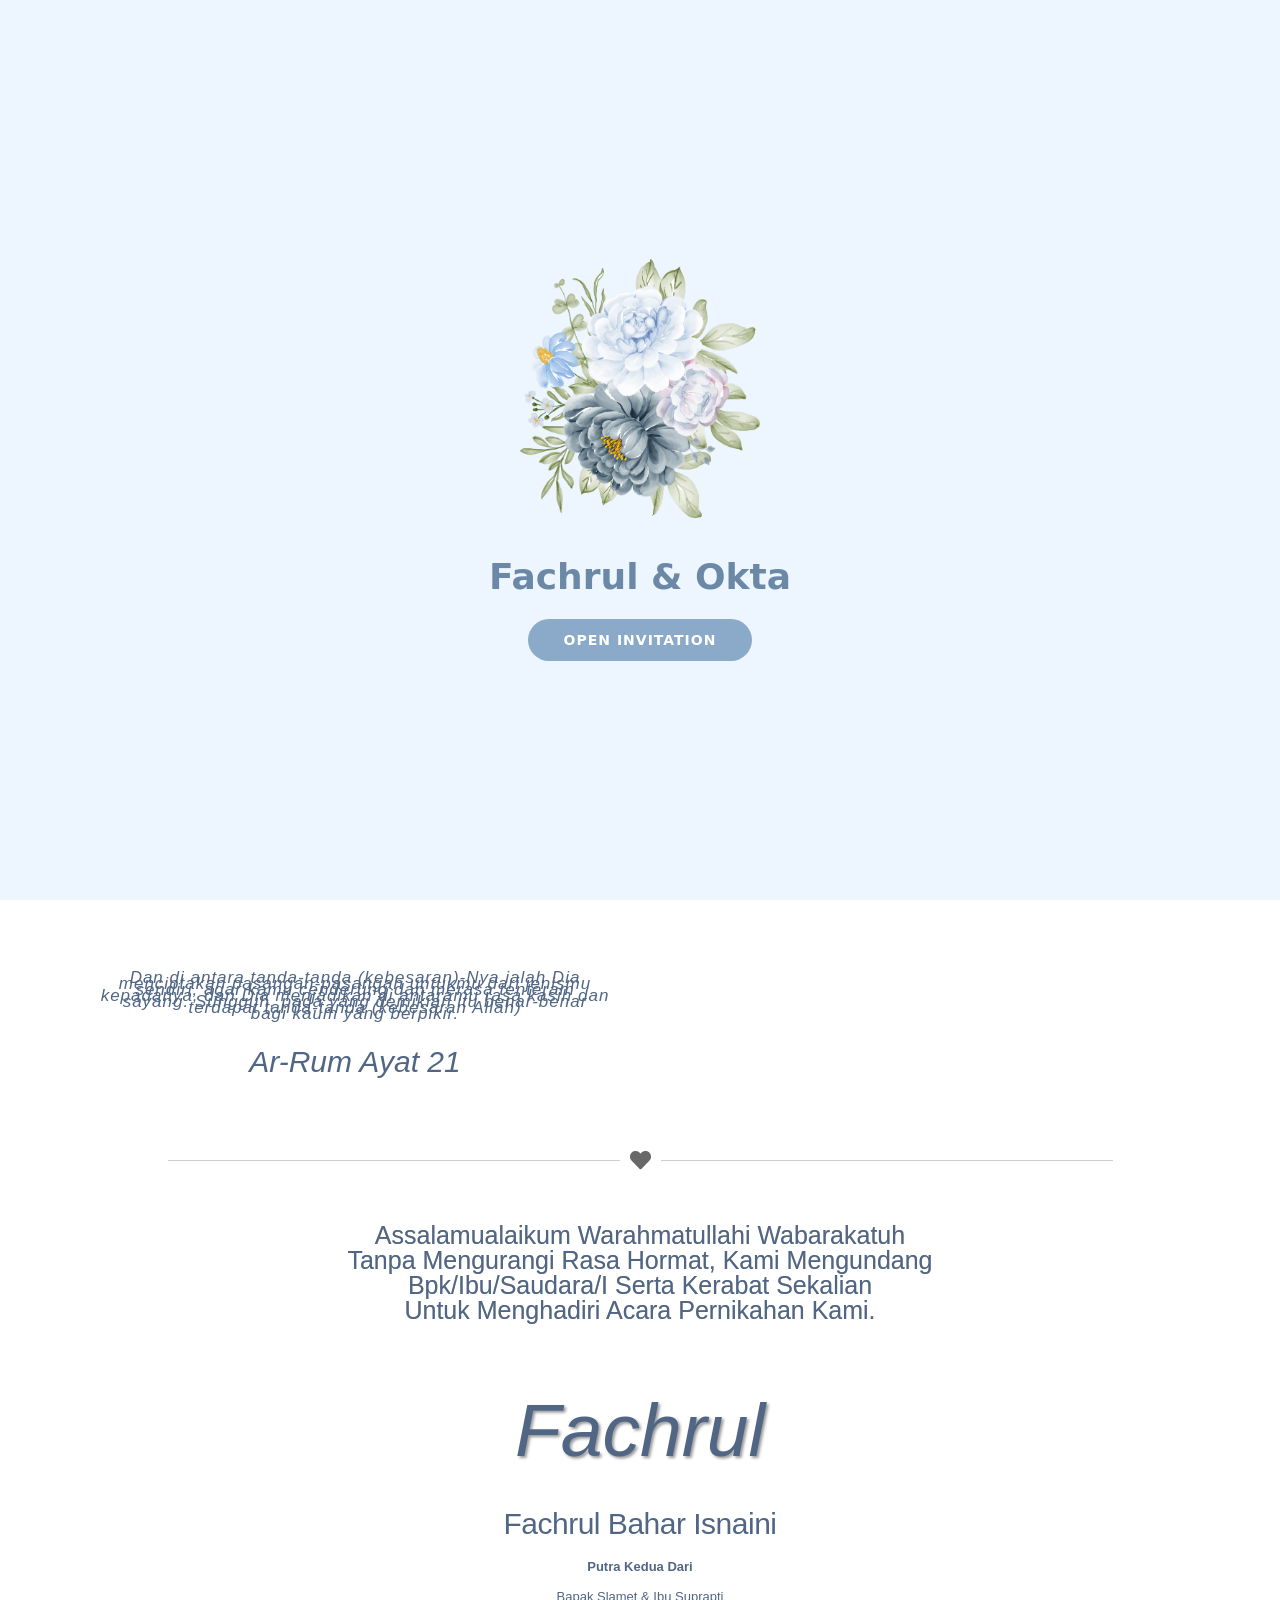
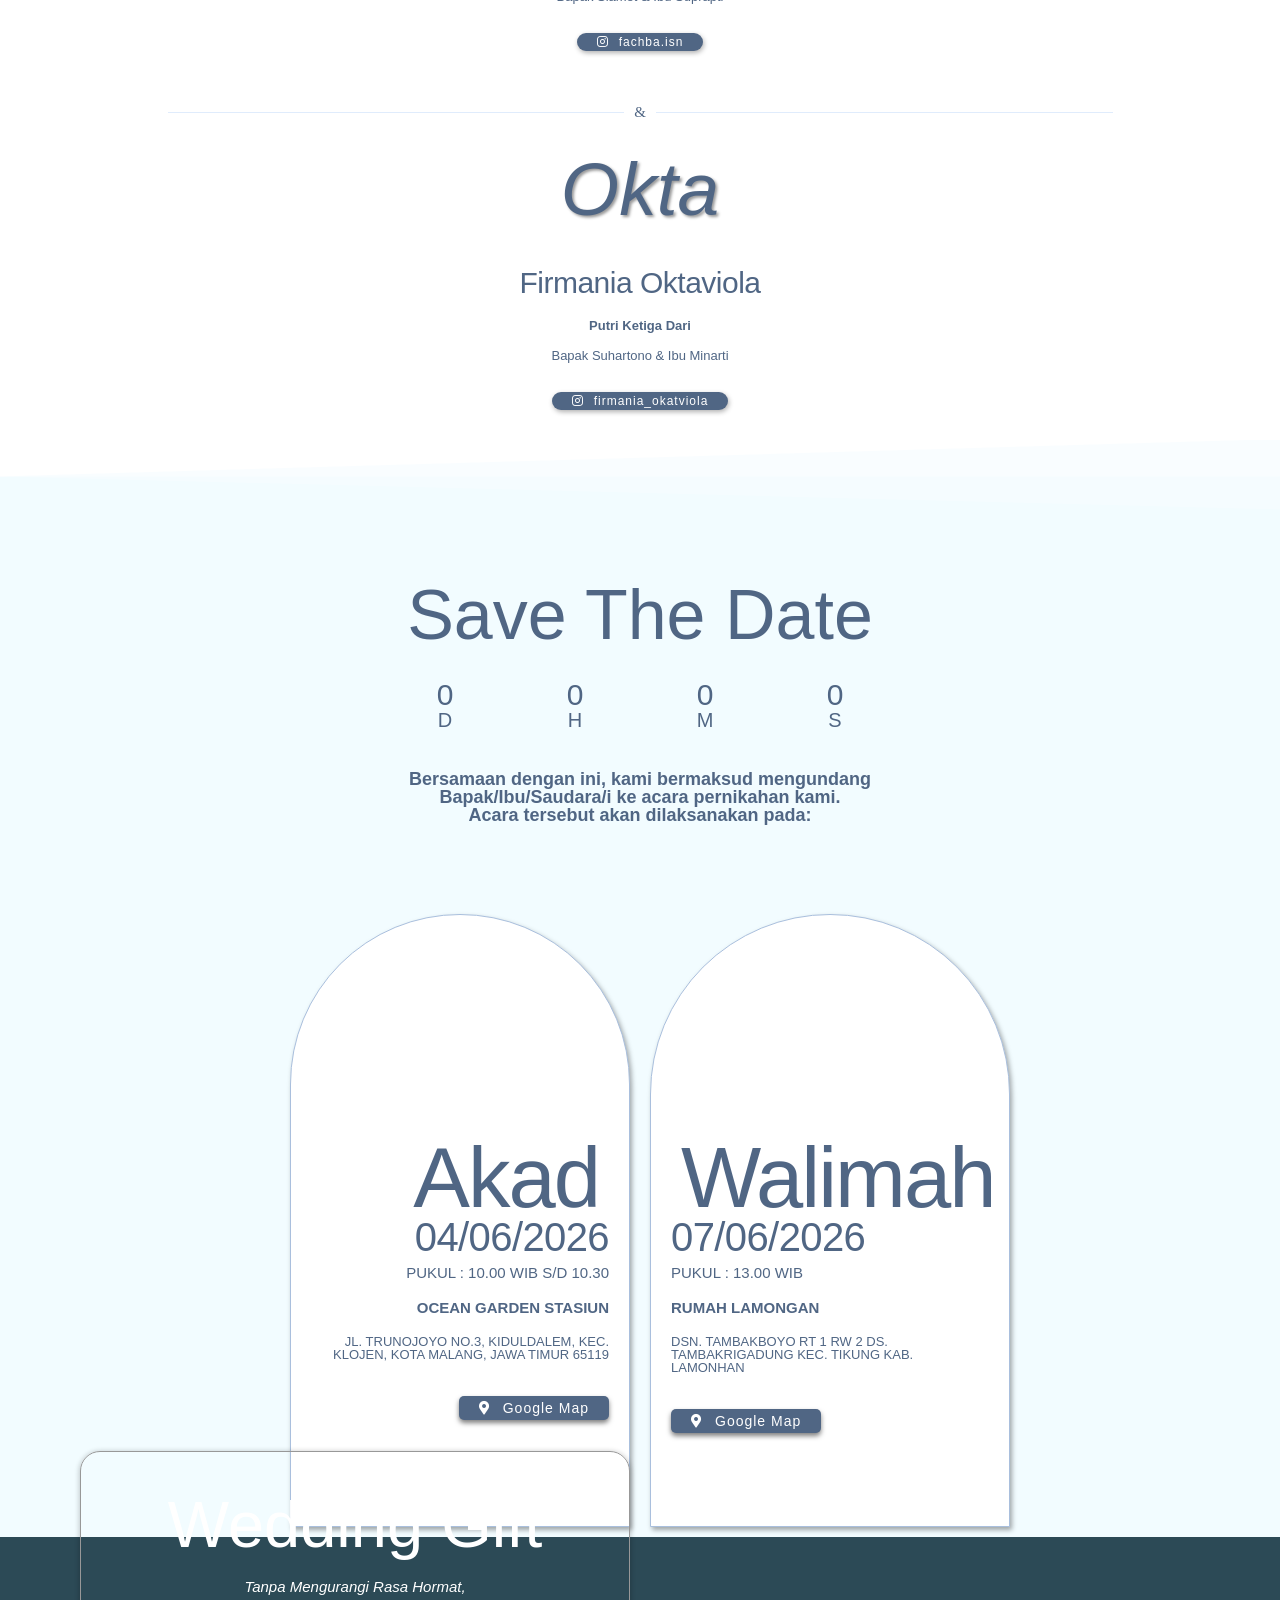
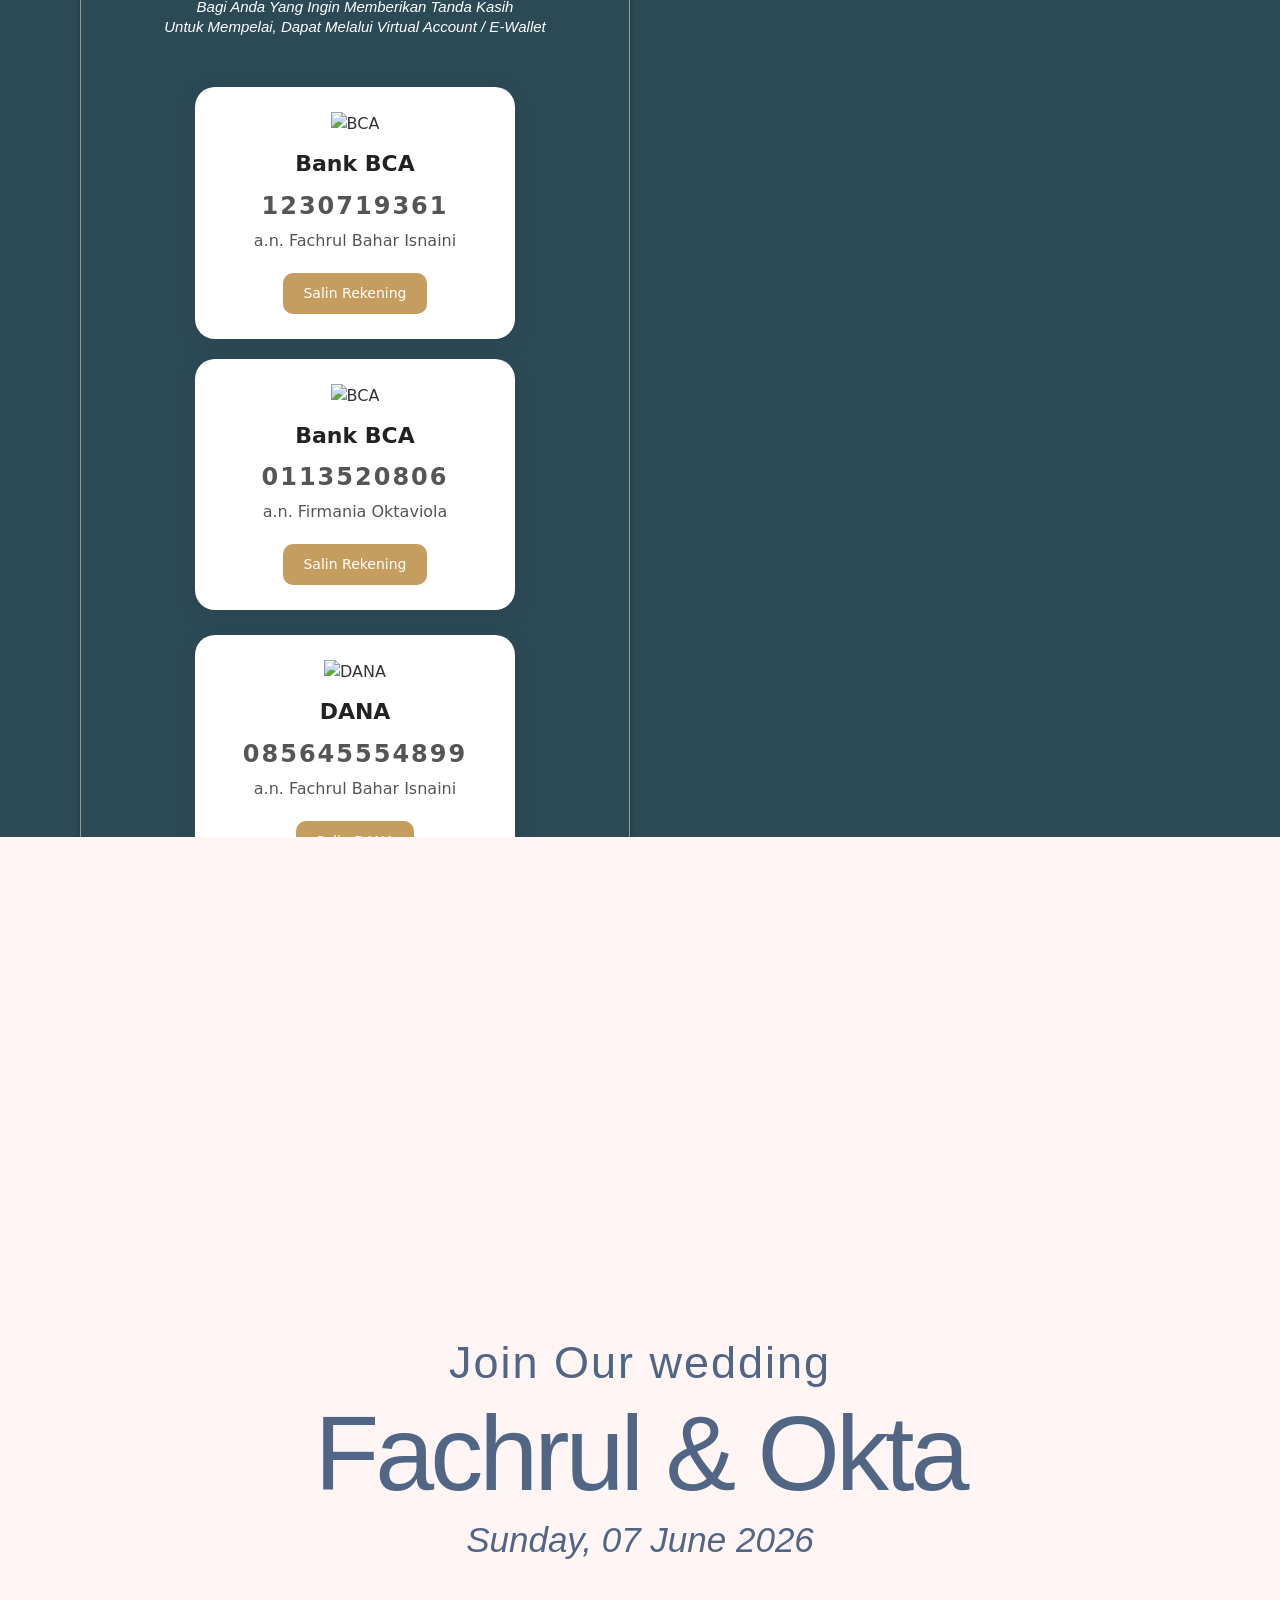
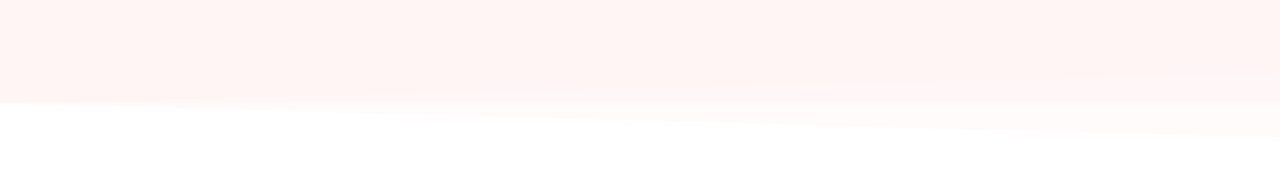
==== commit c94a2b63: "Comment out container div in index.html and lmg.html for future reference (Love Story)." ====
--- a/lmg.html
+++ b/lmg.html
@@ -2553,7 +2553,7 @@
         data-id="20a2bab9"
         data-element_type="section"
       >
-        <div class="elementor-container elementor-column-gap-default">
+        <!-- <div class="elementor-container elementor-column-gap-default">
           <div
             class="elementor-column elementor-col-100 elementor-top-column elementor-element elementor-element-3a865c9a wdp-sticky-section-no lws-sticky-section-no"
             data-id="3a865c9a"
@@ -2724,7 +2724,7 @@
               </div>
             </div>
           </div>
-        </div>
+        </div> -->
       </section>
       <section
         class="elementor-section elementor-top-section elementor-element elementor-element-7bc1877d elementor-section-height-full elementor-section-boxed elementor-section-height-default elementor-section-items-middle wdp-sticky-section-no lws-sticky-section-no"
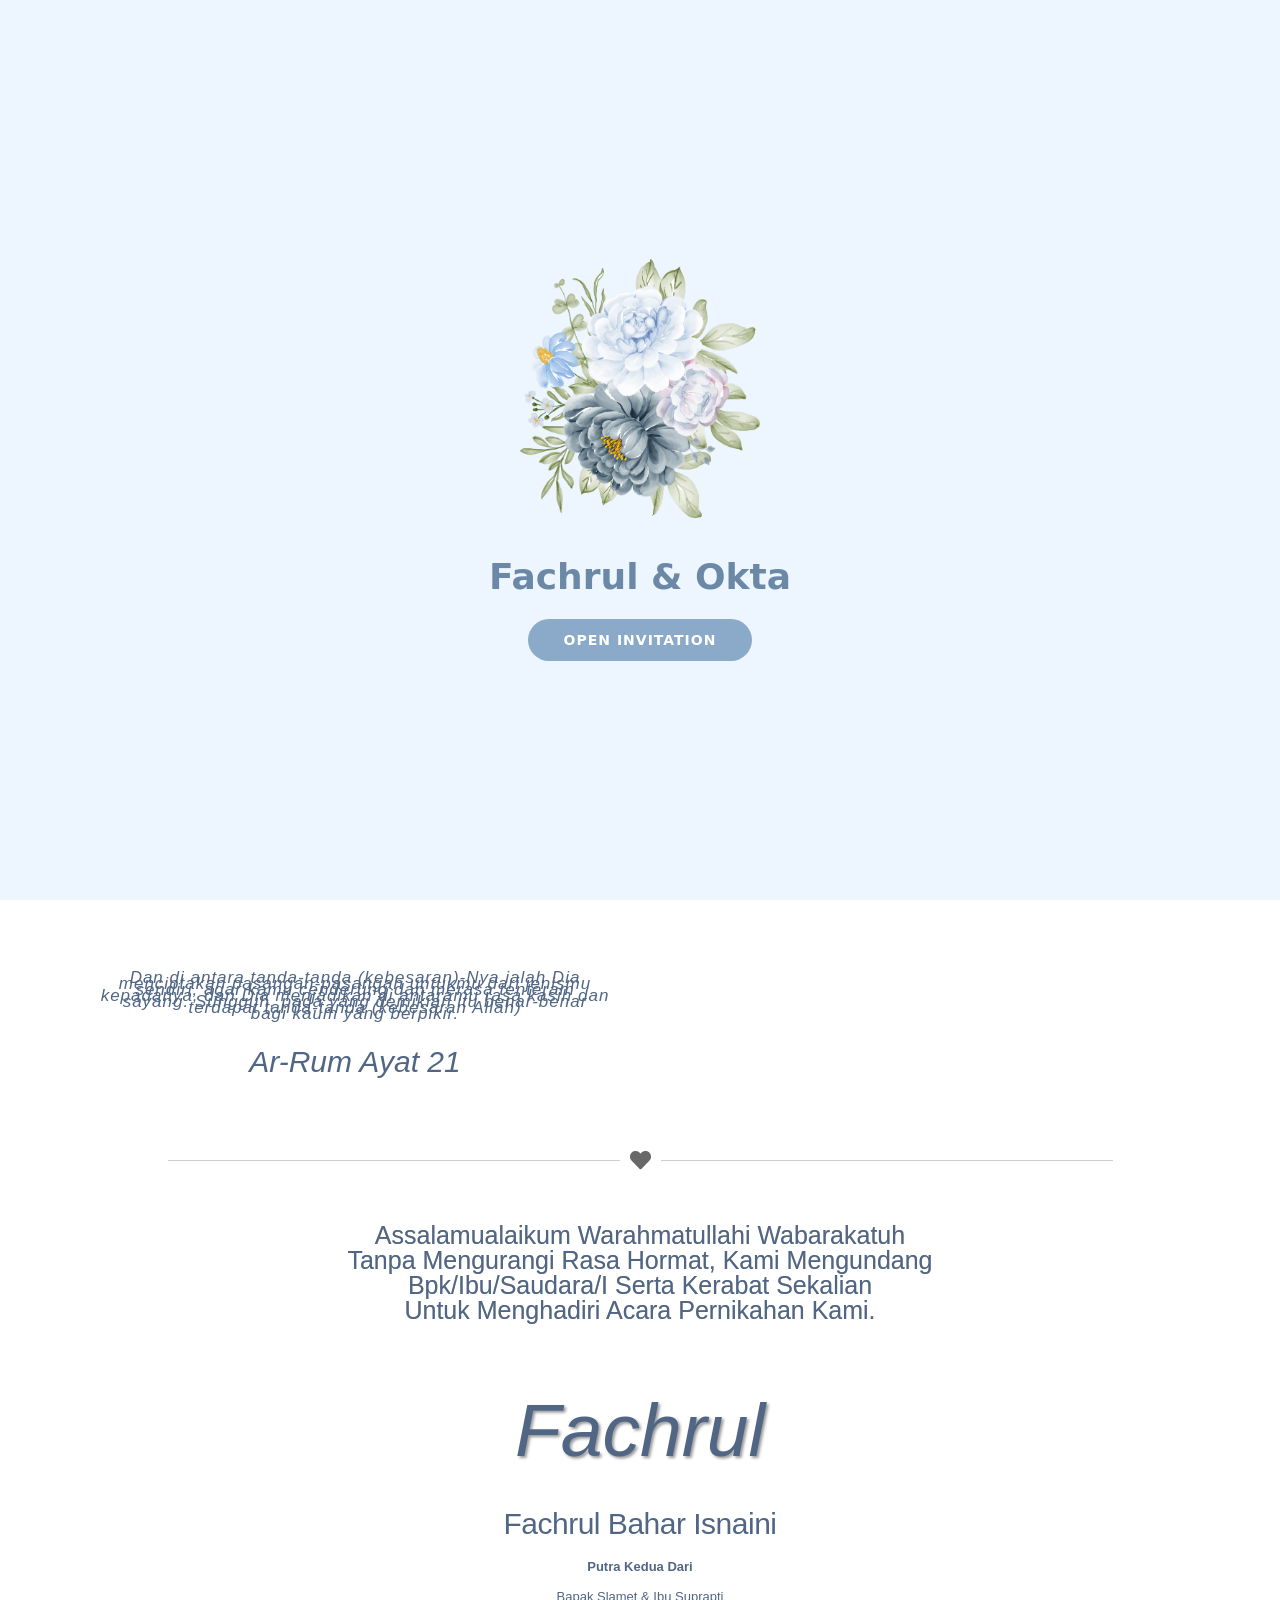
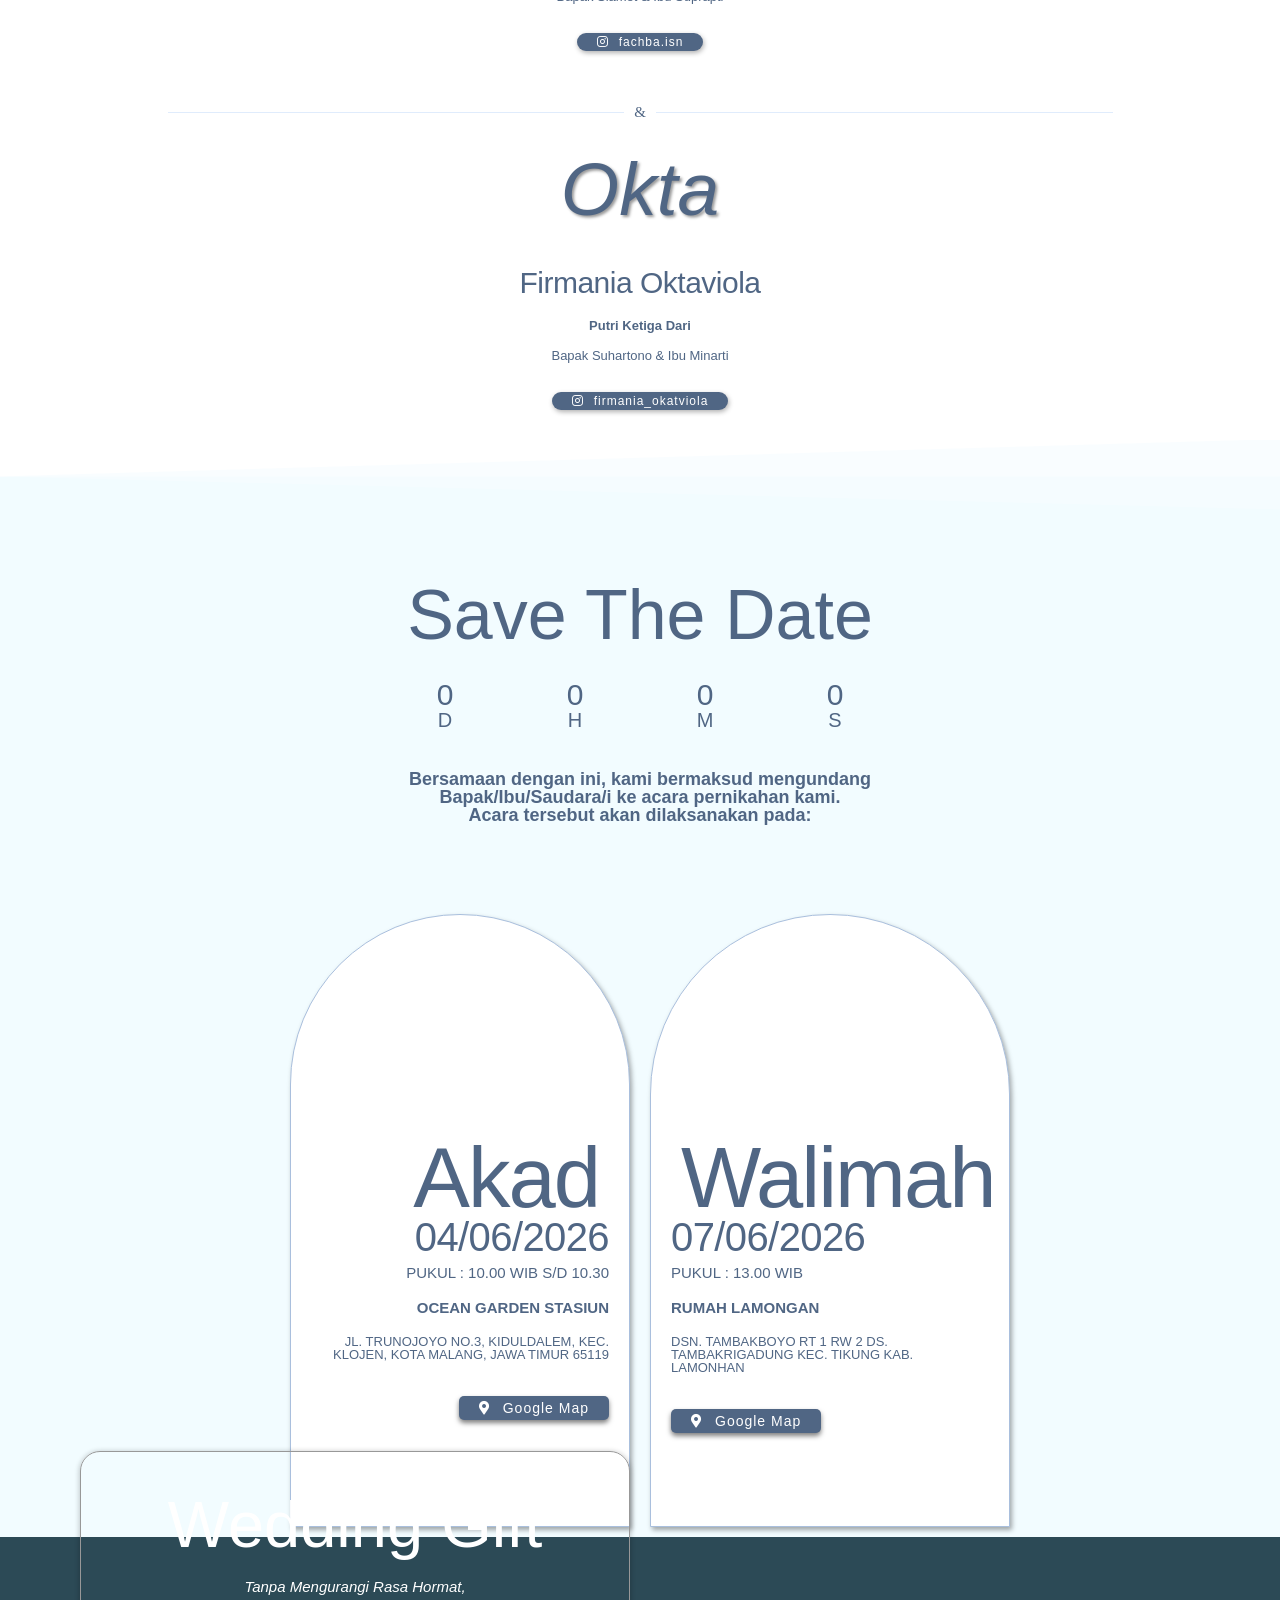
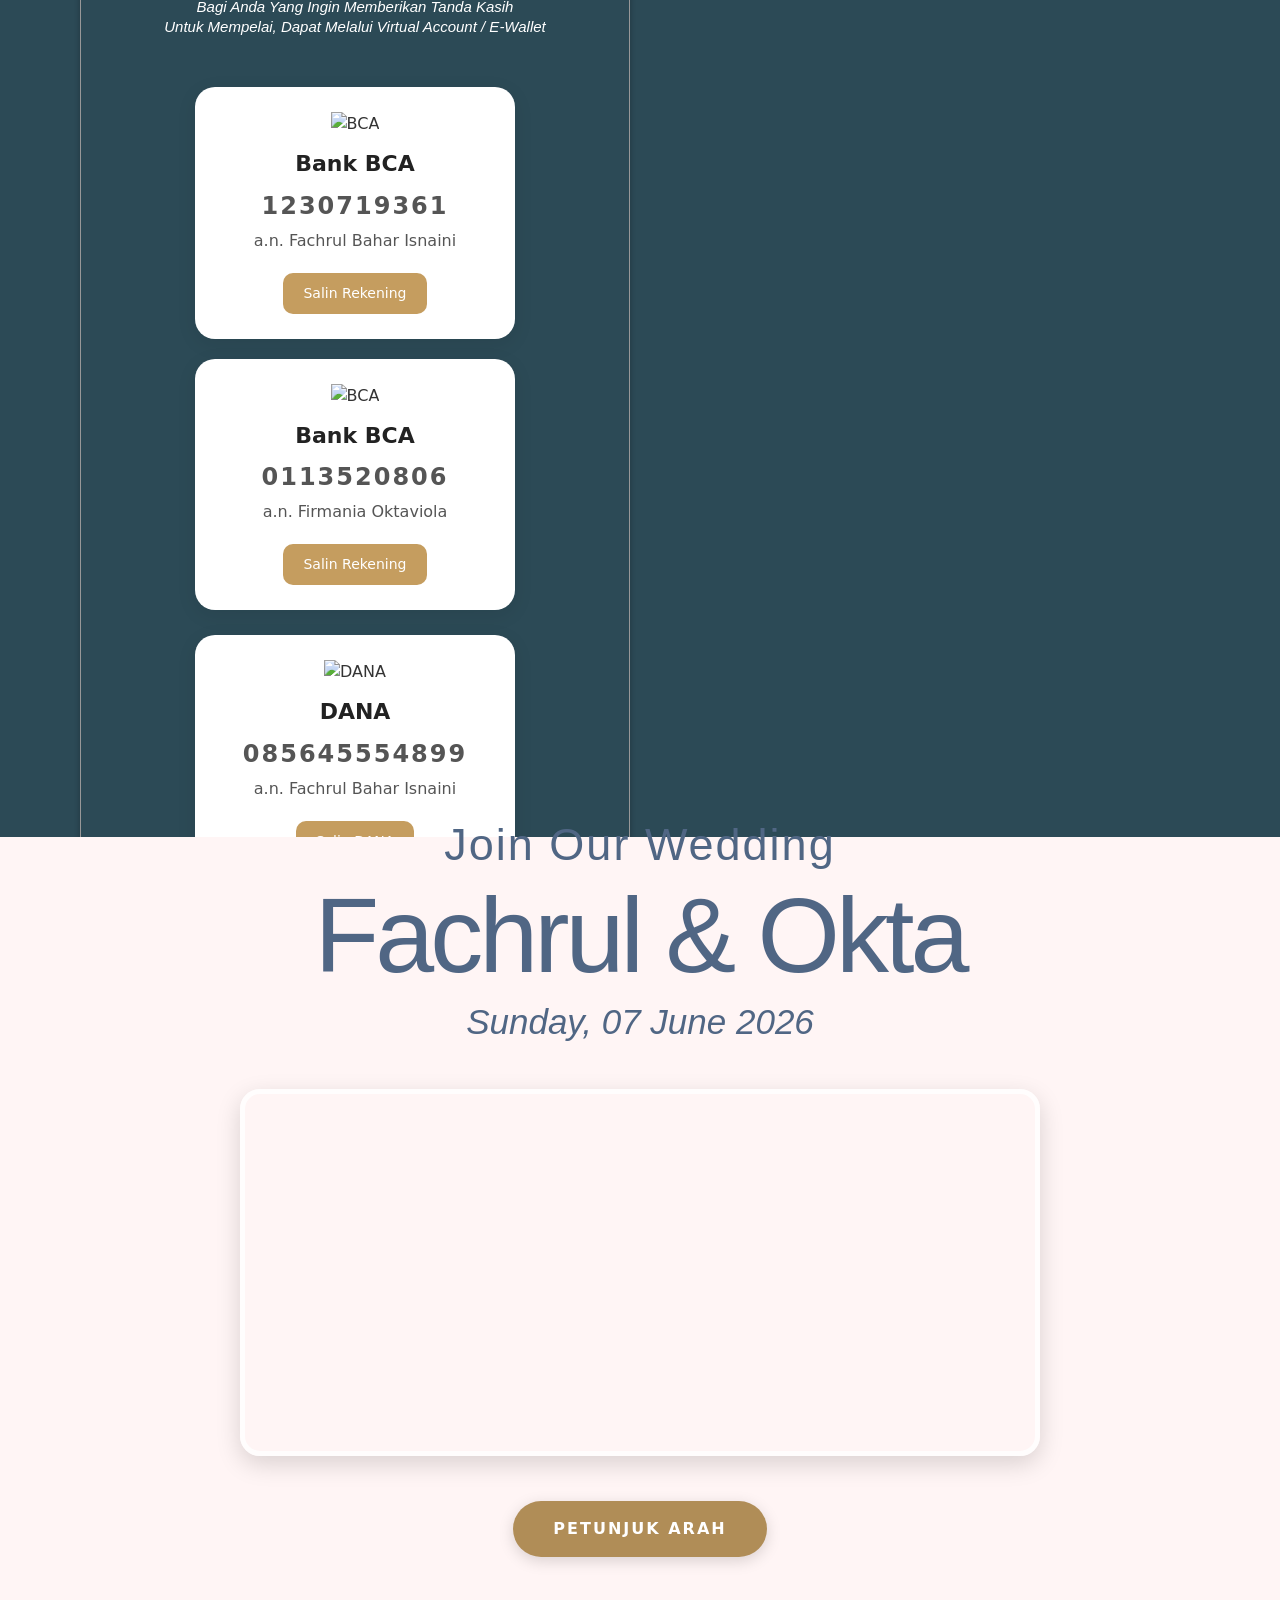
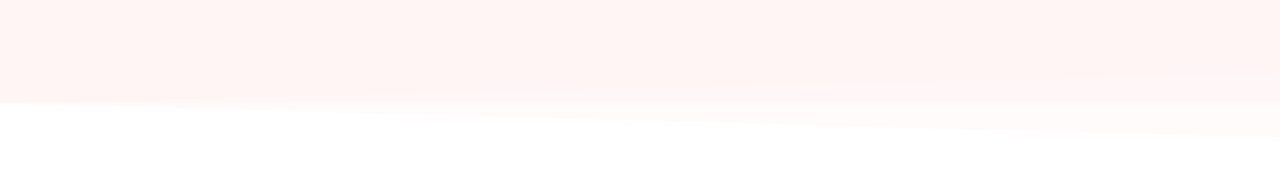
==== commit b57b112c: "Add Google Maps integration and update heading capitalization in index.html and lmg.html" ====
--- a/lmg.html
+++ b/lmg.html
@@ -133,7 +133,7 @@
             "publisher": {
               "@id": "https://queenwebsiteinvitation.com/#person"
             },
-            "description": "Sunday, 10 December 2022",
+            "description": "Sunday, 7 june 2026",
             "name": "QWNF-006 - Queen Invitation",
             "@id": "https://queenwebsiteinvitation.com/qwnf-006/#richSnippet",
             "isPartOf": {
@@ -3019,6 +3019,7 @@
             ></path>
           </svg>
         </div>
+
         <div class="elementor-container elementor-column-gap-default">
           <div
             class="elementor-column elementor-col-100 elementor-top-column elementor-element elementor-element-1324342c wdp-sticky-section-no lws-sticky-section-no"
@@ -3038,6 +3039,7 @@
                   </div>
                 </div>
               </div>
+
               <div
                 class="elementor-element elementor-element-e8a3b42 animated-slow wdp-sticky-section-no lws-sticky-section-no elementor-invisible elementor-widget elementor-widget-heading"
                 data-id="e8a3b42"
@@ -3047,10 +3049,11 @@
               >
                 <div class="elementor-widget-container">
                   <h3 class="elementor-heading-title elementor-size-default">
-                    Join Our wedding
+                    Join Our Wedding
                   </h3>
                 </div>
               </div>
+
               <div
                 class="elementor-element elementor-element-37b3919f animated-slow wdp-sticky-section-no lws-sticky-section-no elementor-invisible elementor-widget elementor-widget-heading"
                 data-id="37b3919f"
@@ -3064,6 +3067,7 @@
                   </h2>
                 </div>
               </div>
+
               <div
                 class="elementor-element elementor-element-22ef23bd animated-slow wdp-sticky-section-no lws-sticky-section-no elementor-invisible elementor-widget elementor-widget-heading"
                 data-id="22ef23bd"
@@ -3077,6 +3081,67 @@
                   </h2>
                 </div>
               </div>
+
+              <!-- Tombol Petunjuk Arah -->
+              <!-- Google Maps -->
+              <div
+                class="elementor-element wdp-sticky-section-no lws-sticky-section-no elementor-widget"
+                style="margin-top: 30px"
+              >
+                <div class="elementor-widget-container" style="padding: 0 20px">
+                  <div
+                    style="
+                      max-width: 800px;
+                      margin: 0 auto;
+                      border-radius: 20px;
+                      overflow: hidden;
+                      box-shadow: 0 8px 25px rgba(0, 0, 0, 0.15);
+                      border: 5px solid rgba(255, 255, 255, 0.8);
+                    "
+                  >
+                    <iframe
+                      src="https://maps.google.com/maps?q=-7.1326683,112.4264655&z=18&output=embed"
+                      width="100%"
+                      height="350"
+                      style="border: 0"
+                      allowfullscreen=""
+                      loading="lazy"
+                    >
+                    </iframe>
+                  </div>
+                </div>
+              </div>
+
+              <!-- Tombol Petunjuk Arah -->
+              <div
+                class="elementor-element wdp-sticky-section-no lws-sticky-section-no elementor-widget"
+                style="margin-top: 25px"
+              >
+                <div
+                  class="elementor-widget-container"
+                  style="text-align: center"
+                >
+                  <a
+                    href="https://www.google.com/maps/dir/?api=1&destination=-7.1326683,112.4264655"
+                    target="_blank"
+                    style="
+                      display: inline-block;
+                      padding: 16px 40px;
+                      background-color: #b08d57;
+                      color: #ffffff;
+                      text-decoration: none;
+                      border-radius: 50px;
+                      font-size: 16px;
+                      font-weight: 600;
+                      letter-spacing: 2px;
+                      box-shadow: 0 4px 15px rgba(0, 0, 0, 0.15);
+                    "
+                  >
+                    PETUNJUK ARAH
+                  </a>
+                </div>
+              </div>
+
               <div
                 class="elementor-element elementor-element-78508bee wdp-sticky-section-no lws-sticky-section-no elementor-widget elementor-widget-spacer"
                 data-id="78508bee"
@@ -3214,210 +3279,185 @@
         </div>
       </section>
       <style>
-		/* =========================
+        /* =========================
 		   MODAL FULLSCREEN
 		========================= */
-		.modalx{
-			position: fixed;
-			top: 0;
-			left: 0;
-		
-			width: 100vw;
-			height: 100vh;
-		
-			display: flex;
-			justify-content: center;
-			align-items: center;
-		
-			z-index: 999999999;
-		
-			/* background solid */
-			background: #edf5ff;
-		
-			overflow: hidden;
-		
-			opacity: 1 !important;
-			backdrop-filter: none !important;
-		}
-		
-		/* hilangkan transparan */
-		.overlayy{
-			display: none;
-		}
-		
-		/* =========================
+        .modalx {
+          position: fixed;
+          top: 0;
+          left: 0;
+
+          width: 100vw;
+          height: 100vh;
+
+          display: flex;
+          justify-content: center;
+          align-items: center;
+
+          z-index: 999999999;
+
+          /* background solid */
+          background: #edf5ff;
+
+          overflow: hidden;
+
+          opacity: 1 !important;
+          backdrop-filter: none !important;
+        }
+
+        /* hilangkan transparan */
+        .overlayy {
+          display: none;
+        }
+
+        /* =========================
 		   CONTENT
 		========================= */
-		.content-modalx{
-			position: relative;
-			z-index: 2;
-		
-			text-align: center;
-		
-			padding: 30px;
-		}
-		
-		/* gambar */
-		.info_modalx img{
-			width: 240px;
-			max-width: 100%;
-		
-			margin-bottom: 25px;
-		}
-		
-		/* nama mempelai */
-		.lws-mempelai{
-			font-size: 36px;
-			font-weight: 600;
-		
-			color: #6c88a7;
-		
-			margin-bottom: 15px;
-		}
-		
-		/* text */
-		.lws-dear{
-			font-size: 18px;
-			color: #7b8fa5;
-		
-			margin-bottom: 8px;
-		}
-		
-		/* nama tamu */
-		.lws-name{
-			font-size: 24px;
-			color: #516578;
-		
-			margin-bottom: 30px;
-		}
-		
-		/* tombol */
-		.elementor-button{
-			padding: 14px 36px;
-		
-			border: none;
-			border-radius: 40px;
-		
-			background: #8ba9c8;
-		
-			color: #fff;
-		
-			cursor: pointer;
-		
-			font-size: 14px;
-			font-weight: bold;
-		
-			letter-spacing: 1px;
-		
-			transition: 0.3s;
-		}
-		
-		.elementor-button:hover{
-			background: #7395ba;
-		}
-		</style>
-		
-		<section
-			class="modalx"
-			id="welcomeModal"
-		>
-		
-			<div class="overlayy"></div>
-		
-			<div class="content-modalx">
-		
-				<div class="info_modalx">
-		
-					<div class="elementor-image img">
-						<img
-							decoding="async"
-							src="./QWNF-006 - Queen Invitation_files/QW-016-0002-1.png"
-							alt="Wedding"
-						/>
-					</div>
-		
-					<div class="lws-mempelai">
-						Fachrul &amp; Okta
-					</div>
-		
-					<div class="lws-dear" id="guestLabel" style="display:none;">
-            Kepada YTH.
-        </div>
-        
-        <div class="lws-name" id="guestName" style="display:none;">
-        </div>
-        
-        <script>
-        
-            const params = new URLSearchParams(window.location.search);
-        
-            const guest = params.get("to");
-        
-            // hanya tampil jika ada query param
-            if (guest && guest.trim() !== "") {
-        
+        .content-modalx {
+          position: relative;
+          z-index: 2;
+
+          text-align: center;
+
+          padding: 30px;
+        }
+
+        /* gambar */
+        .info_modalx img {
+          width: 240px;
+          max-width: 100%;
+
+          margin-bottom: 25px;
+        }
+
+        /* nama mempelai */
+        .lws-mempelai {
+          font-size: 36px;
+          font-weight: 600;
+
+          color: #6c88a7;
+
+          margin-bottom: 15px;
+        }
+
+        /* text */
+        .lws-dear {
+          font-size: 18px;
+          color: #7b8fa5;
+
+          margin-bottom: 8px;
+        }
+
+        /* nama tamu */
+        .lws-name {
+          font-size: 24px;
+          color: #516578;
+
+          margin-bottom: 30px;
+        }
+
+        /* tombol */
+        .elementor-button {
+          padding: 14px 36px;
+
+          border: none;
+          border-radius: 40px;
+
+          background: #8ba9c8;
+
+          color: #fff;
+
+          cursor: pointer;
+
+          font-size: 14px;
+          font-weight: bold;
+
+          letter-spacing: 1px;
+
+          transition: 0.3s;
+        }
+
+        .elementor-button:hover {
+          background: #7395ba;
+        }
+      </style>
+
+      <section class="modalx" id="welcomeModal">
+        <div class="overlayy"></div>
+
+        <div class="content-modalx">
+          <div class="info_modalx">
+            <div class="elementor-image img">
+              <img
+                decoding="async"
+                src="./QWNF-006 - Queen Invitation_files/QW-016-0002-1.png"
+                alt="Wedding"
+              />
+            </div>
+
+            <div class="lws-mempelai">Fachrul &amp; Okta</div>
+
+            <div class="lws-dear" id="guestLabel" style="display: none">
+              Kepada YTH.
+            </div>
+
+            <div class="lws-name" id="guestName" style="display: none"></div>
+
+            <script>
+              const params = new URLSearchParams(window.location.search);
+
+              const guest = params.get("to");
+
+              // hanya tampil jika ada query param
+              if (guest && guest.trim() !== "") {
                 const guestName = decodeURIComponent(guest)
-                    .replace(/\+/g, " ")
-                    .toLowerCase()
-                    .replace(/\b\w/g, c => c.toUpperCase());
-        
+                  .replace(/\+/g, " ")
+                  .toLowerCase()
+                  .replace(/\b\w/g, (c) => c.toUpperCase());
+
                 document.getElementById("guestLabel").style.display = "block";
                 document.getElementById("guestName").style.display = "block";
-        
+
                 document.getElementById("guestName").innerText = guestName;
-        
-            }
-        
-        </script>
-		
-					<div class="lws-button-wrapper">
-						<button
-							class="elementor-button"
-							id="openInvitation"
-							type="button"
-						>
-							OPEN INVITATION
-						</button>
-					</div>
-		
-				</div>
-		
-			</div>
-		
-		</section>
-		
-		<script>
-      window.addEventListener("load", function(){
-      
-        const btn = document.getElementById("openInvitation");
-      
-        if(btn){
-      
-          btn.addEventListener("click", function(){
-      
-            // tutup modal
-             const modal = document.getElementById("welcomeModal");
-  
-              if(modal){
-  
-                  // animasi smooth ke atas
-                  modal.style.transition = "all 1.5s ease";
-                  modal.style.transform = "translateY(-100%)";
-                  modal.style.opacity = "0";
-  
-                  // hapus setelah animasi selesai
-                  setTimeout(() => {
-                      modal.remove();
-                  }, 800);
-  
               }
-  
-      
-          });
-      
-        }
-      
-      });
+            </script>
+
+            <div class="lws-button-wrapper">
+              <button
+                class="elementor-button"
+                id="openInvitation"
+                type="button"
+              >
+                OPEN INVITATION
+              </button>
+            </div>
+          </div>
+        </div>
+      </section>
+
+      <script>
+        window.addEventListener("load", function () {
+          const btn = document.getElementById("openInvitation");
+
+          if (btn) {
+            btn.addEventListener("click", function () {
+              // tutup modal
+              const modal = document.getElementById("welcomeModal");
+
+              if (modal) {
+                // animasi smooth ke atas
+                modal.style.transition = "all 1.5s ease";
+                modal.style.transform = "translateY(-100%)";
+                modal.style.opacity = "0";
+
+                // hapus setelah animasi selesai
+                setTimeout(() => {
+                  modal.remove();
+                }, 800);
+              }
+            });
+          }
+        });
       </script>
     </div>
     <style type="text/css" media="all">
